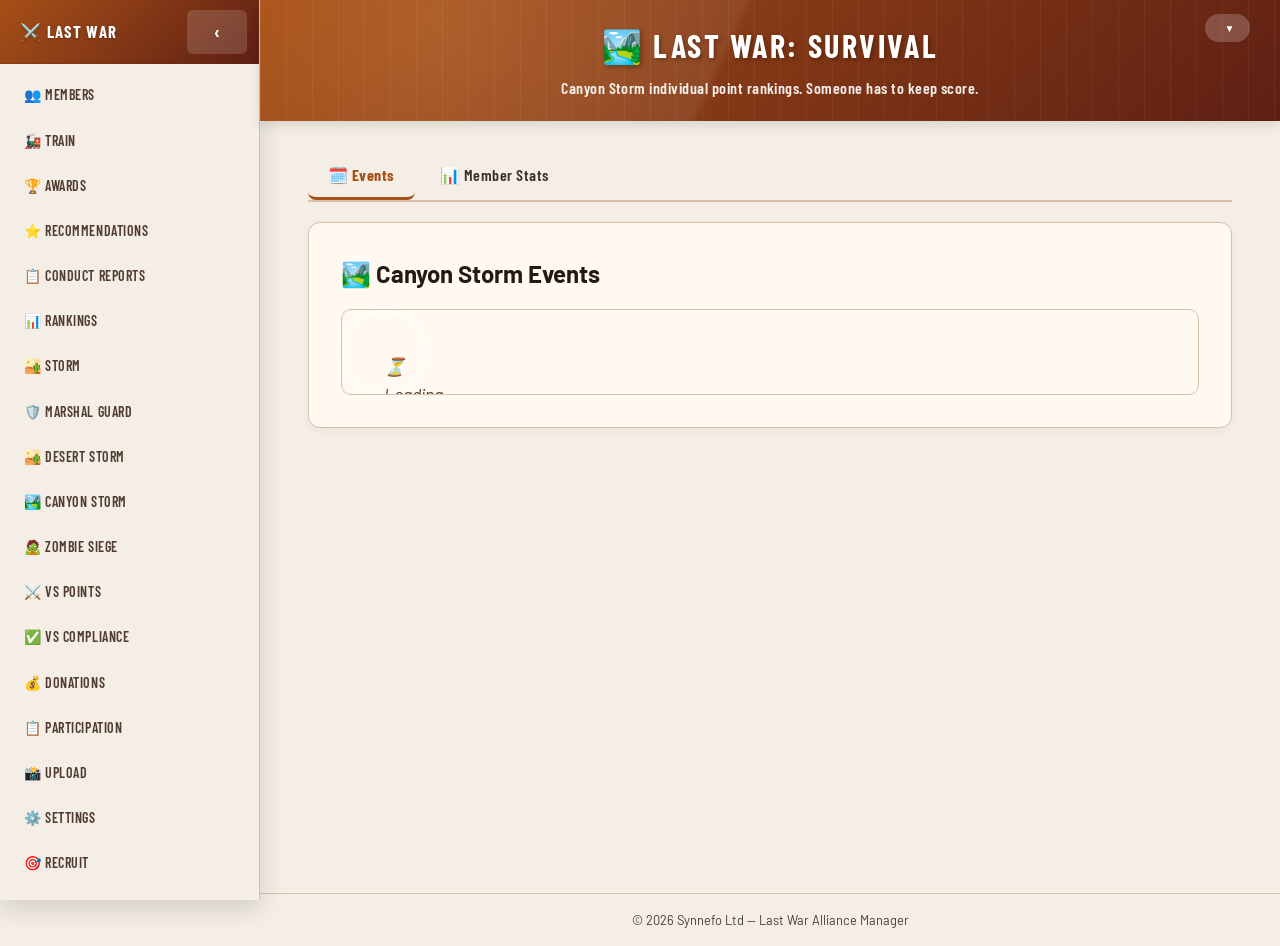
==== static/canyon-storm.html @ 79338794 "feat: Canyon Storm results, sharing the Desert Storm tables and FarmOps push Canyon Storm's result m" ====
<!DOCTYPE html>
<html lang="en">
<head>
    <meta charset="UTF-8">
    <meta name="viewport" content="width=device-width, initial-scale=1.0">
    <title>Canyon Storm - Last War Alliance</title>
    <link rel="stylesheet" href="styles.css">
    <script src="branding.js"></script>
    <script src="toast.js"></script>
    <script src="common.js"></script>
    <script src="navigation.js"></script>
</head>
<body data-h1="🏞️ Last War: Survival" data-subtitle="Canyon Storm individual point rankings. Someone has to keep score.">
    <div class="container">

        <main>
            <!-- Tab Buttons -->
            <div class="tab-buttons">
                <button class="tab-btn active" data-tab="events">🗓️ Events</button>
                <button class="tab-btn" data-tab="stats">📊 Member Stats</button>
            </div>

            <!-- Events Tab -->
            <div id="tab-events" class="tab-content active">
                <section class="form-section">
                    <div class="mg-toolbar">
                        <h3>🏞️ Canyon Storm Events</h3>
                        <button id="add-event-btn" class="primary-btn uploader-only" style="display:none;">➕ Add Event</button>
                    </div>
                    <div id="event-list" class="rk-table-wrapper">
                        <p class="loading">⏳ Loading events...</p>
                    </div>
                </section>
            </div>

            <!-- Member Stats Tab -->
            <div id="tab-stats" class="tab-content">
                <section class="form-section">
                    <div class="mg-toolbar">
                        <h3>📊 Member Statistics</h3>
                        <input type="text" id="stats-search" class="form-control mg-search" placeholder="🔍 Search member...">
                    </div>
                    <div id="stats-list" class="rk-table-wrapper">
                        <p class="loading">⏳ Loading stats...</p>
                    </div>
                </section>
            </div>
        </main>

    </div>

    <!-- Add Event Modal -->
    <div id="event-modal" class="modal" style="display:none;">
        <div class="modal-content">
            <span class="close" role="button" tabindex="0" aria-label="Close dialog">&times;</span>
            <h3 id="event-modal-title">Add Event</h3>
            <form id="event-form">

                <div class="tab-buttons">
                    <button type="button" class="tab-btn active" data-modal-tab="upload">📷 Screenshot Upload</button>
                    <button type="button" class="tab-btn" data-modal-tab="manual">✍️ Manual Entry</button>
                </div>

                <!-- Upload sub-tab -->
                <div id="modal-tab-upload" class="modal-tab-content active">
                    <input type="file" id="ds-image-input" accept="image/*" multiple style="display:none;">
                    <div id="ds-drop-zone" class="drop-zone">
                        <div id="ds-drop-content">
                            <div class="drop-icon">📁</div>
                            <p class="drop-text">Tap to upload or drag &amp; drop</p>
                            <p class="drop-subtext">Canyon Storm ranking screenshots (up to 40 images)</p>
                        </div>
                        <div id="ds-preview-container" class="preview-container">
                            <div class="preview-header">
                                <p id="ds-files-count"></p>
                                <button type="button" id="ds-clear-btn" class="btn btn-secondary">🗑️ Clear</button>
                            </div>
                            <div id="ds-preview-gallery"></div>
                        </div>
                    </div>
                    <button type="button" id="ds-process-btn" class="btn btn-primary" style="display:none;">🔍 Process Screenshots with OCR</button>
                    <div id="ds-progress-wrap" style="display:none;margin-top:.75rem;">
                        <div style="display:flex;justify-content:space-between;font-size:.82em;margin-bottom:.3rem;">
                            <span id="ds-progress-label">Processing…</span>
                            <span id="ds-progress-time">0s</span>
                        </div>
                        <div style="background:var(--bg-secondary,#e5e7eb);border-radius:999px;height:8px;overflow:hidden;">
                            <div id="ds-progress-bar" style="height:100%;width:0%;background:var(--primary,#6366f1);border-radius:999px;transition:width .3s ease;"></div>
                        </div>
                    </div>
                </div>

                <!-- Manual sub-tab -->
                <div id="modal-tab-manual" class="modal-tab-content">
                    <div class="form-group">
                        <label for="ds-date">Event Date</label>
                        <input type="date" id="ds-date" required>
                    </div>
                    <div class="form-group">
                        <label for="ds-total-damage">Total Alliance Points</label>
                        <input type="number" id="ds-total-damage" min="0" placeholder="e.g. 50000000">
                    </div>
                    <div class="form-group">
                        <label for="ds-notes">Notes (optional)</label>
                        <textarea id="ds-notes" rows="2" placeholder="Any notes about this event..."></textarea>
                    </div>
                    <button type="submit" class="btn btn-primary">💾 Save Event</button>
                </div>
            </form>
        </div>
    </div>

    <!-- OCR Preview Modal (single event, per-row editing) -->
    <div id="ds-ocr-modal" class="modal" style="display:none;">
        <div class="modal-content" style="max-width:800px;">
            <span class="close" role="button" tabindex="0" aria-label="Close dialog">&times;</span>
            <h3>📋 OCR Preview — Review &amp; Import</h3>
            <p class="text-muted" style="margin-top:0;font-size:0.9em;">
                Edit any cell before importing. Unmatched players need a member selected.
            </p>
            <div id="ds-ocr-event"></div>
            <div class="modal-footer" style="margin-top:1rem;">
                <button type="button" id="ds-ocr-cancel-btn" class="secondary-btn">Cancel</button>
                <button type="button" id="ds-ocr-import-btn" class="primary-btn">✔ Import Event</button>
            </div>
        </div>
    </div>

    <!-- Event Detail Modal -->
    <div id="detail-modal" class="modal" style="display:none;">
        <div class="modal-content" style="max-width:700px;">
            <span class="close" role="button" tabindex="0" aria-label="Close dialog">&times;</span>
            <h3 id="detail-modal-title">Event Details</h3>
            <div id="detail-summary"></div>
            <div id="detail-participants" class="rk-table-wrapper"></div>
        </div>
    </div>

    <script src="theme.js"></script>
    <!-- Same page logic as Desert Storm, scoped to Canyon events. -->
    <script>window.STORM_TYPE = 'CANYON';</script>
    <script src="desert-storm.js"></script>
</body>
</html>
---- static/styles.css ----
@import url('https://fonts.googleapis.com/css2?family=Barlow:wght@400;500;600;700&family=Barlow+Condensed:wght@600;700&display=swap');

* {
    margin: 0;
    padding: 0;
    box-sizing: border-box;
}

:root {
    color-scheme: light;
    --bg-gradient-start: #1d140f;
    --bg-gradient-end: #5d331a;
    --container-bg: #f4eee6;
    --text-primary: #241a13;
    --text-secondary: #4f3c2f;
    --text-muted: #3d2f24;
    --card-bg: #fff9f2;
    --border-color: #d7c1aa;
    --input-bg: #fffdf8;
    --input-border: #a89279;
    --accent-primary: #a75018;
    --accent-secondary: #5e1f13;
    --hover-bg: rgba(167, 80, 24, 0.06);
    --primary-gradient: linear-gradient(135deg, var(--accent-primary) 0%, var(--accent-secondary) 100%);
    --accent-glow: 0 8px 24px rgba(124, 36, 20, 0.25);
    --accent-focus-ring: 0 0 0 2px rgba(201, 109, 31, 0.14);
    --accent-bg-subtle: rgba(167, 80, 24, 0.06);
    --accent-bg-hover: rgba(167, 80, 24, 0.1);
    --accent-bg-active: rgba(167, 80, 24, 0.14);
    --accent-bg-light: rgba(167, 80, 24, 0.24);
    --tap-highlight: rgba(167, 80, 24, 0.3);
    --admin-gradient: linear-gradient(135deg, #8b1e16 0%, #c2410c 100%);
    --admin-gradient-hover: linear-gradient(135deg, #9f2418 0%, #d95510 100%);
    --admin-link-text: #fff6ed;
    --header-stripe: rgba(255, 244, 230, 0.06);
    --header-glow: rgba(255, 184, 107, 0.18);
    --font-body: 'Barlow', 'Segoe UI', sans-serif;
    --font-display: 'Barlow Condensed', 'Segoe UI', sans-serif;
    
    /* Rank Colors */
    --rank-r5-bg: linear-gradient(135deg, #ff6b35, #f7931e);
    --rank-r4-bg: var(--primary-gradient);
    --rank-r3-bg: linear-gradient(135deg, #28a745, #20c997);
    --rank-r2-bg: linear-gradient(135deg, #17a2b8, #6610f2);
    --rank-r1-bg: #6c757d;
    
    /* Bootstrap-compat Status Colors */
    --bs-success: #28a745;
    --bs-danger: #dc3545;
    --bs-warning: #ffc107;
    --bs-info: #17a2b8;
    --bs-secondary: #6c757d;
    --bs-warning-bg: #fff3cd;
    --bs-warning-text: #856404;
    --bs-success-bg: #d4edda;
    --bs-success-text: #155724;
    --bs-success-border: #c3e6cb;
    
    /* Misc UI */
    --interactive-hover-bg: #e9ecef;
    --border-subtle: #dee2e6;
    --border-light: #ddd;
    --bg-subtle: #f8f9fa;
    --bg-item-separator: #f0f0f0;
    --text-disabled: #adb5bd;
    --accent-primary-hover: #5568d3;
    --accent-secondary-hover: #653a8b;
    --danger-hover: #c82333;
    --btn-secondary-hover: #5a6268;
    --medal-gold: #ffd700;
    --medal-silver: #c0c0c0;
    --medal-bronze: #cd7f32;
    --color-orange: #fd7e14;
    --color-orange-warning: #ff9800;
    --schedule-gradient: linear-gradient(135deg, #14b8a6 0%, #4ade80 100%);
    --schedule-success-gradient: linear-gradient(135deg, #28a745 0%, #20c997 100%);
    
    /* Accent Colors */
    --success: #10b981;
    --success-light: #d1fae5;
    --success-dark: #047857;
    --warning: #f59e0b;
    --warning-light: #fef3c7;
    --warning-dark: #d97706;
    --danger: #ef4444;
    --danger-light: #fee2e2;
    --danger-dark: #dc2626;
    --info: #3b82f6;
    --info-light: #dbeafe;
    --info-dark: #1d4ed8;
    
    /* Elevation System (Box Shadows) */
    --shadow-sm: 0 1px 2px 0 rgba(0, 0, 0, 0.05);
    --shadow-base: 0 2px 4px 0 rgba(0, 0, 0, 0.08);
    --shadow-md: 0 4px 12px 0 rgba(0, 0, 0, 0.12);
    --shadow-lg: 0 8px 24px 0 rgba(0, 0, 0, 0.15);
    --shadow-xl: 0 16px 48px 0 rgba(0, 0, 0, 0.2);
    --shadow-focus: 0 0 0 3px rgba(102, 126, 234, 0.2);
    
    /* Spacing Scale */
    --space-xs: 0.5rem;
    --space-sm: 1rem;
    --space-md: 1.5rem;
    --space-lg: 2rem;
    --space-xl: 3rem;
    --space-2xl: 4rem;
    
    /* Border Radius */
    --radius-sm: 6px;
    --radius-md: 8px;
    --radius-lg: 12px;
    --radius-xl: 16px;
    --radius-full: 9999px;
    
    /* Transitions */
    --transition-fast: 150ms cubic-bezier(0.4, 0, 0.2, 1);
    --transition-base: 250ms cubic-bezier(0.4, 0, 0.2, 1);
    --transition-slow: 350ms cubic-bezier(0.4, 0, 0.2, 1);
}

/* Auto theme - respects browser preference */
@media (prefers-color-scheme: dark) {
    html.theme-auto {
        color-scheme: dark;
        --bg-gradient-start: #0e0a08;
        --bg-gradient-end: #26160d;
        --container-bg: #15110e;
        --text-primary: #f4ebe2;
        --text-secondary: #dac7b3;
        --text-muted: #b79f8b;
        --card-bg: #211913;
        --border-color: #4d382a;
        --input-bg: #1a1410;
        --input-border: #5b4332;
        --accent-primary: #df8730;
        --accent-secondary: #9b321a;
        --hover-bg: rgba(255, 174, 95, 0.08);
        --accent-glow: 0 8px 24px rgba(224, 135, 48, 0.18);
        --accent-focus-ring: 0 0 0 2px rgba(223, 135, 48, 0.22);
        --accent-bg-subtle: rgba(223, 135, 48, 0.08);
        --accent-bg-hover: rgba(223, 135, 48, 0.12);
        --accent-bg-active: rgba(223, 135, 48, 0.16);
        --accent-bg-light: rgba(223, 135, 48, 0.24);
        --tap-highlight: rgba(223, 135, 48, 0.3);
        --shadow-focus: 0 0 0 3px rgba(223, 135, 48, 0.24);
        --admin-gradient: linear-gradient(135deg, #8f2318 0%, #c24a12 100%);
        --admin-gradient-hover: linear-gradient(135deg, #a22a1d 0%, #d35c19 100%);
        --admin-link-text: #fff1e6;
        --header-stripe: rgba(255, 244, 230, 0.04);
        --header-glow: rgba(255, 164, 82, 0.16);
        
        /* Dark rank colors - brighter for contrast */
        --rank-r5-bg: linear-gradient(135deg, #ff8a57, #ffb347);
        --rank-r4-bg: linear-gradient(135deg, #7b93f5, #9b6fcc);
        --rank-r3-bg: linear-gradient(135deg, #38d96a, #5de6a0);
        --rank-r2-bg: linear-gradient(135deg, #3bc4d9, #8b5cf6);
        --rank-r1-bg: #8e99a4;
        
        /* Dark mode status colors - brighter */
        --bs-success: #3ddc84;
        --bs-danger: #ff6b6b;
        --bs-warning: #ffd93d;
        --bs-info: #4dd0e1;
        --bs-secondary: #8e99a4;
        --bs-warning-bg: #3d3520;
        --bs-warning-text: #ffd93d;
        --bs-success-bg: #1a3a2a;
        --bs-success-text: #3ddc84;
        --bs-success-border: #2d5a3e;
        
        --interactive-hover-bg: #4a5568;
        --border-subtle: #4a5568;
        --border-light: #4a5568;
        --bg-subtle: #2d3748;
        --bg-item-separator: #3a4556;
        --text-disabled: #718096;
        --accent-primary-hover: #ec9745;
        --accent-secondary-hover: #af3a1f;
        --danger-hover: #e04250;
        --btn-secondary-hover: #6b7b8d;
        --medal-gold: #ffd700;
        --medal-silver: #c0c0c0;
        --medal-bronze: #cd7f32;
        --color-orange: #ff9340;
        --color-orange-warning: #ffb74d;
        --schedule-gradient: linear-gradient(135deg, #14b8a6 0%, #4ade80 100%);
        --schedule-success-gradient: linear-gradient(135deg, #3ddc84 0%, #5de6a0 100%);
        
        /* Darker shadows for dark mode */
        --shadow-sm: 0 1px 2px 0 rgba(0, 0, 0, 0.22);
        --shadow-base: 0 2px 4px 0 rgba(0, 0, 0, 0.28);
        --shadow-md: 0 4px 12px 0 rgba(0, 0, 0, 0.36);
        --shadow-lg: 0 8px 24px 0 rgba(0, 0, 0, 0.44);
        --shadow-xl: 0 16px 48px 0 rgba(0, 0, 0, 0.52);
    }
}

/* Explicit dark theme */
html.theme-dark {
    color-scheme: dark;
    --bg-gradient-start: #0e0a08;
    --bg-gradient-end: #26160d;
    --container-bg: #15110e;
    --text-primary: #f4ebe2;
    --text-secondary: #dac7b3;
    --text-muted: #b79f8b;
    --card-bg: #211913;
    --border-color: #4d382a;
    --input-bg: #1a1410;
    --input-border: #5b4332;
    --accent-primary: #df8730;
    --accent-secondary: #9b321a;
    --hover-bg: rgba(255, 174, 95, 0.08);
    --accent-glow: 0 8px 24px rgba(224, 135, 48, 0.18);
    --accent-focus-ring: 0 0 0 2px rgba(223, 135, 48, 0.22);
    --accent-bg-subtle: rgba(223, 135, 48, 0.08);
    --accent-bg-hover: rgba(223, 135, 48, 0.12);
    --accent-bg-active: rgba(223, 135, 48, 0.16);
    --accent-bg-light: rgba(223, 135, 48, 0.24);
    --tap-highlight: rgba(223, 135, 48, 0.3);
    --shadow-focus: 0 0 0 3px rgba(223, 135, 48, 0.24);
    --admin-gradient: linear-gradient(135deg, #8f2318 0%, #c24a12 100%);
    --admin-gradient-hover: linear-gradient(135deg, #a22a1d 0%, #d35c19 100%);
    --admin-link-text: #fff1e6;
    --header-stripe: rgba(255, 244, 230, 0.04);
    --header-glow: rgba(255, 164, 82, 0.16);
    
    /* Dark rank colors - brighter for contrast */
    --rank-r5-bg: linear-gradient(135deg, #ff8a57, #ffb347);
    --rank-r4-bg: linear-gradient(135deg, #7b93f5, #9b6fcc);
    --rank-r3-bg: linear-gradient(135deg, #38d96a, #5de6a0);
    --rank-r2-bg: linear-gradient(135deg, #3bc4d9, #8b5cf6);
    --rank-r1-bg: #8e99a4;
    
    /* Dark mode status colors - brighter */
    --bs-success: #3ddc84;
    --bs-danger: #ff6b6b;
    --bs-warning: #ffd93d;
    --bs-info: #4dd0e1;
    --bs-secondary: #8e99a4;
    --bs-warning-bg: #3d3520;
    --bs-warning-text: #ffd93d;
    --bs-success-bg: #1a3a2a;
    --bs-success-text: #3ddc84;
    --bs-success-border: #2d5a3e;
    
    --interactive-hover-bg: #4a5568;
    --border-subtle: #4a5568;
    --border-light: #4a5568;
    --bg-subtle: #2d3748;
    --bg-item-separator: #3a4556;
    --text-disabled: #718096;
    --accent-primary-hover: #ec9745;
    --accent-secondary-hover: #af3a1f;
    --danger-hover: #e04250;
    --btn-secondary-hover: #6b7b8d;
    --medal-gold: #ffd700;
    --medal-silver: #c0c0c0;
    --medal-bronze: #cd7f32;
    --color-orange: #ff9340;
    --color-orange-warning: #ffb74d;
    --schedule-gradient: linear-gradient(135deg, #14b8a6 0%, #4ade80 100%);
    --schedule-success-gradient: linear-gradient(135deg, #3ddc84 0%, #5de6a0 100%);
    
    /* Darker shadows for dark mode */
    --shadow-sm: 0 1px 2px 0 rgba(0, 0, 0, 0.22);
    --shadow-base: 0 2px 4px 0 rgba(0, 0, 0, 0.28);
    --shadow-md: 0 4px 12px 0 rgba(0, 0, 0, 0.36);
    --shadow-lg: 0 8px 24px 0 rgba(0, 0, 0, 0.44);
    --shadow-xl: 0 16px 48px 0 rgba(0, 0, 0, 0.52);
}

/* Explicit light theme */
html.theme-light {
    color-scheme: light;
    --bg-gradient-start: #1d140f;
    --bg-gradient-end: #5d331a;
    --container-bg: #f4eee6;
    --text-primary: #241a13;
    --text-secondary: #4f3c2f;
    --text-muted: #3d2f24;
    --card-bg: #fff9f2;
    --border-color: #d7c1aa;
    --input-bg: #fffdf8;
    --input-border: #a89279;
    --accent-primary: #a75018;
    --accent-secondary: #5e1f13;
    --hover-bg: rgba(167, 80, 24, 0.06);
    --accent-glow: 0 8px 24px rgba(124, 36, 20, 0.25);
    --accent-focus-ring: 0 0 0 2px rgba(201, 109, 31, 0.14);
    --accent-bg-subtle: rgba(167, 80, 24, 0.06);
    --accent-bg-hover: rgba(167, 80, 24, 0.1);
    --accent-bg-active: rgba(167, 80, 24, 0.14);
    --accent-bg-light: rgba(167, 80, 24, 0.24);
    --tap-highlight: rgba(167, 80, 24, 0.3);
    --shadow-focus: 0 0 0 3px rgba(201, 109, 31, 0.18);
    --admin-gradient: linear-gradient(135deg, #8b1e16 0%, #c2410c 100%);
    --admin-gradient-hover: linear-gradient(135deg, #9f2418 0%, #d95510 100%);
    --admin-link-text: #fff6ed;
    --header-stripe: rgba(255, 244, 230, 0.06);
    --header-glow: rgba(255, 184, 107, 0.18);
}

html {
    scroll-behavior: smooth;
}

body {
    font-family: var(--font-body);
    background: linear-gradient(135deg, var(--bg-gradient-start) 0%, var(--bg-gradient-end) 100%);
    min-height: 100vh;
    padding: 0;
    margin: 0;
    line-height: 1.6;
    -webkit-tap-highlight-color: rgba(0, 0, 0, 0.1);
    -webkit-font-smoothing: antialiased;
    -moz-osx-font-smoothing: grayscale;
    text-rendering: optimizeLegibility;
    user-select: text;
    -webkit-user-select: text;
    -moz-user-select: text;
}

/* Touch-friendly improvements */
button,
a,
input,
select,
textarea {
    -webkit-tap-highlight-color: var(--tap-highlight);
}

/* Keyboard accessibility: show focus ring only for keyboard navigation */
*:focus {
    outline: none;
}

*:focus-visible {
    outline: 2px solid var(--accent-primary);
    outline-offset: 2px;
    border-radius: 2px;
}

@media (prefers-reduced-motion: reduce) {
    html {
        scroll-behavior: auto;
    }

    *,
    *::before,
    *::after {
        animation: none !important;
        transition: none !important;
        transform: none !important;
    }
}

/* Prevent text selection only on buttons for better UX */
button {
    -webkit-user-select: none;
    -moz-user-select: none;
    -ms-user-select: none;
    user-select: none;
}

/* Keep text selectable everywhere else */
* {
    -webkit-user-select: text;
    -moz-user-select: text;
    -ms-user-select: text;
    user-select: text;
}

/* Improve touch target sizes for mobile */
@media (hover: none) and (pointer: coarse) {
    button,
    a,
    input[type="checkbox"],
    input[type="radio"],
    select {
        min-height: 44px;
        min-width: 44px;
    }
    
    .nav-link {
        min-height: 48px;
        display: flex;
        align-items: center;
        justify-content: center;
    }
}

.container {
    width: 100%;
    min-height: 100vh;
    background: var(--container-bg);
    display: flex;
    flex-direction: column;
    overflow-x: hidden;
}

header {
    background: var(--primary-gradient);
    color: white;
    padding: 1.25rem 3rem;
    text-align: center;
    position: relative;
    overflow: visible;
    box-shadow: var(--shadow-md);
    z-index: 1200;
    margin-left: 260px;
    transition: margin-left var(--transition-base);
}

header.sidebar-collapsed {
    margin-left: 0;
}

header::before {
    content: '';
    position: absolute;
    inset: 0;
    background:
        radial-gradient(circle at 18% 22%, var(--header-glow) 0%, transparent 34%),
        linear-gradient(115deg, transparent 0%, rgba(255, 255, 255, 0.07) 45%, transparent 46%),
        repeating-linear-gradient(90deg, var(--header-stripe) 0, var(--header-stripe) 1px, transparent 1px, transparent 26px);
    pointer-events: none;
    z-index: -1;
}

header > * {
    position: relative;
}

header h1 {
    font-family: var(--font-display);
    font-size: 2rem;
    margin-bottom: 4px;
    letter-spacing: 0.08em;
    text-transform: uppercase;
    text-shadow: 2px 2px 4px rgba(0, 0, 0, 0.3);
}

header h2 {
    font-family: var(--font-display);
    font-size: 1rem;
    font-weight: 600;
    letter-spacing: 0.03em;
    opacity: 0.92;
}

header .user-info {
    position: absolute;
    top: 14px;
    right: 30px;
    display: flex;
    align-items: center;
    gap: 15px;
    z-index: 1201;
}

/* User Dropdown */
.user-dropdown {
    position: relative;
}

.username-btn {
    font-family: var(--font-display);
    background: rgba(255, 255, 255, 0.2);
    color: white;
    padding: 10px 20px;
    border: none;
    border-radius: 25px;
    font-size: 0.9em;
    font-weight: 500;
    cursor: pointer;
    transition: all 0.3s;
    display: flex;
    align-items: center;
    gap: 8px;
}

.username-btn:hover {
    background: rgba(255, 255, 255, 0.3);
    transform: translateY(-2px);
    box-shadow: 0 3px 10px rgba(0, 0, 0, 0.2);
}

.username-btn::after {
    content: '▼';
    font-size: 0.7em;
    margin-left: 5px;
}

.dropdown-menu {
    position: absolute;
    top: calc(100% + 10px);
    right: 0;
    background: var(--container-bg);
    border-radius: 12px;
    box-shadow: 0 8px 24px rgba(0, 0, 0, 0.3);
    min-width: 200px;
    opacity: 0;
    visibility: hidden;
    transform: translateY(-10px);
    transition: all 0.3s ease;
    z-index: 1300;
    overflow: hidden;
}

.dropdown-menu.show {
    opacity: 1;
    visibility: visible;
    transform: translateY(0);
}

.dropdown-item {
    display: block;
    padding: 12px 20px;
    color: var(--text-primary);
    text-decoration: none;
    font-weight: 500;
    transition: all 0.3s;
    border: none;
    background: none;
    width: 100%;
    text-align: left;
    cursor: pointer;
}

.dropdown-item:hover {
    background: var(--card-bg);
    color: var(--accent-secondary);
}

.dropdown-item:active {
    background: var(--interactive-hover-bg);
}

.dropdown-divider {
    height: 1px;
    background: var(--border-color);
    margin: 5px 0;
}

.admin-only {
    background: var(--accent-bg-active);
    color: var(--accent-secondary);
    font-weight: bold;
}

.admin-only:hover {
    background: var(--accent-bg-light);
    color: var(--accent-secondary);
}

/* Theme Options */
.theme-section {
    padding: 8px 0;
    margin: 5px 0;
}

.theme-section-label {
    padding: 8px 20px;
    font-size: 0.85em;
    color: var(--text-secondary);
    font-weight: 600;
    text-transform: uppercase;
    letter-spacing: 0.5px;
}

.theme-option {
    display: flex;
    align-items: center;
    padding: 12px 20px;
    text-decoration: none;
    color: var(--text-primary);
    transition: all 0.2s;
    border-radius: 8px;
    margin: 2px 0;
    cursor: pointer;
    gap: 10px;
}

.theme-option:hover {
    background: var(--card-bg);
}

.theme-option.active {
    background: var(--accent-bg-active);
    color: var(--accent-secondary);
    font-weight: 600;
}

@media (prefers-color-scheme: dark) {
    html.theme-auto .theme-option:hover,
    html.theme-dark .theme-option:hover {
        background: rgba(255, 255, 255, 0.1);
    }
}

#username-display {
    background: rgba(255, 255, 255, 0.2);
    padding: 8px 15px;
    border-radius: 20px;
    font-size: 0.9em;
    font-weight: 500;
}

.logout-btn {
    background: rgba(255, 255, 255, 0.9);
    color: var(--accent-primary);
    padding: 8px 20px;
    border: none;
    border-radius: 20px;
    font-size: 0.9em;
    font-weight: 600;
    cursor: pointer;
    transition: all 0.3s;
}

.logout-btn:hover {
    background: var(--container-bg);
    transform: translateY(-2px);
    box-shadow: 0 3px 10px rgba(0, 0, 0, 0.2);
}

/* Sidebar Toggle Button */
.sidebar-toggle {
    position: fixed;
    top: 20px;
    left: 20px;
    width: 40px;
    height: 40px;
    background: linear-gradient(135deg, var(--accent-primary) 0%, var(--accent-secondary) 100%);
    color: white;
    border: none;
    border-radius: var(--radius-md);
    font-size: 1.3em;
    cursor: pointer;
    box-shadow: var(--shadow-md);
    z-index: 1001;
    display: flex;
    align-items: center;
    justify-content: center;
    transition: all var(--transition-base);
}

.sidebar-toggle:hover {
    box-shadow: var(--shadow-lg);
    transform: scale(1.05);
}

.sidebar-toggle:active {
    transform: scale(0.95);
}

/* Content Wrapper */
.content-wrapper {
    display: flex;
    flex: 1;
    position: relative;
}

/* Sidebar Navigation */
.nav-menu {
    position: fixed;
    left: 0;
    top: 0;
    height: 100vh;
    width: 260px;
    background: var(--container-bg);
    border-right: 1px solid var(--border-color);
    box-shadow: var(--shadow-lg);
    z-index: 1000;
    display: flex;
    flex-direction: column;
    transition: transform var(--transition-base);
    overflow: hidden;
}

.nav-menu.collapsed {
    transform: translateX(-260px);
}

/* Sidebar branded header — anchors the panel at the top */
.nav-header {
    flex-shrink: 0;
    display: flex;
    align-items: center;
    justify-content: space-between;
    padding: 0 0.75rem 0 1.25rem;
    min-height: 64px;
    background: var(--primary-gradient);
    border-bottom: 1px solid rgba(0, 0, 0, 0.18);
}

.nav-logo {
    font-family: var(--font-display);
    font-size: 1.05em;
    font-weight: 700;
    letter-spacing: 0.08em;
    text-transform: uppercase;
    color: white;
    text-shadow: 0 1px 3px rgba(0, 0, 0, 0.25);
    white-space: nowrap;
    overflow: hidden;
    text-overflow: ellipsis;
    display: flex;
    align-items: center;
    gap: 8px;
}

.nav-collapse-btn {
    flex-shrink: 0;
    background: rgba(255, 255, 255, 0.15);
    border: none;
    color: white;
    width: 36px;
    height: 36px;
    min-width: 44px;
    min-height: 44px;
    border-radius: var(--radius-sm);
    cursor: pointer;
    display: flex;
    align-items: center;
    justify-content: center;
    font-size: 1.3em;
    line-height: 1;
    transition: background var(--transition-fast);
    margin-left: 8px;
}

.nav-collapse-btn:hover {
    background: rgba(255, 255, 255, 0.28);
}

.nav-collapse-btn:focus-visible {
    outline: 2px solid rgba(255, 255, 255, 0.7);
    outline-offset: 2px;
}

/* Scrollable links area */
.nav-links {
    flex: 1;
    overflow-y: auto;
    overflow-x: hidden;
    padding: 0.5rem 0 1rem;
}

.nav-links::-webkit-scrollbar { width: 4px; }
.nav-links::-webkit-scrollbar-track { background: transparent; }
.nav-links::-webkit-scrollbar-thumb { background: var(--border-color); border-radius: 2px; }
.nav-links::-webkit-scrollbar-thumb:hover { background: var(--text-muted); }

.nav-link {
    display: flex;
    align-items: center;
    gap: 10px;
    padding: 0.65rem 1rem;
    margin: 2px 8px;
    text-decoration: none;
    color: var(--text-secondary);
    font-family: var(--font-display);
    font-weight: 600;
    font-size: 0.875em;
    letter-spacing: 0.04em;
    text-transform: uppercase;
    transition: all var(--transition-fast);
    border-radius: var(--radius-md);
    position: relative;
    user-select: none;
}

.nav-link:hover {
    background: var(--accent-bg-hover);
    color: var(--text-primary);
}

.nav-link.active {
    background: var(--accent-bg-active);
    color: var(--accent-secondary);
    font-weight: 700;
}

.nav-link.active:hover {
    background: var(--accent-bg-active);
}

/* Admin link special styling */
.nav-link.admin-link {
    border: 1px solid var(--accent-primary);
    color: var(--accent-primary) !important;
    font-weight: bold;
    background: var(--accent-bg-subtle);
}

.nav-link.admin-link:hover {
    background: var(--accent-bg-hover);
    color: var(--accent-secondary) !important;
}

.nav-link.admin-link.active {
    background: var(--admin-gradient);
    color: var(--admin-link-text) !important;
    border-color: transparent;
}

main {
    padding: 2rem 3rem;
    flex: 1;
    width: calc(100% - 260px);
    background: var(--container-bg);
    margin-left: 260px;
    transition: margin-left var(--transition-base), width var(--transition-base);
    min-height: calc(100vh - 160px);
    box-sizing: border-box;
}

main.sidebar-collapsed {
    margin-left: 0;
    width: 100%;
}

@media (max-width: 1024px) {
    main {
        padding: 1.5rem 2rem;
    }
}

@media (max-width: 768px) {
    main {
        padding: 1rem 1.5rem;
    }

    /* On mobile, sidebar is overlay — header/footer always full width */
    header,
    header.sidebar-collapsed {
        margin-left: 0;
    }

    .app-footer,
    .app-footer.sidebar-collapsed {
        margin-left: 0;
    }
}

/* Action Bar */
.action-bar {
    display: flex;
    gap: 15px;
    margin-bottom: 30px;
    flex-wrap: wrap;
}

.primary-action-btn,
.secondary-action-btn {
    display: flex;
    align-items: center;
    gap: 10px;
    padding: 0.875rem 1.75rem;
    border: none;
    border-radius: 8px;
    font-family: var(--font-display);
    font-size: 15px;
    font-weight: 600;
    letter-spacing: 0.04em;
    text-transform: uppercase;
    cursor: pointer;
    transition: all 0.2s ease;
    box-shadow: 0 2px 8px rgba(0, 0, 0, 0.1);
    user-select: none;
}

.primary-action-btn {
    background: var(--primary-gradient);
    color: white;
}

.primary-action-btn:hover {
    transform: translateY(-2px);
    box-shadow: var(--accent-glow);
}

.secondary-action-btn {
    background: var(--container-bg);
    color: var(--accent-primary);
    border: 2px solid var(--accent-primary);
}

.secondary-action-btn:hover {
    background: var(--accent-primary);
    color: white;
    transform: translateY(-2px);
    box-shadow: var(--accent-glow);
}

.btn-icon {
    font-size: 1.2em;
}

.btn-text {
    font-weight: 600;
}

/* CSV Import Section */
.csv-import-section {
    margin-bottom: var(--space-md);
    padding-top: var(--space-md);
    border-top: 1px solid var(--border-color);
    animation: slideDown 0.3s ease-out;
}

@keyframes slideDown {
    from {
        opacity: 0;
        transform: translateY(-10px);
    }
    to {
        opacity: 1;
        transform: translateY(0);
    }
}

.csv-import-card {
    background: var(--container-bg);
    padding: 25px;
    border-radius: 12px;
    border: 2px solid var(--border-color);
    box-shadow: 0 2px 8px rgba(0, 0, 0, 0.05);
}

.csv-import-card h4 {
    color: var(--text-primary);
    margin-bottom: 15px;
    font-size: 1.3em;
}

.csv-help {
    color: var(--text-secondary);
    margin-bottom: 20px;
    font-size: 0.95em;
    line-height: 1.6;
}

.csv-help code {
    background: var(--card-bg);
    padding: 3px 8px;
    border-radius: 4px;
    font-family: 'Courier New', monospace;
    color: #e83e8c;
    font-size: 0.9em;
}

.csv-upload {
    display: flex;
    gap: 10px;
    align-items: center;
    flex-wrap: wrap;
}

.import-btn {
    background: var(--success);
    color: white;
    padding: 10px 25px;
    border: none;
    border-radius: var(--radius-md);
    font-size: 1rem;
    font-weight: 600;
    cursor: pointer;
    transition: all var(--transition-base);
    white-space: nowrap;
}

.import-btn:hover {
    background: var(--success-dark);
    transform: translateY(-2px);
    box-shadow: var(--shadow-md);
}

.import-btn:disabled {
    opacity: 0.6;
    cursor: not-allowed;
    transform: none;
}

.permission-notice {
    background: var(--info-light);
    border-left: 4px solid var(--info);
    padding: var(--space-lg);
    border-radius: var(--radius-md);
    margin-bottom: var(--space-xl);
    box-shadow: var(--shadow-sm);
}

.permission-notice p {
    color: var(--info-dark);
    font-size: 1em;
    font-weight: 500;
    margin: 0;
}

/* Modal Enhancements */
.modal {
    display: none;
    position: fixed;
    z-index: 1100;
    left: 0;
    top: 0;
    width: 100%;
    height: 100%;
    background-color: rgba(0, 0, 0, 0.6);
    backdrop-filter: blur(4px);
    align-items: center;
    justify-content: center;
    animation: fadeIn var(--transition-base) ease-out;
}

@keyframes fadeIn {
    from { opacity: 0; }
    to { opacity: 1; }
}

.modal-member {
    animation: slideUp var(--transition-slow) ease-out;
    box-shadow: var(--shadow-xl);
}

@keyframes slideUp {
    from {
        opacity: 0;
        transform: translateY(50px);
    }
    to {
        opacity: 1;
        transform: translateY(0);
    }
}

.modal-member h3 {
    color: var(--text-primary);
    margin-bottom: 25px;
    font-size: 1.6em;
    padding-right: 30px;
}

.modal-buttons {
    margin-top: 25px;
    display: flex;
    gap: 12px;
}

.primary-btn {
    background: linear-gradient(135deg, var(--accent-primary) 0%, var(--accent-secondary) 100%);
    color: white;
    flex: 1;
    padding: 0.875rem 1.75rem;
    border: none;
    border-radius: var(--radius-md);
    font-family: var(--font-display);
    font-size: 15px;
    font-weight: 600;
    letter-spacing: 0.04em;
    text-transform: uppercase;
    cursor: pointer;
    transition: all var(--transition-base);
    box-shadow: var(--shadow-base);
    user-select: none;
}

.primary-btn:hover {
    transform: translateY(-2px);
    box-shadow: var(--shadow-lg);
}

.primary-btn:active {
    transform: translateY(0);
    box-shadow: var(--shadow-base);
}

.primary-btn:disabled {
    opacity: 0.6;
    cursor: not-allowed;
    transform: none;
}

.secondary-btn {
    background: var(--card-bg);
    color: var(--text-secondary);
    border: 1px solid var(--border-color);
    padding: 0.75rem 1.5rem;
    border-radius: 8px;
    font-family: var(--font-display);
    font-size: 15px;
    font-weight: 600;
    letter-spacing: 0.04em;
    text-transform: uppercase;
    cursor: pointer;
    transition: all var(--transition-base);
    user-select: none;
}

.secondary-btn:hover {
    background: var(--accent-bg-subtle);
    border-color: var(--accent-primary);
    color: var(--accent-primary);
    transform: translateY(-1px);
    box-shadow: var(--shadow-sm);
}

.secondary-btn:active {
    transform: translateY(0);
    box-shadow: none;
}

.secondary-btn:disabled {
    opacity: 0.5;
    cursor: not-allowed;
    transform: none;
    box-shadow: none;
}

.form-section {
    background: var(--card-bg);
    padding: 2rem;
    border-radius: 12px;
    margin-bottom: 2rem;
    border: 1px solid var(--border-color);
    box-shadow: 0 2px 8px rgba(0, 0, 0, 0.05);
}

.form-section h3 {
    color: var(--text-primary);
    margin-bottom: 20px;
    font-size: 1.5em;
}

.form-group {
    margin-bottom: 20px;
}

.form-group label {
    display: block;
    margin-bottom: 8px;
    color: var(--text-primary);
    font-weight: 600;
}

.form-group label:has(input[type="radio"]),
.form-group label:has(input[type="checkbox"]) {
    display: inline-flex;
    align-items: center;
    gap: 6px;
    font-weight: normal;
    cursor: pointer;
}

.form-group input:not([type="radio"]):not([type="checkbox"]),
.form-group select {
    width: 100%;
    padding: 0.75rem 1rem;
    border: 1px solid var(--input-border);
    border-radius: 8px;
    font-size: 15px;
    transition: all 0.2s ease;
    background: var(--input-bg);
    color: var(--text-primary);
}

.form-group input:not([type="radio"]):not([type="checkbox"]):focus,
.form-group select:focus {
    outline: none;
    border-color: var(--accent-primary);
    box-shadow: var(--shadow-focus);
}

/* Standalone input/select outside a form-group (e.g. filter bars) */
.form-control {
    padding: 0.5rem 0.75rem;
    border: 1px solid var(--input-border);
    border-radius: 8px;
    font-size: 14px;
    background: var(--input-bg);
    color: var(--text-primary);
    transition: border-color 0.2s ease;
}

.form-control:focus {
    outline: none;
    border-color: var(--accent-primary);
    box-shadow: var(--shadow-focus);
}

.button-group {
    display: flex;
    gap: 10px;
}

button {
    padding: 12px 30px;
    border: none;
    border-radius: 8px;
    font-family: var(--font-display);
    font-size: 16px;
    font-weight: 600;
    letter-spacing: 0.03em;
    cursor: pointer;
    transition: all var(--transition-base);
}

.members-section h3 {
    color: var(--text-primary);
    margin-bottom: 20px;
    font-size: 1.5em;
}

.search-box {
    position: relative;
    margin-bottom: 20px;
}

#search-input {
    width: 100%;
    padding: 0.875rem 3rem 0.875rem 1rem;
    border: 2px solid var(--input-border);
    border-radius: var(--radius-md);
    font-size: 15px;
    transition: all var(--transition-base);
    background: var(--input-bg);
    color: var(--text-primary);
}

#search-input:focus {
    outline: none;
    border-color: var(--accent-primary);
    box-shadow: var(--shadow-focus);
}

.clear-search {
    position: absolute;
    right: 10px;
    top: 50%;
    transform: translateY(-50%);
    background: var(--text-muted);
    color: white;
    border: none;
    border-radius: 50%;
    width: 28px;
    height: 28px;
    font-size: 16px;
    cursor: pointer;
    display: flex;
    align-items: center;
    justify-content: center;
    padding: 0;
    transition: background var(--transition-base);
}

.clear-search:hover {
    background: var(--text-secondary);
}

.members-list {
    display: grid;
    gap: 15px;
}

.member-card {
    background: var(--container-bg);
    border: 1px solid var(--border-color);
    border-radius: var(--radius-lg);
    padding: 1.5rem;
    display: flex;
    justify-content: space-between;
    align-items: center;
    transition: all var(--transition-base);
    box-shadow: var(--shadow-base);
}

.member-card:hover {
    border-color: var(--accent-primary);
    box-shadow: var(--shadow-lg);
    transform: translateY(-3px);
}

.member-info {
    flex: 1;
}

.member-name {
    font-size: 1.3em;
    font-weight: 700;
    color: var(--text-primary);
    margin-bottom: 5px;
}

.member-nickname {
    font-size: 0.85em;
    color: var(--text-muted);
    font-style: italic;
    margin-bottom: 5px;
}

.member-rank {
    display: inline-block;
    padding: 5px 15px;
    border-radius: 20px;
    font-size: 0.9em;
    font-weight: 600;
}

.member-power {
    display: inline-block;
    padding: 5px 12px;
    border-radius: 15px;
    font-size: 0.85em;
    font-weight: 600;
    background: var(--primary-gradient);
    color: white;
    cursor: help;
}

.rank-R5 {
    background: var(--rank-r5-bg);
    color: white;
}

.rank-R4 {
    background: var(--rank-r4-bg);
    color: white;
}

.rank-R3 {
    background: var(--rank-r3-bg);
    color: white;
}

.rank-R2 {
    background: var(--rank-r2-bg);
    color: white;
}

.rank-R1 {
    background: var(--rank-r1-bg);
    color: white;
}

.member-eligible,
.member-merit {
    display: inline-block;
    padding: 4px 12px;
    border-radius: 15px;
    font-size: 0.85em;
    font-weight: 500;
    margin-left: 8px;
}


.member-eligible.eligible {
    background: var(--bs-success-bg);
    color: var(--bs-success-text);
}

.member-merit.merit {
    background: var(--warning-light);
    color: var(--warning-dark);
}

.member-eligible.not-eligible {
    background: var(--danger-light);
    color: var(--danger-dark);
}

.member-merit.not-merit {
    background: var(--info-light);
    color: var(--info-dark);
}

.member-actions {
    display: flex;
    gap: 10px;
    flex-wrap: wrap;
}

.edit-btn,
.delete-btn,
.create-user-btn,
.toggle-eligible-btn,
.toggle-merit-btn {
    padding: 8px 16px;
    font-size: 14px;
    border-radius: 6px;
}

.edit-btn {
    background: var(--success);
    color: white;
    transition: all var(--transition-base);
}

.edit-btn:hover {
    background: var(--success-dark);
    box-shadow: var(--shadow-md);
    transform: translateY(-2px);
}

.delete-btn {
    background: var(--danger);
    color: white;
    transition: all var(--transition-base);
}

.delete-btn:hover {
    background: var(--danger-dark);
    box-shadow: var(--shadow-md);
    transform: translateY(-2px);
}

.create-user-btn {
    background: var(--info);
    color: white;
    transition: all var(--transition-base);
}

.create-user-btn:hover {
    background: var(--info-dark);
    box-shadow: var(--shadow-md);
    transform: translateY(-2px);
}

.toggle-eligible-btn,
.toggle-merit-btn {
    font-size: 12px;
    padding: 4px 10px;
    border-radius: 12px;
    font-weight: 600;
    border: none;
    cursor: pointer;
    transition: all var(--transition-fast);
}

.toggle-eligible-btn.eligible {
    background: var(--bs-success-bg, rgba(34, 197, 94, 0.15));
    color: var(--bs-success-text, #16a34a);
}

.toggle-eligible-btn.eligible:hover {
    background: var(--bs-success, #22c55e);
    color: white;
}

.toggle-eligible-btn.not-eligible {
    background: var(--danger-light, rgba(239, 68, 68, 0.15));
    color: var(--danger-dark, #dc2626);
}

.toggle-merit-btn.merit {
    background: var(--warning-light, rgba(245, 158, 11, 0.15));
    color: var(--warning-dark, #d97706);
}

.toggle-merit-btn.merit:hover {
    background: var(--warning, #f59e0b);
    color: white;
}

.toggle-merit-btn.not-merit {
    background: var(--info-light, rgba(59, 130, 246, 0.15));
    color: var(--info-dark, #1d4ed8);
}

.toggle-merit-btn.not-merit:hover {
    background: var(--info, #3b82f6);
    color: white;
}

.toggle-eligible-btn.not-eligible:hover {
    background: var(--danger, #ef4444);
    color: white;
}

/* Overflow menu for member actions */
.member-overflow {
    position: relative;
}

.overflow-btn {
    background: var(--card-bg);
    border: 1px solid var(--border-color);
    color: var(--text-secondary);
    width: 36px;
    height: 36px;
    border-radius: var(--radius-md);
    cursor: pointer;
    font-size: 1.2em;
    font-weight: bold;
    display: flex;
    align-items: center;
    justify-content: center;
    transition: all var(--transition-fast);
    letter-spacing: 1px;
}

.overflow-btn:hover {
    background: var(--accent-bg-hover);
    border-color: var(--accent-primary);
    color: var(--accent-primary);
}

.overflow-menu {
    display: none;
    position: absolute;
    right: 0;
    top: 100%;
    margin-top: 4px;
    background: var(--container-bg);
    border: 1px solid var(--border-color);
    border-radius: var(--radius-md);
    box-shadow: var(--shadow-lg);
    min-width: 160px;
    z-index: 100;
    overflow: hidden;
}

.member-overflow.open .overflow-menu {
    display: block;
}

.overflow-item {
    display: flex;
    align-items: center;
    gap: 8px;
    width: 100%;
    padding: 10px 14px;
    background: none;
    border: none;
    color: var(--text-primary);
    font-size: 14px;
    cursor: pointer;
    text-align: left;
    transition: background var(--transition-fast);
}

.overflow-item:hover {
    background: var(--accent-bg-hover);
}

.overflow-item.overflow-danger:hover {
    background: var(--danger-light, rgba(239, 68, 68, 0.12));
    color: var(--danger, #ef4444);
}

.checkbox-label {
    display: flex;
    align-items: center;
    gap: 8px;
    cursor: pointer;
    user-select: none;
}

.checkbox-label input[type="checkbox"] {
    width: 18px;
    height: 18px;
    cursor: pointer;
}

.loading,
.empty {
    text-align: center;
    padding: 40px;
    color: var(--text-secondary);
    font-size: 1.1em;
}

/* ===== MOBILE RESPONSIVE STYLES ===== */

/* Tablet and below */
@media (max-width: 1024px) {
    body {
        padding: 0;
    }

    .container {
        border-radius: 0;
    }

    header {
        padding: 20px 15px;
    }

    header h1 {
        font-size: 2em;
    }

    header h2 {
        font-size: 1.1em;
    }

    main {
        padding: 20px;
    }
}

/* Mobile devices */
@media (max-width: 768px) {
    body {
        padding: 0;
    }

    .container {
        border-radius: 0;
    }

    /* Header adjustments */
    header {
        padding: 15px 10px 50px 10px;
    }

    header h1 {
        font-size: 1.5em;
        margin-bottom: 5px;
    }

    header h2 {
        font-size: 0.9em;
    }

    /* User info - move below header */
    header .user-info {
        position: static;
        width: 100%;
        justify-content: center;
        margin-top: 15px;
        padding-top: 15px;
        border-top: 1px solid rgba(255, 255, 255, 0.3);
    }

    .user-dropdown {
        width: 100%;
        max-width: 300px;
    }

    .username-btn {
        width: 100%;
        justify-content: center;
        font-size: 0.85em;
        padding: 10px 15px;
    }

    .dropdown-menu {
        left: 50%;
        right: auto;
        transform: translateX(-50%) translateY(-10px);
        min-width: 250px;
    }

    .dropdown-menu.show {
        transform: translateX(-50%) translateY(0);
    }

    #username-display {
        font-size: 0.85em;
        padding: 6px 12px;
    }

    .logout-btn {
        font-size: 0.85em;
        padding: 6px 15px;
    }

    /* Navigation menu - collapsible sidebar on mobile */
    .sidebar-toggle {
        top: 15px;
        left: 15px;
        width: 36px;
        height: 36px;
        font-size: 1.1em;
    }

    .nav-menu {
        width: 240px;
        padding-top: 70px;
    }

    .nav-menu.collapsed {
        transform: translateX(-240px);
    }

    .nav-link {
        padding: 0.875rem 1.25rem;
        font-size: 0.9em;
    }

    main {
        margin-left: 0;
        padding: 1rem;
        width: 100%;
    }

    main.sidebar-collapsed {
        margin-left: 0;
        width: 100%;
    }

    /* Form sections */
    .form-section {
        padding: 15px;
        margin-bottom: 20px;
    }

    .form-section h3 {
        font-size: 1.2em;
        margin-bottom: 15px;
    }

    .form-group {
        margin-bottom: 15px;
    }

    .form-group label {
        font-size: 0.95em;
    }

    .form-group input:not([type="radio"]):not([type="checkbox"]),
    .form-group select {
        padding: 10px;
        font-size: 16px; /* Prevent zoom on iOS */
    }

    /* Button adjustments */
    button {
        padding: 10px 20px;
        font-size: 15px;
    }

    .button-group {
        flex-direction: column;
        gap: 8px;
    }

    #submit-btn,
    #cancel-btn {
        width: 100%;
    }

    /* Member cards */
    .member-card {
        flex-direction: column;
        align-items: flex-start;
        padding: 15px;
    }

    .member-info {
        width: 100%;
        margin-bottom: 10px;
    }

    .member-name {
        font-size: 1.1em;
        margin-bottom: 8px;
    }

    .member-rank {
        font-size: 0.85em;
        padding: 4px 12px;
    }

    .member-eligible {
        display: block;
        margin-left: 0;
        margin-top: 8px;
        width: fit-content;
    }

    .member-actions {
        margin-top: 10px;
        width: 100%;
        gap: 8px;
    }

    .edit-btn,
    .delete-btn,
    .create-user-btn {
        flex: 1;
        min-width: 0;
        padding: 8px 12px;
        font-size: 13px;
    }

    .toggle-eligible-btn {
        width: 100%;
        margin-top: 5px;
    }

    /* Search box */
    .search-box {
        margin-bottom: 15px;
    }

    #search-input {
        font-size: 16px; /* Prevent zoom on iOS */
    }

    /* CSV Import section */
    .csv-upload {
        flex-direction: column;
        align-items: stretch;
    }

    #csv-file {
        width: 100%;
    }

    .import-btn {
        width: 100%;
        padding: 12px;
    }

    /* Summary stats */
    .summary-stats {
        grid-template-columns: repeat(auto-fit, minmax(100px, 1fr));
        gap: 10px;
        padding: 15px;
    }

    .stat-value {
        font-size: 1.5em;
    }

    /* Loading and empty states */
    .loading,
    .empty {
        padding: 30px 15px;
        font-size: 1em;
    }

    /* Permission notice */
    .permission-notice {
        padding: 15px;
        font-size: 0.95em;
    }

    .permission-notice p {
        font-size: 1em;
    }
}

/* Small mobile devices */
@media (max-width: 480px) {
    header h1 {
        font-size: 1.3em;
    }

    header h2 {
        font-size: 0.85em;
    }

    .nav-link {
        padding: 10px 12px;
        font-size: 0.85em;
    }

    .form-section h3 {
        font-size: 1.1em;
    }

    .member-name {
        font-size: 1em;
    }

    .member-actions {
        flex-direction: column;
    }

    .edit-btn,
    .delete-btn,
    .create-user-btn {
        width: 100%;
    }
}

#csv-file {
    flex: 1;
    padding: 10px;
    border: 2px solid var(--border-color);
    border-radius: var(--radius-md);
    font-size: 0.875rem;
    background: var(--input-bg);
    color: var(--text-primary);
}

.import-result {
    padding: 15px;
    border-radius: var(--radius-md);
    margin-top: 10px;
}

.import-result.success {
    background: var(--success-light);
    color: var(--success-dark);
    border: 1px solid var(--success);
}

.import-result.error {
    background: var(--danger-light);
    color: var(--danger-dark);
    border: 1px solid var(--danger);
}

.import-result.warning {
    background: var(--warning-light);
    color: var(--warning-dark);
    border: 1px solid var(--warning);
}

.import-result ul {
    margin: 10px 0 0 20px;
    padding: 0;
}

.import-result li {
    margin: 5px 0;
}

/* CSV Preview Modal Styles */
.csv-summary {
    margin-bottom: 20px;
}

.summary-stats {
    display: grid;
    grid-template-columns: repeat(auto-fit, minmax(150px, 1fr));
    gap: 15px;
    background: var(--card-bg);
    padding: 20px;
    border-radius: 8px;
}

.stat-item {
    text-align: center;
}

.stat-label {
    display: block;
    font-size: 0.85em;
    color: var(--text-muted);
    margin-bottom: 5px;
}

.stat-label.new {
    color: var(--bs-success);
}

.stat-label.change {
    color: var(--bs-warning);
}

.stat-value {
    display: block;
    font-size: 1.8em;
    font-weight: bold;
    color: var(--text-primary);
}

.stat-value.new {
    color: var(--bs-success);
}

.stat-value.change {
    color: var(--bs-warning);
}

.csv-members-preview {
    max-height: 400px;
    overflow-y: auto;
    margin-bottom: 20px;
}

.csv-members-list {
    display: flex;
    flex-direction: column;
    gap: 10px;
}

.csv-member-item {
    display: flex;
    align-items: center;
    gap: 15px;
    padding: 12px;
    background: var(--container-bg);
    border: 2px solid var(--border-color);
    border-radius: 8px;
    transition: all 0.2s;
}

.csv-member-item:hover {
    border-color: var(--accent-primary);
    box-shadow: 0 2px 8px rgba(0, 0, 0, 0.1);
}

.csv-member-item.new {
    border-left: 4px solid var(--bs-success);
    background: linear-gradient(to right, rgba(40, 167, 69, 0.1) 0%, var(--container-bg) 100%);
}

.csv-member-item.changed {
    border-left: 4px solid var(--bs-warning);
    background: linear-gradient(to right, rgba(255, 193, 7, 0.1) 0%, var(--container-bg) 100%);
}

.csv-member-item .member-checkbox {
    width: 20px;
    height: 20px;
    cursor: pointer;
}

.csv-member-item .member-info {
    display: flex;
    align-items: center;
    gap: 15px;
    flex: 1;
}

.csv-member-item .member-name {
    font-weight: bold;
    flex: 1;
}

.csv-member-item .member-rank {
    padding: 4px 12px;
    border-radius: 12px;
    font-weight: bold;
    font-size: 0.9em;
}

.csv-member-item .member-status {
    font-size: 0.85em;
    color: var(--text-muted);
    font-weight: 600;
    min-width: 100px;
    text-align: right;
}

.similar-match-notice {
    display: flex;
    align-items: center;
    gap: 10px;
    padding: 10px;
    margin-top: 8px;
    background: var(--bs-warning-bg);
    border-left: 3px solid var(--bs-warning);
    border-radius: 4px;
    font-size: 0.9em;
}

.similar-match-notice .warning-icon {
    font-size: 1.2em;
    flex-shrink: 0;
}

.rename-select {
    flex: 1;
    padding: 6px 10px;
    border: 1px solid var(--bs-warning);
    border-radius: 4px;
    background: var(--container-bg);
    font-size: 0.9em;
    cursor: pointer;
}

.rename-select:focus {
    outline: none;
    border-color: var(--color-orange-warning);
    box-shadow: 0 0 0 2px rgba(255, 152, 0, 0.2);
}

.stat-value.warning {
    color: var(--color-orange-warning);
}

.stat-label.warning {
    color: var(--color-orange-warning);
}

.remove-members-section {
    margin-top: 25px;
    padding: 20px;
    background: var(--bs-warning-bg);
    border: 2px solid var(--bs-warning);
    border-radius: 8px;
}

.remove-members-section h4 {
    margin: 0 0 10px 0;
    color: var(--bs-warning-text);
    font-size: 1.1em;
}

.remove-help {
    margin: 0 0 15px 0;
    color: var(--bs-warning-text);
    font-size: 0.9em;
}

.members-to-remove-grid {
    display: grid;
    grid-template-columns: repeat(auto-fill, minmax(250px, 1fr));
    gap: 10px;
    max-height: 300px;
    overflow-y: auto;
    padding: 10px;
    background: var(--card-bg);
    border-radius: 6px;
}

.remove-member-item {
    display: flex;
    align-items: center;
    gap: 10px;
    padding: 10px;
    background: var(--container-bg);
    border: 1px solid var(--bs-warning);
    border-radius: 6px;
    transition: all 0.2s;
}

.remove-member-item:hover {
    background: var(--bs-warning-bg);
    border-color: var(--color-orange-warning);
}

.remove-checkbox {
    width: 18px;
    height: 18px;
    cursor: pointer;
    flex-shrink: 0;
}

.remove-member-info {
    display: flex;
    flex-direction: column;
    gap: 4px;
    flex: 1;
}

.remove-member-name {
    font-weight: 600;
    color: var(--text-primary);
    font-size: 0.95em;
}

.csv-sync-option {
    background: var(--bs-warning-bg);
    border: 2px solid var(--bs-warning);
    border-radius: 8px;
    padding: 15px;
    margin-bottom: 20px;
}

.sync-checkbox-label {
    display: flex;
    align-items: flex-start;
    gap: 12px;
    cursor: pointer;
}

.sync-checkbox-label input[type="checkbox"] {
    width: 20px;
    height: 20px;
    margin-top: 2px;
    cursor: pointer;
}

.sync-text {
    display: flex;
    flex-direction: column;
    gap: 5px;
}

.sync-text strong {
    color: var(--bs-warning-text);
    font-size: 1em;
}

.sync-help {
    font-size: 0.85em;
    color: var(--bs-warning-text);
    font-style: italic;
}

/* Train Schedule Styles */
.merit-pool-section {
    background: var(--card-bg);
    padding: 12px 16px;
    border-radius: 10px;
    margin-bottom: 20px;
}

.merit-pool-header {
    display: flex;
    align-items: center;
    justify-content: space-between;
    gap: 12px;
}

.merit-pool-actions {
    display: flex;
    align-items: center;
    flex: 0 0 auto;
    gap: 8px;
}

.merit-pool-toggle {
    display: flex;
    flex: 1;
    min-width: 0;
    align-items: center;
    justify-content: space-between;
    gap: 12px;
    padding: 2px 0;
    border: 0;
    background: transparent;
    color: var(--text-primary);
    font: inherit;
    text-align: left;
    cursor: pointer;
}

.merit-pool-toggle:hover {
    color: var(--accent-primary);
}

.merit-pool-toggle:focus-visible {
    outline: 2px solid var(--accent-primary);
    outline-offset: 3px;
    border-radius: 4px;
}

.merit-pool-title {
    min-width: 0;
    font-family: var(--font-display);
    font-size: 1.15rem;
    font-weight: 700;
}

.merit-pool-toggle-label {
    flex: 0 0 auto;
    color: var(--text-muted);
    font-family: var(--font-body);
    font-size: 11px;
    font-weight: 600;
    letter-spacing: 0.04em;
    text-transform: uppercase;
}

.merit-pool-content {
    margin-top: 10px;
}

.merit-pool-content[hidden] {
    display: none;
}

.merit-pool-content .info-text {
    color: var(--text-secondary);
    margin: 0 0 12px;
    font-size: 13px;
}

.merit-pool-count {
    color: var(--accent-primary);
    font-size: 0.75em;
    font-weight: 600;
}

.merit-pool-list {
    min-width: 0;
}

.merit-pool-table-wrap {
    overflow-x: auto;
    border: 1px solid var(--border-color);
    border-radius: 8px;
}

.merit-pool-table {
    width: 100%;
    border-collapse: collapse;
    color: var(--text-primary);
}

.merit-pool-table th,
.merit-pool-table td {
    padding: 10px 12px;
    border-bottom: 1px solid var(--border-color);
    text-align: left;
}

.merit-pool-table th {
    background: var(--container-bg);
    color: var(--text-muted);
    font-size: 12px;
    text-transform: uppercase;
    letter-spacing: 0.04em;
}

.merit-pool-table tbody tr:last-child td {
    border-bottom: 0;
}

.merit-pool-table tbody tr:hover {
    background: var(--hover-bg);
}

.merit-pool-table .merit-pool-position {
    width: 42px;
    color: var(--text-muted);
    font-weight: 600;
    text-align: center;
}

.merit-pool-name {
    font-weight: 600;
    white-space: nowrap;
}

.merit-pool-rank {
    color: var(--text-muted);
    font-size: 12px;
}

.merit-pool-table .merit-pool-power {
    color: var(--text-secondary);
    font-size: 12px;
    white-space: nowrap;
    text-align: right;
    font-variant-numeric: tabular-nums;
}

.merit-pool-note {
    margin: 10px 0 0;
    color: var(--text-muted);
    font-size: 12px;
}

.merit-pool-refresh-status {
    margin: 8px 0 0;
    color: var(--text-muted);
    font-size: 12px;
}

@media (max-width: 768px) {
    .merit-pool-header {
        flex-wrap: wrap;
    }

    .merit-pool-actions {
        width: 100%;
        justify-content: flex-end;
    }

    .merit-pool-actions .secondary-btn {
        width: auto;
        padding: 8px 10px;
    }
}

.backup-none {
    color: var(--text-muted);
    font-style: italic;
}

.schedule-controls {
    background: var(--card-bg);
    padding: 20px;
    border-radius: 10px;
    margin-bottom: 30px;
}

.week-selector {
    display: flex;
    align-items: center;
    justify-content: space-between;
    gap: 20px;
}

.message-copy-section {
    display: flex;
    justify-content: center;
    margin-top: 15px;
}

.weekly-message-section {
    background: var(--card-bg);
    padding: 20px;
    border-radius: 10px;
    margin-bottom: 30px;
}

.message-section-header {
    display: flex;
    align-items: center;
    justify-content: space-between;
    margin-bottom: 15px;
}

.message-section-header h3 {
    color: var(--text-primary);
    margin: 0;
}

.weekly-message-section h3 {
    color: var(--text-primary);
    margin-bottom: 15px;
}

.dismiss-section-btn {
    background: none;
    border: 1px solid var(--border-color);
    color: var(--text-muted);
    padding: 4px 12px;
    border-radius: 6px;
    font-size: 13px;
    cursor: pointer;
    transition: all 0.2s;
    white-space: nowrap;
}

.dismiss-section-btn:hover {
    background: var(--accent-bg-hover);
    color: var(--text-secondary);
    border-color: var(--accent-primary);
}

.submit-btn:disabled {
    opacity: 0.45;
    cursor: not-allowed;
    transform: none !important;
    box-shadow: none !important;
}

.message-box {
    position: relative;
}

.message-box textarea {
    width: 100%;
    padding: 15px;
    border: 2px solid var(--border-color);
    border-radius: 8px;
    font-family: 'Courier New', monospace;
    font-size: 14px;
    resize: vertical;
    background: var(--container-bg);
}

.copy-btn {
    margin-top: 10px;
    background: var(--primary-gradient);
    color: white;
    border: none;
    padding: 10px 20px;
    border-radius: 8px;
    font-size: 14px;
    font-weight: 600;
    cursor: pointer;
    transition: all 0.3s;
}

.copy-btn:hover {
    transform: translateY(-2px);
    box-shadow: var(--accent-glow);
}

/* Conductor Messages */
.conductor-messages-section {
    background: var(--card-bg);
    padding: 20px;
    border-radius: 10px;
    margin-bottom: 30px;
}

.conductor-messages-section h3 {
    color: var(--text-primary);
    margin-bottom: 10px;
}

.conductor-messages-section .info-text {
    color: var(--text-secondary);
    margin-bottom: 20px;
    font-size: 14px;
}

.conductor-messages-list {
    display: grid;
    gap: 15px;
}

.conductor-message-card {
    background: var(--container-bg);
    border: 2px solid var(--border-color);
    border-radius: 8px;
    padding: 15px;
}

.conductor-message-header {
    color: var(--text-primary);
    margin-bottom: 10px;
    font-size: 16px;
}

.conductor-message-content textarea {
    width: 100%;
    padding: 10px;
    border: 1px solid var(--border-color);
    border-radius: 6px;
    font-family: 'Segoe UI', Tahoma, Geneva, Verdana, sans-serif;
    font-size: 13px;
    resize: vertical;
    background: var(--container-bg);
    color: var(--text-primary);
    margin-bottom: 10px;
}

.week-nav-btn {
    background: var(--primary-gradient);
    color: white;
    border: none;
    padding: 10px 20px;
    border-radius: 8px;
    font-size: 14px;
    font-weight: 600;
    cursor: pointer;
    transition: all 0.3s;
}

.week-nav-btn:hover {
    transform: translateY(-2px);
    box-shadow: var(--accent-glow);
}

.week-today-btn {
    background: var(--container-bg);
    color: var(--accent-primary);
    border: 2px solid var(--accent-primary) !important;
    font-size: 0.875rem;
    padding: 8px 14px;
}

.week-today-btn:hover {
    background: var(--hover-bg);
    box-shadow: none;
}

#week-display {
    color: var(--text-primary);
    font-size: 1.3em;
    margin: 0;
}

.auto-schedule-controls {
    display: flex;
    justify-content: center;
    margin-top: 15px;
}

.auto-schedule-btn {
    background: var(--schedule-gradient);
    color: white;
    border: none;
    padding: 12px 30px;
    border-radius: 8px;
    font-size: 15px;
    font-weight: 600;
    cursor: pointer;
    transition: all 0.3s;
}

.auto-schedule-btn:hover {
    transform: translateY(-2px);
    box-shadow: 0 5px 15px rgba(17, 153, 142, 0.4);
}

.schedule-grid {
    display: grid;
    grid-template-columns: repeat(auto-fit, minmax(280px, 1fr));
    gap: 20px;
    margin-bottom: 40px;
}

.day-card {
    background: var(--container-bg);
    border: 2px solid var(--border-color);
    border-radius: 10px;
    overflow: hidden;
    transition: all 0.3s;
}

.day-card:hover {
    border-color: var(--accent-primary);
    box-shadow: 0 5px 15px rgba(0, 0, 0, 0.1);
}

.day-card.past {
    opacity: 0.7;
}

.day-header {
    background: var(--primary-gradient);
    color: white;
    padding: 15px;
    display: flex;
    justify-content: space-between;
    align-items: center;
}

.day-header h4 {
    margin: 0;
    font-size: 1.1em;
}

.day-date {
    font-size: 0.9em;
    opacity: 0.9;
}

.schedule-info {
    padding: 15px;
}

.schedule-info.success {
    background: var(--bs-success-bg);
}

.schedule-info.warning {
    background: var(--bs-warning-bg);
}

.schedule-info .conductor,
.schedule-info .backup {
    margin-bottom: 10px;
    padding: 8px;
    background: rgba(255, 255, 255, 0.5);
    border-radius: 5px;
}

.schedule-info .notes {
    margin-top: 10px;
    padding: 8px;
    background: rgba(0, 0, 0, 0.05);
    border-radius: 5px;
    font-size: 0.9em;
    font-style: italic;
}

.status-badge {
    display: inline-block;
    padding: 2px 8px;
    border-radius: 12px;
    font-size: 0.85em;
    font-weight: 600;
    margin-left: 5px;
}

.status-badge.success {
    background: var(--bs-success);
    color: white;
}

.status-badge.warning {
    background: var(--bs-warning);
    color: var(--bs-warning-text);
}

.status-badge.active {
    background: var(--bs-info);
    color: white;
}

.status-badge.info {
    background: var(--text-muted);
    color: white;
}

.score-badge {
    display: inline-block;
    padding: 3px 10px;
    border-radius: 15px;
    font-size: 0.9em;
    font-weight: 700;
    margin-left: 8px;
    background: var(--primary-gradient);
    color: white;
    box-shadow: 0 2px 4px rgba(0,0,0,0.2);
}

.no-schedule {
    padding: 40px 15px;
    text-align: center;
}

.no-schedule p {
    color: var(--text-muted);
    margin-bottom: 15px;
}

.schedule-btn,
.edit-schedule-btn {
    background: var(--primary-gradient);
    color: white;
    border: none;
    padding: 10px 20px;
    border-radius: 8px;
    font-size: 14px;
    font-weight: 600;
    cursor: pointer;
    transition: all 0.3s;
    width: 100%;
}

.schedule-btn:hover,
.edit-schedule-btn:hover {
    transform: translateY(-2px);
    box-shadow: var(--accent-glow);
}

.schedule-actions {
    display: flex;
    gap: 10px;
    margin-top: 10px;
}

.edit-schedule-btn,
.clear-schedule-btn {
    flex: 1;
    padding: 10px 15px;
    border: none;
    border-radius: 8px;
    font-size: 14px;
    font-weight: 600;
    cursor: pointer;
    transition: all 0.3s;
}

.edit-schedule-btn {
    background: var(--primary-gradient);
    color: white;
}

.clear-schedule-btn {
    background: var(--bs-danger);
    color: white;
}

.clear-schedule-btn:hover {
    background: var(--danger-hover);
    transform: translateY(-2px);
}

/* Schedule view toggle */
.schedule-view-toggle {
    display: flex;
    gap: 4px;
    margin-bottom: 14px;
}
.view-toggle-btn {
    padding: 6px 14px;
    border: 1px solid var(--border-color);
    background: var(--card-bg);
    color: var(--text-primary);
    border-radius: 6px;
    cursor: pointer;
    font-size: 13px;
    transition: background 0.2s, border-color 0.2s;
}
.view-toggle-btn.active {
    background: var(--accent-primary);
    color: #fff;
    border-color: var(--accent-primary);
}

/* Schedule list (dense table view) */
.schedule-list-table {
    width: 100%;
    border-collapse: collapse;
    font-size: 14px;
}
.schedule-list-table th {
    text-align: left;
    padding: 8px 10px;
    background: var(--primary-gradient);
    color: #fff;
    font-weight: 600;
    white-space: nowrap;
}
.schedule-list-table th:first-child { border-radius: 8px 0 0 0; }
.schedule-list-table th:last-child  { border-radius: 0 8px 0 0; }
.schedule-list-table td {
    padding: 8px 10px;
    border-bottom: 1px solid var(--border-color);
    vertical-align: middle;
}
.schedule-list-table tr:last-child td { border-bottom: none; }
.schedule-list-table tr.past-row { opacity: 0.65; }
.list-day-cell { white-space: nowrap; }
.list-date { color: var(--text-muted); font-size: 0.85em; margin-left: 4px; }
.list-empty { color: var(--text-muted); font-style: italic; }
.list-actions { white-space: nowrap; }
.list-actions .edit-schedule-btn,
.list-actions .clear-schedule-btn,
.list-actions .schedule-btn {
    width: auto;
    padding: 4px 10px;
    font-size: 13px;
}

/* Modal Styles */
.modal-content {
    background: var(--container-bg);
    padding: 30px;
    border-radius: 15px;
    max-width: 500px;
    width: 90%;
    max-height: 90vh;
    overflow-y: auto;
    position: relative;
    box-shadow: var(--shadow-xl);
}

.close {
    position: absolute;
    right: 20px;
    top: 20px;
    font-size: 28px;
    font-weight: bold;
    color: var(--text-muted);
    cursor: pointer;
    transition: color 0.3s;
}

.close:hover {
    color: var(--text-primary);
}

.close:focus-visible {
    outline: 2px solid var(--accent-primary);
    outline-offset: 4px;
    border-radius: var(--radius-sm);
}

.date-display {
    background: var(--card-bg);
    padding: 10px;
    border-radius: 5px;
    font-weight: 600;
    color: var(--text-primary);
}

.dropdown-search {
    width: 100%;
    padding: 8px 12px;
    border: 2px solid var(--border-subtle);
    border-radius: 6px;
    font-size: 14px;
    margin-bottom: 8px;
    transition: border-color 0.3s;
}

.dropdown-search:focus {
    outline: none;
    border-color: var(--accent-primary);
}

#conductor-select,
#backup-select {
    width: 100%;
    padding: 8px;
    border: 2px solid var(--border-subtle);
    border-radius: 6px;
    font-size: 14px;
}

#conductor-select option,
#backup-select option {
    padding: 8px;
}

.radio-group {
    display: flex;
    flex-direction: column;
    gap: 10px;
}

.radio-label {
    display: flex;
    align-items: center;
    padding: 10px;
    border: 2px solid var(--border-subtle);
    border-radius: 8px;
    cursor: pointer;
    transition: all 0.3s;
}

.radio-label:hover {
    border-color: var(--accent-primary);
    background: var(--card-bg);
}

.radio-label input[type="radio"] {
    margin-right: 10px;
}

.submit-btn,
.cancel-btn {
    flex: 1;
}

.cancel-btn {
    background: var(--text-muted);
    color: white;
}

.cancel-btn:hover {
    background: var(--text-secondary);
    color: white;
}

/* History Section */
.history-section {
    margin-top: 40px;
    padding-top: 30px;
    border-top: 2px solid var(--border-subtle);
}

.history-section h3 {
    color: var(--text-secondary);
    margin-bottom: 20px;
}

.history-filters {
    display: flex;
    gap: 10px;
    margin-bottom: 20px;
    flex-wrap: wrap;
}

.filter-btn {
    padding: 8px 16px;
    border: 2px solid var(--border-color);
    background: var(--container-bg);
    border-radius: 8px;
    font-size: 14px;
    font-weight: 600;
    cursor: pointer;
    transition: all 0.3s;
    color: var(--text-primary);
}

.filter-btn:hover {
    border-color: var(--accent-primary);
    color: var(--accent-primary);
}

.filter-btn.active {
    background: var(--primary-gradient);
    color: white;
    border-color: var(--accent-primary);
}

.history-grid {
    display: grid;
    gap: 15px;
}

.history-card {
    background: var(--container-bg);
    border: 2px solid var(--border-color);
    border-radius: 10px;
    padding: 15px;
    transition: all 0.3s;
}

.history-card:hover {
    border-color: var(--accent-primary);
    box-shadow: 0 3px 10px rgba(0, 0, 0, 0.1);
}

.history-card.success {
    border-left: 5px solid var(--bs-success);
}

.history-card.warning {
    border-left: 5px solid var(--bs-warning);
}

.history-date {
    font-weight: 700;
    color: var(--accent-primary);
    margin-bottom: 10px;
    font-size: 1.1em;
}

.history-details {
    display: flex;
    flex-direction: column;
    gap: 8px;
}

.history-notes {
    margin-top: 8px;
    padding: 8px;
    background: var(--card-bg);
    border-radius: 5px;
    font-size: 0.9em;
    font-style: italic;
    color: var(--text-muted);
}

@media (max-width: 768px) {
    .week-selector {
        flex-direction: column;
    }
    
    .week-nav-btn {
        width: 100%;
    }
    
    .schedule-grid {
        grid-template-columns: 1fr;
    }
    
    .nav-menu {
        flex-direction: column;
    }
    
    .nav-link {
        border-bottom: 1px solid var(--border-subtle);
        border-left: 3px solid transparent;
    }
    
    .nav-link.active {
        border-bottom: 1px solid var(--border-subtle);
        border-left-color: var(--accent-primary);
    }
}

/* Awards Page Styles */
.awards-controls {
    background: var(--card-bg);
    padding: 20px;
    border-radius: 10px;
    margin-bottom: 30px;
}

.week-info {
    text-align: center;
}

.week-info h3 {
    margin: 0;
    color: var(--text-primary);
}

.week-subtitle {
    margin: 5px 0 0 0;
    color: var(--text-muted);
    font-size: 0.9em;
}

.awards-actions {
    display: flex;
    gap: 10px;
    justify-content: center;
    margin-top: 15px;
}

.save-btn,
.clear-btn {
    padding: 10px 25px;
    border: none;
    border-radius: 8px;
    font-size: 16px;
    font-weight: 600;
    cursor: pointer;
    transition: all 0.3s;
}

.save-btn {
    background: var(--schedule-success-gradient);
    color: white;
}

.save-btn:hover {
    transform: translateY(-2px);
    box-shadow: 0 5px 15px rgba(40, 167, 69, 0.4);
}

.clear-btn {
    background: var(--bs-danger);
    color: white;
}

.clear-btn:hover {
    background: var(--danger-hover);
    transform: translateY(-2px);
}

.awards-grid {
    display: grid;
    grid-template-columns: repeat(auto-fit, minmax(320px, 1fr));
    gap: 20px;
    margin-bottom: 40px;
}

.award-card {
    background: var(--container-bg);
    border: 2px solid var(--border-color);
    border-radius: 10px;
    padding: 20px;
    transition: all 0.5s cubic-bezier(0.4, 0, 0.2, 1);
    position: relative;
}

.award-card.focused {
    border-color: var(--accent-primary);
    box-shadow: var(--shadow-focus), var(--shadow-lg);
    transform: scale(1.02);
    z-index: 10;
    background: var(--accent-bg-subtle);
}

.award-card.unfocused {
    opacity: 0.4;
    filter: grayscale(50%);
    transform: scale(0.98);
}

.award-card:hover {
    border-color: var(--accent-primary);
    box-shadow: 0 5px 15px rgba(0, 0, 0, 0.1);
}

.award-header {
    display: flex;
    justify-content: space-between;
    align-items: center;
    margin-bottom: 15px;
    padding-bottom: 10px;
    border-bottom: 2px solid var(--interactive-hover-bg);
}

.award-title {
    margin: 0;
    color: var(--accent-primary);
    font-size: 1.1em;
}

.toggle-award-btn {
    background: var(--bs-danger);
    color: white;
    border: none;
    border-radius: 4px;
    padding: 6px 12px;
    min-height: 36px;
    font-size: 14px;
    cursor: pointer;
    transition: all 0.2s;
    font-weight: bold;
}

.toggle-award-btn:hover {
    background: var(--danger-hover);
    transform: scale(1.1);
}

.inactive-awards-section {
    grid-column: 1 / -1;
    background: var(--card-bg);
    border: 2px dashed var(--border-color);
    border-radius: 10px;
    padding: 20px;
    margin-top: 20px;
}

.inactive-title {
    color: var(--text-muted);
    font-size: 1.1em;
    margin: 0 0 15px 0;
    text-align: center;
}

.inactive-awards-chips {
    display: flex;
    flex-wrap: wrap;
    gap: 10px;
    justify-content: center;
}

.inactive-award-chip {
    background: var(--container-bg);
    color: var(--text-primary);
    border: 2px dashed var(--border-color);
    border-radius: 20px;
    padding: 8px 16px;
    font-size: 14px;
    cursor: pointer;
    transition: all 0.2s;
}

.inactive-award-chip::before {
    content: '+ ';
    font-weight: bold;
    color: var(--accent-primary);
}

.inactive-award-chip:hover {
    background: var(--accent-primary);
    color: white;
    border-color: var(--accent-primary);
    border-style: solid;
    transform: translateY(-2px);
    box-shadow: var(--accent-glow);
}

.inactive-award-chip:hover::before {
    color: white;
}

.award-suggestions-box {
    padding: 10px;
    background: var(--container-bg);
    border-radius: 6px;
    border: 1px solid var(--border-subtle);
}

.award-suggestions-label {
    display: block;
    font-size: 0.9em;
    margin-bottom: 5px;
    font-weight: bold;
}

.award-suggestions-label.hidden-label {
    color: var(--accent-primary);
}

.award-suggestions-label.inactive-label {
    color: var(--bs-danger);
}

.award-chip-activate {
    background: var(--accent-bg-subtle);
    border-color: var(--accent-primary);
    cursor: pointer;
}

.award-chip-activate .chip-icon {
    color: var(--accent-primary);
}

.award-chip-reactivate {
    background: var(--bs-warning-bg);
    border-color: var(--bs-warning);
    cursor: pointer;
    position: relative;
}

.award-chip-reactivate .chip-restore {
    color: var(--bs-success);
}

.award-chip-reactivate .chip-delete {
    color: var(--bs-danger);
    margin-left: 5px;
    font-weight: bold;
}

.award-similar-box {
    padding: 10px;
    background: var(--bs-success-bg);
    border-radius: 6px;
    border: 1px solid var(--bs-success-border);
    color: var(--bs-success-text);
    font-size: 0.9em;
}

.award-position {
    margin-bottom: 15px;
}

.award-position label {
    display: block;
    margin-bottom: 5px;
    font-weight: 600;
    color: var(--text-secondary);
    font-size: 0.95em;
}

.member-search {
    width: 100%;
    padding: 8px 12px;
    border: 2px solid var(--border-subtle);
    border-radius: 6px;
    font-size: 14px;
    margin-bottom: 5px;
    transition: border-color 0.3s;
}

.member-search:focus {
    outline: none;
    border-color: var(--accent-primary);
}

.member-select {
    width: 100%;
    padding: 8px;
    border: 2px solid var(--border-subtle);
    border-radius: 6px;
    font-size: 14px;
}

.member-select option {
    padding: 8px;
}

.history-search,
.week-filter {
    padding: 10px 15px;
    border: 2px solid var(--border-subtle);
    border-radius: 8px;
    font-size: 14px;
    transition: border-color 0.3s;
}

.history-search {
    flex: 1;
}

.history-search:focus,
.week-filter:focus {
    outline: none;
    border-color: var(--accent-primary);
}

.week-filter {
    min-width: 200px;
}

.history-content {
    margin-top: 20px;
}

.week-history {
    margin-bottom: 40px;
    padding: 20px;
    background: var(--card-bg);
    border-radius: 10px;
}

.week-history-title {
    margin: 0 0 20px 0;
    color: var(--text-secondary);
    font-size: 1.3em;
    padding-bottom: 10px;
    border-bottom: 2px solid var(--border-subtle);
}

.awards-history-grid {
    display: grid;
    grid-template-columns: repeat(auto-fill, minmax(250px, 1fr));
    gap: 15px;
}

.history-award-card {
    background: var(--container-bg);
    border: 2px solid var(--border-color);
    border-radius: 8px;
    padding: 15px;
}

.history-award-title {
    margin: 0 0 10px 0;
    color: var(--accent-primary);
    font-size: 1em;
    padding-bottom: 8px;
    border-bottom: 1px solid var(--interactive-hover-bg);
}

.history-award-item {
    padding: 8px;
    margin: 5px 0;
    border-radius: 5px;
    font-weight: 500;
}

.history-award-item.rank-1 {
    background: var(--medal-gold);
    color: #2d1d00;
}

.history-award-item.rank-2 {
    background: var(--medal-silver);
    color: #2d2d2d;
}

.history-award-item.rank-3 {
    background: var(--medal-bronze);
    color: white;
}

@media (max-width: 768px) {
    .awards-grid {
        grid-template-columns: 1fr;
    }
    
    .awards-history-grid {
        grid-template-columns: 1fr;
    }
    
    .history-filters {
        flex-direction: column;
    }
    
    .week-filter {
        width: 100%;
    }
}

/* Recommendations Page Styles */
.recommendation-form-section {
    background: var(--card-bg);
    padding: 25px;
    border-radius: 10px;
    margin: 30px;
}

.recommendation-form-section h3 {
    margin-bottom: 20px;
    color: var(--text-primary);
}

.recommendation-form {
    background: var(--container-bg);
    padding: 20px;
    border-radius: 8px;
    border: 2px solid var(--border-color);
}

.form-group {
    margin-bottom: 20px;
}

.form-group label {
    display: block;
    margin-bottom: 8px;
    font-weight: 600;
    color: var(--text-secondary);
}

.notes-input {
    width: 100%;
    padding: 10px;
    border: 2px solid var(--border-subtle);
    border-radius: 6px;
    font-size: 14px;
    font-family: inherit;
    resize: vertical;
    transition: border-color 0.3s;
}

.notes-input:focus {
    outline: none;
    border-color: var(--accent-primary);
}

.btn-primary {
    width: 100%;
    padding: 12px 25px;
    border: none;
    border-radius: 8px;
    font-size: 16px;
    font-weight: 600;
    cursor: pointer;
    background: var(--primary-gradient);
    color: white;
    transition: all 0.3s;
}

.btn-primary:hover {
    transform: translateY(-2px);
    box-shadow: var(--accent-glow);
}

.recommendations-list-section {
    padding: 30px;
}

.recommendations-list-section h3 {
    margin-bottom: 20px;
    color: var(--text-secondary);
}

.filter-section {
    margin-bottom: 20px;
    display: flex;
    flex-direction: column;
    gap: 15px;
}

.filter-buttons {
    display: flex;
    gap: 10px;
    flex-wrap: wrap;
}

.filter-chip {
    padding: 8px 16px;
    border: 2px solid var(--border-color);
    border-radius: 20px;
    background: var(--container-bg);
    cursor: pointer;
    font-size: 0.9em;
    transition: all 0.3s;
    color: var(--text-secondary);
}

.filter-chip:hover {
    border-color: var(--accent-primary);
    background: var(--card-bg);
}

.filter-chip.active {
    background: var(--accent-primary);
    color: white;
    border-color: var(--accent-primary);
}

.filter-chip:focus-visible {
    outline: 2px solid var(--accent-primary);
    outline-offset: 2px;
}

.section-header-controls {
    display: flex;
    justify-content: space-between;
    align-items: center;
    margin-bottom: 20px;
    flex-wrap: wrap;
    gap: 15px;
}

.view-toggle {
    display: flex;
    gap: 10px;
}

.toggle-btn {
    padding: 10px 20px;
    border: 2px solid var(--border-color);
    border-radius: 8px;
    background: var(--container-bg);
    cursor: pointer;
    font-size: 0.9em;
    transition: all 0.3s;
    color: var(--text-primary);
}

.toggle-btn:hover {
    border-color: var(--accent-primary);
    background: var(--card-bg);
}

.toggle-btn.active {
    background: var(--accent-primary);
    color: white;
    border-color: var(--accent-primary);
}

/* Statistics Dashboard */
.stats-dashboard {
    background: var(--container-bg);
    padding: 30px;
    border-radius: 15px;
    box-shadow: 0 5px 15px rgba(0, 0, 0, 0.08);
    margin-bottom: 30px;
}

.stats-grid {
    display: grid;
    grid-template-columns: repeat(auto-fit, minmax(200px, 1fr));
    gap: 20px;
    margin-top: 20px;
}

.stat-card {
    background: var(--card-bg);
    border: 1px solid var(--border-color);
    border-left: 4px solid var(--accent-primary);
    border-radius: 12px;
    padding: 20px;
    display: flex;
    align-items: center;
    gap: 15px;
    color: var(--text-primary);
    transition: transform 0.3s, box-shadow 0.3s;
}

.stat-card:hover {
    transform: translateY(-5px);
    box-shadow: var(--shadow-lg);
}

.stat-card:nth-child(2) {
    border-left-color: var(--accent-secondary);
}

.stat-card:nth-child(3) {
    border-left-color: var(--info, #3b82f6);
}

.stat-card:nth-child(4) {
    border-left-color: var(--success, #22c55e);
}

.stat-icon {
    font-size: 2.5em;
    opacity: 0.85;
}

.stat-content {
    flex: 1;
    min-width: 0;
}

.stat-value {
    font-size: 2em;
    font-weight: bold;
    line-height: 1;
    color: var(--text-primary);
    word-wrap: break-word;
    overflow-wrap: break-word;
}

.stat-label {
    font-size: 0.85em;
    margin-top: 5px;
    color: var(--text-secondary);
}

/* Charts Section */
.charts-section {
    background: var(--container-bg);
    padding: 30px;
    border-radius: 15px;
    box-shadow: 0 5px 15px rgba(0, 0, 0, 0.08);
    margin-bottom: 30px;
}

.charts-grid {
    display: grid;
    grid-template-columns: repeat(auto-fit, minmax(300px, 1fr));
    gap: 25px;
    margin-top: 20px;
}

.chart-container {
    background: var(--section-bg);
    border: 1px solid var(--border-color);
    border-radius: 12px;
    padding: 20px;
    position: relative;
    min-height: 300px;
}

.chart-container.full-width {
    grid-column: 1 / -1;
}

.chart-container h4 {
    margin: 0 0 15px 0;
    color: var(--text-primary);
    font-size: 1.1em;
    text-align: center;
}

.chart-container canvas {
    max-height: 300px;
}

/* Grouped View Styles */
.grouped-card {
    background: var(--container-bg);
    border: 2px solid var(--border-color);
    border-radius: 10px;
    padding: 20px;
    margin-bottom: 15px;
    transition: all 0.3s;
}

.grouped-card:hover {
    border-color: var(--accent-primary);
    box-shadow: 0 5px 15px rgba(0, 0, 0, 0.1);
}

.grouped-header {
    display: flex;
    justify-content: space-between;
    align-items: center;
    margin-bottom: 15px;
    padding-bottom: 15px;
    border-bottom: 2px solid var(--interactive-hover-bg);
    flex-wrap: wrap;
    gap: 10px;
}

.grouped-member-info {
    display: flex;
    align-items: center;
    gap: 10px;
}

.member-name-large {
    font-size: 1.3em;
    font-weight: 700;
    color: var(--text-primary);
}

.grouped-badges {
    display: flex;
    gap: 10px;
}

.count-badge {
    padding: 6px 14px;
    border-radius: 15px;
    font-size: 0.85em;
    font-weight: 600;
}

.active-count {
    background: var(--accent-primary);
    color: white;
}

.assigned-count {
    background: var(--bs-success);
    color: white;
}

.grouped-recommendations {
    display: flex;
    flex-direction: column;
    gap: 10px;
}

.recommendation-item {
    background: var(--card-bg);
    padding: 12px 15px;
    border-radius: 8px;
    border-left: 4px solid var(--interactive-hover-bg);
    transition: all 0.3s;
}

.recommendation-item:hover {
    background: var(--interactive-hover-bg);
}

.recommendation-item.active-rec {
    border-left-color: var(--accent-primary);
}

.recommendation-item.expired-rec {
    border-left-color: var(--bs-success);
    opacity: 0.8;
}

.recommendation-item.trial-expired {
    border-left-color: var(--accent-danger, #dc2626);
    opacity: 0.9;
}

.rec-item-header {
    display: flex;
    justify-content: space-between;
    align-items: center;
    gap: 10px;
    flex-wrap: wrap;
    margin-bottom: 5px;
}

.rec-by {
    font-size: 0.9em;
    color: var(--text-secondary);
    font-weight: 500;
}

.rec-date {
    font-size: 0.85em;
    color: var(--text-disabled);
}

.delete-btn-small {
    padding: 4px 10px;
    border: none;
    border-radius: 5px;
    background: var(--bs-danger);
    color: white;
    cursor: pointer;
    font-size: 0.85em;
    transition: all 0.3s;
}

.delete-btn-small:hover {
    background: var(--danger-hover);
}

.rec-notes-small {
    font-size: 0.9em;
    color: var(--text-secondary);
    font-style: italic;
    padding: 8px;
    background: var(--card-bg);
    border-radius: 5px;
    margin-top: 5px;
}

.active-badge {
    padding: 4px 10px;
    background: var(--accent-primary);
    color: white;
    font-size: 0.75em;
    border-radius: 12px;
    font-weight: 600;
}

.recommendations-list {
    display: flex;
    flex-direction: column;
    gap: 15px;
}

.recommendation-card {
    background: var(--container-bg);
    border: 2px solid var(--border-color);
    border-radius: 10px;
    padding: 20px;
    transition: all 0.3s;
}

.recommendation-card.expired {
    opacity: 0.7;
    background: var(--card-bg);
    border-color: var(--bs-success);
}

.recommendation-card:hover {
    border-color: var(--accent-primary);
    box-shadow: 0 5px 15px rgba(0, 0, 0, 0.1);
}

.recommendation-card.expired:hover {
    border-color: var(--bs-success);
}

.recommendation-header {
    display: flex;
    justify-content: space-between;
    align-items: center;
    margin-bottom: 15px;
    padding-bottom: 15px;
    border-bottom: 2px solid var(--interactive-hover-bg);
}

.recommendation-member {
    display: flex;
    align-items: center;
    gap: 10px;
    flex-wrap: wrap;
}

.expired-badge {
    padding: 4px 10px;
    background: var(--bs-success);
    color: white;
    font-size: 0.75em;
    border-radius: 12px;
    font-weight: 600;
}

.member-name {
    font-size: 1.2em;
    font-weight: 600;
    color: var(--text-primary);
}

.member-rank {
    padding: 5px 12px;
    border-radius: 20px;
    font-size: 0.85em;
    font-weight: 600;
    color: white;
}

.rank-R5 {
    background: linear-gradient(135deg, #f093fb 0%, #f5576c 100%);
}

.rank-R4 {
    background: linear-gradient(135deg, #4facfe 0%, #00f2fe 100%);
}

.rank-R3 {
    background: linear-gradient(135deg, #43e97b 0%, #38f9d7 100%);
}

.rank-R2 {
    background: linear-gradient(135deg, #fa709a 0%, #fee140 100%);
}

.rank-R1 {
    background: linear-gradient(135deg, #a8edea 0%, #fed6e3 100%);
}

.delete-btn {
    padding: 8px 15px;
    border: none;
    border-radius: 6px;
    background: var(--bs-danger);
    color: white;
    cursor: pointer;
    font-size: 14px;
    transition: all 0.3s;
}

.delete-btn:hover {
    background: var(--danger-hover);
    transform: translateY(-2px);
}

.recommendation-body {
    display: flex;
    flex-direction: column;
    gap: 10px;
}

.recommendation-meta {
    display: flex;
    justify-content: space-between;
    flex-wrap: wrap;
    gap: 10px;
    color: var(--text-muted);
    font-size: 0.9em;
}

.recommended-by strong {
    color: var(--text-primary);
}

.recommendation-date {
    color: var(--text-disabled);
}

.recommendation-notes {
    background: var(--card-bg);
    padding: 12px;
    border-radius: 6px;
    border-left: 4px solid var(--accent-primary);
    color: var(--text-muted);
    font-style: italic;
    margin-top: 5px;
}

.no-data {
    text-align: center;
    padding: 40px;
    color: var(--text-disabled);
    font-size: 1.1em;
}

@media (max-width: 768px) {
    .recommendation-header {
        flex-direction: column;
        align-items: flex-start;
        gap: 10px;
    }
    
    .recommendation-meta {
        flex-direction: column;
        gap: 5px;
    }
    
    .delete-btn {
        width: 100%;
    }
}

/* Settings page styles */
.settings-group {
    margin-bottom: 30px;
    padding: 20px;
    background: var(--card-bg);
    border-radius: 8px;
    border-left: 4px solid var(--accent-primary);
}

.settings-group h4 {
    margin-bottom: 15px;
    color: var(--accent-primary);
    font-size: 1.1em;
}

.help-text {
    display: block;
    font-size: 0.85em;
    color: var(--text-muted);
    margin-top: 5px;
    font-style: italic;
}

.info-text {
    color: var(--text-muted);
    margin-bottom: 20px;
    padding: 15px;
    background: var(--card-bg);
    border-radius: 5px;
    border-left: 4px solid #2196F3;
}

.info-section {
    background: var(--container-bg);
    padding: 30px;
    border-top: 2px solid var(--border-color);
}

.info-section h3 {
    color: var(--accent-primary);
    margin-bottom: 15px;
}

.info-card {
    background: var(--card-bg);
    padding: 20px;
    border-radius: 8px;
    border-left: 4px solid var(--accent-primary);
}

.info-card ul {
    margin: 15px 0;
    padding-left: 20px;
}

.info-card li {
    margin: 10px 0;
    line-height: 1.6;
}

.info-card strong {
    color: var(--accent-primary);
}

.info-box {
    background: var(--card-bg);
    padding: 15px;
    border-radius: 5px;
    border-left: 4px solid #4a90e2;
    margin-bottom: 20px;
    color: var(--text-primary);
}

.info-box p {
    margin: 5px 0;
    line-height: 1.6;
}

.info-box code {
    background: var(--container-bg);
    padding: 2px 6px;
    border-radius: 3px;
    font-family: 'Courier New', monospace;
    color: var(--text-primary);
}

/* Rankings page styles */
.charts-section {
    background: var(--container-bg);
    padding: 30px;
    margin-top: 20px;
}

.charts-section h3 {
    color: var(--accent-primary);
    margin-bottom: 20px;
}

.charts-grid {
    display: grid;
    grid-template-columns: repeat(auto-fit, minmax(450px, 1fr));
    gap: 30px;
    margin-top: 20px;
}

.chart-container {
    background: var(--card-bg);
    padding: 20px;
    border-radius: 10px;
    border: 2px solid var(--border-color);
    min-height: 350px;
}

.chart-container h4 {
    color: var(--text-secondary);
    margin-bottom: 15px;
    text-align: center;
    font-size: 1.1em;
}

.chart-container canvas {
    max-height: 300px;
}

.chart-options {
    display: flex;
    gap: 20px;
    align-items: center;
    justify-content: center;
    margin: 20px 0;
    padding: 15px;
    background: var(--card-bg);
    border-radius: 8px;
    flex-wrap: wrap;
}

.chart-options label {
    display: flex;
    align-items: center;
    gap: 8px;
    cursor: pointer;
    padding: 8px 15px;
    background: var(--container-bg);
    border-radius: 6px;
    border: 2px solid var(--border-color);
    transition: all 0.3s ease;
}

.chart-options label:hover {
    border-color: var(--accent-primary);
    background: var(--accent-bg-subtle);
}

.chart-options input[type="checkbox"],
.chart-options input[type="radio"] {
    width: 18px;
    height: 18px;
    cursor: pointer;
}

.member-search-box {
    display: flex;
    gap: 10px;
    align-items: center;
    justify-content: center;
    margin: 20px auto;
    max-width: 600px;
    padding: 15px;
    background: var(--card-bg);
    border-radius: 8px;
}

.member-search-box input {
    flex: 1;
    padding: 10px 15px;
    border: 2px solid var(--border-subtle);
    border-radius: 6px;
    font-size: 1em;
    transition: border-color 0.3s ease;
}

.member-search-box input:focus {
    outline: none;
    border-color: var(--accent-primary);
}

.member-search-box .clear-search {
    padding: 10px 20px;
    background: var(--bs-secondary);
    color: white;
    border: none;
    border-radius: 6px;
    cursor: pointer;
    transition: background 0.3s ease;
}

.member-search-box .clear-search:hover {
    background: var(--btn-secondary-hover);
}

.member-charts-grid {
    display: grid;
    grid-template-columns: repeat(auto-fit, minmax(500px, 1fr));
    gap: 25px;
    margin-top: 30px;
}

.member-timeline-chart {
    background: var(--card-bg);
    padding: 20px;
    border-radius: 10px;
    border: 2px solid var(--interactive-hover-bg);
}

.member-timeline-chart h5 {
    color: var(--text-secondary);
    margin-bottom: 15px;
    text-align: center;
    font-size: 1.05em;
    font-weight: 600;
}

.member-timeline-chart canvas {
    max-height: 250px;
}

.rankings-section {
    background: var(--container-bg);
    padding: 30px;
    margin-top: 20px;
}

.rankings-section h3 {
    color: var(--accent-primary);
    margin-bottom: 20px;
}

.rankings-controls {
    display: flex;
    justify-content: space-between;
    align-items: center;
    margin-bottom: 20px;
    flex-wrap: wrap;
    gap: 15px;
}

.filter-controls {
    display: flex;
    align-items: center;
    gap: 15px;
    margin-bottom: 20px;
    padding: 15px;
    background: var(--card-bg);
    border-radius: 8px;
    border: 1px solid var(--border-color);
    flex-wrap: wrap;
    position: sticky;
    top: 0;
    z-index: 10;
    box-shadow: 0 2px 8px rgba(0, 0, 0, 0.05);
}

.filter-group {
    display: flex;
    align-items: center;
    gap: 10px;
}

.filter-group label {
    font-weight: 600;
    color: var(--text-secondary);
    white-space: nowrap;
}

.filter-group input[type="text"] {
    padding: 8px 12px;
    border: 1px solid var(--border-light);
    border-radius: 5px;
    font-size: 1em;
    min-width: 200px;
    transition: border-color 0.3s;
}

.filter-group input[type="text"]:focus {
    outline: none;
    border-color: var(--accent-primary);
    box-shadow: var(--accent-focus-ring);
}

.filter-group select {
    padding: 8px 12px;
    border: 1px solid var(--border-color);
    border-radius: 5px;
    font-size: 1em;
    background: var(--container-bg);
    cursor: pointer;
    min-width: 150px;
    transition: border-color 0.3s;
}

.filter-group select:focus {
    outline: none;
    border-color: var(--accent-primary);
    box-shadow: var(--accent-focus-ring);
}

.info-badge {
    background: var(--card-bg);
    padding: 10px 20px;
    border-radius: 20px;
    border-left: 4px solid #2196F3;
    color: var(--text-primary);
}

.system-info-card {
    background: var(--card-bg);
    padding: 25px;
    border-radius: 8px;
    border-left: 4px solid var(--accent-primary);
}

.system-info-grid {
    display: grid;
    grid-template-columns: repeat(auto-fit, minmax(250px, 1fr));
    gap: 15px;
    margin-bottom: 20px;
}

.system-info-item {
    display: flex;
    justify-content: space-between;
    align-items: center;
    padding: 12px;
    background: var(--container-bg);
    border-radius: 6px;
    border: 1px solid var(--border-color);
}

.info-label {
    font-weight: 600;
    color: var(--text-secondary);
}

.info-value {
    font-weight: 700;
    color: var(--accent-primary);
}

.system-note {
    padding: 15px;
    background: var(--bs-warning-bg);
    border-left: 4px solid var(--bs-warning);
    border-radius: 4px;
    color: var(--bs-warning-text);
    line-height: 1.6;
}

.rankings-list {
    display: flex;
    flex-direction: column;
    gap: 20px;
}

.ranking-card {
    background: var(--container-bg);
    border: 2px solid var(--border-color);
    border-radius: 10px;
    padding: 20px;
    transition: all 0.3s;
}

.ranking-card:hover {
    box-shadow: 0 4px 12px rgba(0,0,0,0.1);
    transform: translateY(-2px);
}

.rank-first {
    border-color: var(--medal-gold);
    background: linear-gradient(to right, rgba(255, 215, 0, 0.1), var(--container-bg));
}

.rank-second {
    border-color: var(--medal-silver);
    background: linear-gradient(to right, rgba(192, 192, 192, 0.1), var(--container-bg));
}

.rank-third {
    border-color: var(--medal-bronze);
    background: linear-gradient(to right, rgba(205, 127, 50, 0.1), var(--container-bg));
}

.ranking-position {
    display: flex;
    flex-direction: column;
    gap: 5px;
}

.position-number {
    font-size: 1.2em;
    font-weight: 700;
    color: var(--accent-primary);
}

.ranking-position h4 {
    margin: 0;
    font-size: 1.5em;
    color: var(--text-primary);
}

.rank-badge {
    display: inline-block;
    padding: 4px 12px;
    background: var(--accent-primary);
    color: white;
    border-radius: 15px;
    font-size: 0.7em;
    font-weight: 600;
    margin-left: 10px;
}

.rank-badge-r5 {
    background: var(--rank-r5-bg);
}

.rank-badge-r4 {
    background: var(--rank-r4-bg);
}

.rank-badge-r3 {
    background: var(--rank-r3-bg);
}

.rank-badge-r2 {
    background: var(--rank-r2-bg);
}

.rank-badge-r1 {
    background: var(--rank-r1-bg);
}

.total-score {
    display: flex;
    flex-direction: column;
    align-items: center;
    background: var(--primary-gradient);
    color: white;
    padding: 15px 25px;
    border-radius: 10px;
    box-shadow: 0 4px 8px rgba(0,0,0,0.2);
}

.score-value {
    font-size: 2.5em;
    font-weight: 700;
    line-height: 1;
}

.score-label {
    font-size: 0.9em;
    opacity: 0.9;
}

.ranking-details {
    display: flex;
    flex-direction: column;
    gap: 20px;
}

.ranking-details.collapsed {
    display: none;
}

.ranking-header {
    display: flex;
    justify-content: space-between;
    align-items: center;
    margin-bottom: 0;
    padding-bottom: 0;
    border-bottom: none;
    cursor: pointer;
    user-select: none;
    transition: background 0.2s;
    border-radius: 8px;
    padding: 10px;
}

.ranking-header:hover {
    background: var(--accent-bg-subtle);
}

.ranking-card:not(:has(.ranking-details.collapsed)) .ranking-header {
    margin-bottom: 20px;
    padding-bottom: 15px;
    border-bottom: 2px solid var(--border-color);
}

.expand-icon {
    font-size: 1.2em;
    color: var(--text-muted);
    transition: transform 0.2s;
    margin-left: 15px;
}

.rank-change {
    font-size: 0.75em;
    font-weight: 700;
    margin-left: 8px;
}

.rank-up {
    color: var(--bs-success);
}

.rank-down {
    color: var(--bs-danger);
}

.rank-same {
    color: var(--text-muted);
    font-size: 0.65em;
}

.timeline-loading {
    text-align: center;
    padding: 30px;
    color: var(--text-muted);
    font-style: italic;
}

.detail-section {
    background: var(--card-bg);
    padding: 15px;
    border-radius: 8px;
}

.detail-section h5 {
    margin: 0 0 15px 0;
    color: var(--accent-primary);
    font-size: 1.1em;
}

.section-header-with-toggle {
    display: flex;
    justify-content: space-between;
    align-items: center;
    margin-bottom: 15px;
    gap: 15px;
}

.section-header-with-toggle h5 {
    margin: 0;
    color: var(--accent-primary);
    font-size: 1.1em;
}

.section-header-with-toggle .checkbox-label {
    margin: 0;
    white-space: nowrap;
}

.member-timeline-canvas {
    max-height: 300px;
    width: 100% !important;
    height: auto !important;
}

.detail-grid {
    display: grid;
    grid-template-columns: repeat(auto-fit, minmax(200px, 1fr));
    gap: 12px;
}

.detail-item {
    display: flex;
    justify-content: space-between;
    padding: 10px;
    background: var(--card-bg);
    border-radius: 5px;
    border-left: 3px solid var(--border-color);
}

.detail-item.positive {
    border-left-color: var(--bs-success);
}

.detail-item.positive .detail-value {
    color: var(--bs-success);
}

.detail-item.negative {
    border-left-color: var(--bs-danger);
}

.detail-item.negative .detail-value {
    color: var(--bs-danger);
}

.detail-label {
    font-weight: 600;
    color: var(--text-secondary);
}

.detail-value {
    font-weight: 700;
}

.awards-list {
    display: flex;
    flex-wrap: wrap;
    gap: 10px;
}

.award-chip {
    display: inline-block;
    padding: 6px 12px;
    background: var(--container-bg);
    border: 1px solid var(--accent-primary);
    border-radius: 20px;
    font-size: 0.9em;
    color: var(--accent-primary);
    font-weight: 600;
}

.awards-detailed-list {
    display: flex;
    flex-direction: column;
    gap: 8px;
}

.award-detail-item {
    display: grid;
    grid-template-columns: 40px 1fr 100px 80px;
    align-items: center;
    gap: 10px;
    padding: 10px;
    background: var(--card-bg);
    border-radius: 6px;
    border-left: 4px solid var(--accent-primary);
}

.award-icon {
    font-size: 1.5em;
    text-align: center;
}

.award-type {
    font-weight: 600;
    color: var(--text-primary);
}

.award-rank {
    color: var(--text-muted);
    font-size: 0.9em;
}

.award-points {
    font-weight: 700;
    color: var(--bs-success);
    text-align: right;
}

/* Compact awards list */
.awards-compact-list {
    display: flex;
    flex-wrap: wrap;
    gap: 8px;
}

.award-compact-item {
    display: flex;
    align-items: center;
    gap: 8px;
    padding: 6px 10px;
    background: var(--card-bg);
    border-radius: 20px;
    border: 1px solid var(--border-subtle);
    font-size: 0.9em;
    transition: all 0.2s;
}

.award-compact-item:hover {
    background: var(--interactive-hover-bg);
    border-color: var(--accent-primary);
}

.award-compact-item.expired-award {
    opacity: 0.5;
    background: var(--card-bg);
    border-color: var(--input-border);
    border-style: dashed;
}

.award-compact-item.expired-award:hover {
    opacity: 0.7;
    background: var(--interactive-hover-bg);
    border-color: var(--text-disabled);
}

.award-compact-item.expired-award .award-type-compact {
    color: var(--text-muted);
    text-decoration: line-through;
}

.award-compact-item.expired-award .award-points-compact {
    color: var(--text-muted);
    text-decoration: line-through;
}

.award-icon-compact {
    font-size: 1.2em;
}

.award-info-compact {
    display: flex;
    flex-direction: column;
    gap: 2px;
}

.award-type-compact {
    font-weight: 600;
    color: var(--text-primary);
    line-height: 1.2;
}

.award-week-compact {
    font-size: 0.85em;
    color: var(--text-muted);
    line-height: 1;
}

.award-points-compact {
    font-weight: 700;
    color: var(--bs-success);
    margin-left: 5px;
}

.no-awards {
    color: var(--text-disabled);
    font-style: italic;
    text-align: center;
    padding: 20px;
}

.stats-grid {
    display: grid;
    grid-template-columns: repeat(auto-fit, minmax(180px, 1fr));
    gap: 12px;
}

.stat-item {
    display: flex;
    flex-direction: column;
    gap: 5px;
    padding: 10px;
    background: var(--container-bg);
    border-radius: 5px;
    border: 1px solid var(--border-color);
    color: var(--text-primary);
}

.stat-label {
    font-size: 0.85em;
    color: var(--text-secondary) !important;
    font-weight: 600;
}

.stat-value {
    font-size: 1.2em;
    font-weight: 700;
    color: var(--text-primary) !important;
}

.loading, .error, .empty {
    text-align: center;
    padding: 40px;
    color: var(--text-muted);
    font-style: italic;
}

.error {
    color: var(--bs-danger);
}

@media (max-width: 768px) {
    .charts-grid {
        grid-template-columns: 1fr;
    }
    
    .chart-container {
        min-height: 300px;
    }
    
    .member-charts-grid {
        grid-template-columns: 1fr;
    }
    
    .chart-options {
        flex-direction: column;
        gap: 10px;
    }
    
    .chart-options label {
        width: 100%;
        justify-content: center;
    }
    
    .member-search-box {
        flex-direction: column;
        gap: 10px;
    }
    
    .member-search-box input,
    .member-search-box .clear-search {
        width: 100%;
    }
    
    .award-detail-item {
        grid-template-columns: 30px 1fr;
        gap: 5px;
    }
    
    .award-rank {
        grid-column: 2;
    }
    
    .award-points {
        grid-column: 2;
        text-align: left;
    }
    
    .award-compact-item {
        flex: 1 1 100%;
        justify-content: space-between;
    }
    
    .ranking-header {
        flex-direction: column;
        align-items: flex-start;
        gap: 15px;
    }
    
    .expand-icon {
        position: absolute;
        right: 15px;
        top: 15px;
    }
    
    .filter-controls {
        position: static;
    }
    
    .total-score {
        align-self: flex-end;
    }
    
    .rankings-controls {
        flex-direction: column;
        align-items: stretch;
    }
    
    .info-badge {
        text-align: center;
    }
}

/* ========================================
   DESERT STORM STYLES
   ======================================== */

.storm-strategy {
    background: var(--card-bg);
}

.strategy-phases {
    display: grid;
    grid-template-columns: repeat(auto-fit, minmax(280px, 1fr));
    gap: 20px;
    margin-top: 20px;
}

.phase-card {
    background: var(--container-bg);
    padding: 20px;
    border-radius: 10px;
    box-shadow: 0 2px 8px rgba(0, 0, 0, 0.1);
}

.phase-card h4 {
    margin: 0 0 15px 0;
    color: var(--text-primary);
    font-size: 1.1em;
}

.phase-card ul {
    margin: 0;
    padding-left: 20px;
}

.phase-card li {
    margin-bottom: 8px;
    line-height: 1.6;
}

.storm-buildings-grid {
    display: flex;
    flex-direction: column;
    gap: 30px;
}

.storm-stage {
    background: var(--card-bg);
    padding: 20px;
    border-radius: 10px;
}

.storm-stage-title {
    margin: 0 0 20px 0;
    color: var(--text-primary);
    font-size: 1.2em;
    padding-bottom: 10px;
    border-bottom: 2px solid var(--border-color);
}

.storm-stage-buildings {
    display: grid;
    grid-template-columns: repeat(auto-fill, minmax(320px, 1fr));
    gap: 20px;
}

.storm-building {
    background: var(--container-bg);
    padding: 20px;
    border-radius: 10px;
    box-shadow: 0 2px 8px rgba(0, 0, 0, 0.1);
    border-left: 4px solid var(--bs-secondary);
    transition: transform 0.3s, box-shadow 0.3s;
}

.storm-building:hover {
    transform: translateY(-2px);
    box-shadow: 0 4px 12px rgba(0, 0, 0, 0.15);
}

.storm-building.critical {
    border-left-color: var(--bs-danger);
    background: linear-gradient(to right, rgba(220, 53, 69, 0.1) 0%, var(--container-bg) 100%);
}

.storm-building.high {
    border-left-color: var(--color-orange);
    background: linear-gradient(to right, rgba(253, 126, 20, 0.1) 0%, var(--container-bg) 100%);
}

.storm-building.medium {
    border-left-color: var(--bs-warning);
    background: linear-gradient(to right, rgba(255, 193, 7, 0.1) 0%, var(--container-bg) 100%);
}

.storm-building.low {
    border-left-color: var(--bs-secondary);
}

.building-header {
    display: flex;
    justify-content: space-between;
    align-items: center;
    margin-bottom: 15px;
}

.building-header h5 {
    margin: 0;
    color: var(--text-primary);
    font-size: 1.1em;
}

.priority-badge {
    padding: 4px 12px;
    border-radius: 12px;
    font-size: 0.75em;
    font-weight: bold;
    text-transform: uppercase;
    color: white;
}

.priority-badge.critical {
    background: var(--bs-danger);
    animation: pulse 2s infinite;
}

.priority-badge.high {
    background: var(--color-orange);
}

.priority-badge.medium {
    background: var(--bs-warning);
    color: var(--text-primary);
}

.priority-badge.low {
    background: var(--bs-secondary);
}

@keyframes pulse {
    0%, 100% {
        opacity: 1;
    }
    50% {
        opacity: 0.7;
    }
}

.building-info {
    display: flex;
    gap: 15px;
    margin-bottom: 15px;
    flex-wrap: wrap;
}

.building-info .points {
    color: var(--bs-success);
    font-weight: bold;
    font-size: 0.9em;
}

.building-info .boost {
    color: var(--accent-primary);
    font-size: 0.85em;
    font-style: italic;
}

.member-slots {
    display: grid;
    grid-template-columns: 1fr 1fr;
    gap: 10px;
}

.slot-container {
    display: flex;
    flex-direction: column;
    gap: 5px;
    position: relative;
}

.slot-container label {
    font-size: 0.85em;
    color: var(--text-muted);
    font-weight: 600;
}

.searchable-select {
    position: relative;
    width: 100%;
}

.search-input {
    width: 100%;
    padding: 8px;
    border: 2px solid var(--border-color);
    border-radius: 6px;
    font-size: 0.9em;
    background: var(--container-bg);
    cursor: text;
    transition: border-color 0.3s;
}

.search-input:focus {
    outline: none;
    border-color: var(--accent-primary);
}

.dropdown-list {
    position: absolute;
    top: 100%;
    left: 0;
    right: 0;
    background: var(--container-bg);
    border: 2px solid var(--accent-primary);
    border-top: none;
    border-radius: 0 0 6px 6px;
    max-height: 200px;
    overflow-y: auto;
    z-index: 1000;
    box-shadow: 0 4px 6px rgba(0, 0, 0, 0.1);
    margin-top: -2px;
}

.dropdown-item {
    padding: 8px 10px;
    cursor: pointer;
    font-size: 0.9em;
    transition: background-color 0.2s;
    border-bottom: 1px solid var(--bg-item-separator);
}

.dropdown-item:last-child {
    border-bottom: none;
}

.dropdown-item:hover {
    background-color: var(--bg-subtle);
}

.dropdown-item.disabled {
    color: var(--text-muted);
    cursor: default;
    font-style: italic;
}

.dropdown-item.disabled:hover {
    background-color: white;
}

.member-select-storm {
    width: 100%;
    padding: 8px;
    border: 2px solid var(--border-subtle);
    border-radius: 6px;
    font-size: 0.9em;
    transition: border-color 0.3s;
}

.member-select-storm:focus {
    outline: none;
    border-color: var(--accent-primary);
}

.member-select-storm option:first-child {
    color: var(--text-muted);
    font-style: italic;
}

.mail-content {
    background: var(--card-bg);
    padding: 20px;
    border-radius: 8px;
    font-family: 'Courier New', monospace;
    white-space: pre-wrap;
    font-size: 0.9em;
    line-height: 1.6;
    max-height: 600px;
    overflow-y: auto;
    border: 2px solid var(--border-subtle);
}

.mail-header {
    margin-bottom: 15px;
    display: flex;
    justify-content: flex-end;
}

@media (max-width: 768px) {
    .strategy-phases {
        grid-template-columns: 1fr;
    }
    
    .storm-stage-buildings {
        grid-template-columns: 1fr;
    }
    
    .member-slots {
        grid-template-columns: 1fr;
    }
}

/* ========================================
   UPLOAD PAGE STYLES
   ======================================== */

.upload-instructions {
    background: var(--card-bg);
    padding: 20px;
    border-radius: 8px;
    margin-bottom: 20px;
}

.upload-instructions h4 {
    margin: 0 0 15px 0;
    color: var(--text-secondary);
}

.upload-instructions ol {
    margin: 0;
    padding-left: 25px;
}

.upload-instructions li {
    margin-bottom: 10px;
    line-height: 1.6;
}

.preview-section {
    margin-top: 20px;
}

.file-previews {
    display: grid;
    grid-template-columns: repeat(auto-fill, minmax(200px, 1fr));
    gap: 15px;
    margin-top: 15px;
}

.file-preview {
    position: relative;
    background: var(--card-bg);
    border: 2px solid var(--border-subtle);
    border-radius: 8px;
    padding: 10px;
    text-align: center;
}

.preview-image {
    width: 100%;
    height: 150px;
    object-fit: cover;
    border-radius: 6px;
    margin-bottom: 10px;
}

.file-info {
    font-size: 0.85em;
}

.file-size {
    color: var(--text-muted);
    font-size: 0.9em;
}

.remove-file-btn {
    position: absolute;
    top: 5px;
    right: 5px;
    background: var(--bs-danger);
    color: white;
    border: none;
    border-radius: 50%;
    width: 30px;
    height: 30px;
    cursor: pointer;
    font-size: 16px;
    display: flex;
    align-items: center;
    justify-content: center;
    transition: background 0.3s;
}

.remove-file-btn:hover {
    background: var(--danger-hover);
}

.processing-status {
    text-align: center;
    padding: 40px 20px;
}

.progress-bar {
    width: 100%;
    height: 30px;
    background: var(--interactive-hover-bg);
    border-radius: 15px;
    overflow: hidden;
    margin-bottom: 20px;
}

.progress-fill {
    height: 100%;
    background: linear-gradient(90deg, var(--accent-primary) 0%, var(--accent-secondary) 100%);
    transition: width 0.5s ease;
    width: 0%;
}

#processing-message {
    font-size: 1.1em;
    color: var(--text-secondary);
}

.results-summary {
    margin-bottom: 30px;
}

.summary-card {
    display: grid;
    grid-template-columns: repeat(auto-fit, minmax(200px, 1fr));
    gap: 20px;
    background: var(--primary-gradient);
    padding: 30px;
    border-radius: 10px;
    color: white;
}

.summary-item {
    text-align: center;
}

.summary-label {
    display: block;
    font-size: 0.9em;
    opacity: 0.9;
    margin-bottom: 5px;
}

.summary-value {
    display: block;
    font-size: 2em;
    font-weight: bold;
}

.summary-value.new {
    color: #90ee90;
}

.summary-value.change {
    color: var(--medal-gold);
}

.detected-members h4 {
    margin: 0 0 20px 0;
    color: var(--text-secondary);
}

.members-grid {
    display: grid;
    grid-template-columns: repeat(auto-fill, minmax(250px, 1fr));
    gap: 15px;
}

.detected-member-card {
    background: var(--container-bg);
    border: 2px solid var(--border-color);
    border-radius: 8px;
    padding: 15px;
    display: flex;
    align-items: center;
    justify-content: space-between;
    transition: transform 0.2s, box-shadow 0.2s;
}

.detected-member-card:hover {
    transform: translateY(-2px);
    box-shadow: 0 4px 12px rgba(0, 0, 0, 0.15);
}

.detected-member-card.new {
    border-color: var(--bs-success);
    background: linear-gradient(to right, rgba(40, 167, 69, 0.1) 0%, var(--container-bg) 100%);
}

.detected-member-card.changed {
    border-color: var(--bs-warning);
    background: linear-gradient(to right, #fff8e1 0%, white 100%);
}

.detected-member-card .member-name {
    font-weight: bold;
    flex: 1;
}

.detected-member-card .member-rank {
    padding: 4px 12px;
    border-radius: 12px;
    font-weight: bold;
    margin: 0 10px;
}

.detected-member-card .member-status {
    font-size: 0.85em;
    color: var(--text-muted);
    font-weight: 600;
}

.success-message {
    text-align: center;
    padding: 40px 20px;
}

.success-message h4 {
    color: var(--bs-success);
    font-size: 1.5em;
    margin-bottom: 30px;
}

.update-stats {
    display: grid;
    grid-template-columns: repeat(auto-fit, minmax(200px, 1fr));
    gap: 20px;
    background: var(--card-bg);
    padding: 30px;
    border-radius: 10px;
}

.stat-item {
    text-align: center;
    padding: 20px;
    background: var(--container-bg);
    border-radius: 8px;
    box-shadow: 0 2px 8px rgba(0, 0, 0, 0.1);
}

.stat-label {
    display: block;
    font-size: 0.9em;
    color: var(--text-secondary);
    margin-bottom: 10px;
}

.stat-value {
    display: block;
    font-size: 2.5em;
    font-weight: bold;
    color: var(--accent-primary);
}

/* ===== ADDITIONAL MOBILE STYLES FOR ALL PAGES ===== */
@media (max-width: 768px) {
    /* File upload and preview styles */
    .file-previews {
        grid-template-columns: 1fr;
    }
    
    .summary-card,
    .update-stats {
        grid-template-columns: 1fr;
    }
    
    .members-grid {
        grid-template-columns: 1fr;
    }

    /* Awards page mobile styles */
    .awards-controls {
        padding: 15px;
    }

    .awards-actions {
        flex-direction: column;
        gap: 8px;
    }

    .save-btn,
    .clear-btn {
        width: 100%;
        padding: 12px;
    }

    .awards-grid {
        grid-template-columns: 1fr;
        gap: 15px;
    }

    .award-card {
        padding: 15px;
    }

    .award-header {
        flex-wrap: wrap;
    }

    .inactive-awards-section {
        padding: 15px;
    }

    .inactive-awards-chips {
        gap: 8px;
    }

    .inactive-award-chip {
        font-size: 13px;
        padding: 6px 12px;
    }

    .awards-history-grid {
        grid-template-columns: 1fr;
        gap: 12px;
    }

    .history-filters {
        flex-direction: column;
        gap: 10px;
    }

    .history-search,
    .week-filter {
        width: 100%;
        min-width: 0;
    }

    .week-history {
        padding: 15px;
    }

    /* Recommendations page mobile styles */
    .recommendation-form-section {
        padding: 15px;
        margin: 15px 10px;
    }

    .recommendation-form {
        padding: 15px;
    }

    .recommendation-card {
        padding: 15px;
    }

    .recommendation-header {
        flex-direction: column;
        align-items: flex-start;
        gap: 10px;
    }

    .recommendation-member {
        width: 100%;
        justify-content: space-between;
    }

    .member-name {
        font-size: 1.1em;
    }

    .member-rank {
        font-size: 0.8em;
        padding: 4px 10px;
    }

    .recommendation-meta {
        flex-direction: column;
        gap: 5px;
    }

    .delete-btn {
        width: 100%;
        margin-top: 10px;
    }

    .delete-btn-small {
        width: 100%;
        padding: 8px;
    }

    .recommendations-list {
        gap: 12px;
    }

    /* Rankings page mobile styles */
    .rankings-section {
        padding: 15px;
    }

    .rankings-controls {
        flex-direction: column;
        align-items: stretch;
        gap: 10px;
    }

    .rankings-controls select,
    .rankings-controls button {
        width: 100%;
    }

    .info-badge {
        text-align: center;
        margin: 10px 0;
    }

    .charts-section {
        padding: 15px;
    }

    .charts-grid {
        grid-template-columns: 1fr;
        gap: 20px;
    }

    .rankings-list {
        gap: 12px;
    }

    .ranking-card {
        padding: 15px;
    }

    .ranking-header {
        flex-wrap: wrap;
        gap: 8px;
    }

    .ranking-position {
        font-size: 1.8em;
    }

    .ranking-info h4 {
        font-size: 1.1em;
    }

    .score-details {
        flex-direction: column;
        align-items: flex-start;
        gap: 8px;
    }

    .total-score {
        align-self: flex-start;
        font-size: 1.3em;
    }

    /* Desert Storm page mobile styles */
    .storm-strategy {
        padding: 15px;
    }

    .strategy-phases {
        grid-template-columns: 1fr;
        gap: 15px;
    }

    .phase-card {
        padding: 15px;
    }

    .storm-buildings-grid {
        gap: 20px;
    }

    .storm-stage {
        padding: 15px;
    }

    .storm-stage-buildings {
        grid-template-columns: 1fr;
        gap: 15px;
    }

    .storm-building {
        padding: 15px;
    }

    .building-header {
        flex-wrap: wrap;
        gap: 8px;
    }

    /* Settings page mobile styles */
    .settings-group {
        padding: 15px;
        margin-bottom: 20px;
    }

    .info-section {
        padding: 15px;
    }

    .info-card {
        padding: 15px;
    }

    .secondary-btn {
        width: 100%;
        padding: 12px;
    }

    /* Profile page mobile styles */
    .profile-section {
        padding: 15px;
    }

    .profile-info {
        flex-direction: column;
        align-items: flex-start;
    }

    /* Train schedule mobile styles */
    .train-schedule-section {
        padding: 15px;
    }

    .train-controls {
        flex-direction: column;
        gap: 10px;
    }

    .train-controls input,
    .train-controls select,
    .train-controls button {
        width: 100%;
    }

    .train-list {
        gap: 12px;
    }

    .train-card {
        padding: 15px;
    }

    .train-header {
        flex-direction: column;
        align-items: flex-start;
        gap: 10px;
    }

    .train-actions {
        width: 100%;
        flex-direction: column;
        gap: 8px;
    }

    .train-actions button {
        width: 100%;
    }

    /* Modal mobile styles */
    .modal-content {
        width: 95%;
        max-width: 95%;
        margin: 10px;
        padding: 20px 15px;
        max-height: 90vh;
        overflow-y: auto;
    }

    .modal-header {
        padding: 15px;
        margin: -20px -15px 15px -15px;
    }

    .modal-body {
        padding: 10px 0;
    }

    .modal-footer {
        padding: 15px;
        margin: 15px -15px -20px -15px;
        flex-direction: column-reverse;
        gap: 8px;
    }

    .modal-footer button {
        width: 100%;
        margin: 0;
    }

    /* Member modal mobile styles */
    .modal-member h3 {
        font-size: 1.3em;
        margin-bottom: 20px;
    }

    .modal-buttons {
        flex-direction: column;
        gap: 10px;
    }

    .modal-buttons button {
        width: 100%;
    }

    /* Action bar mobile */
    .action-bar {
        flex-direction: column;
        margin-bottom: 20px;
        gap: 10px;
    }

    .primary-action-btn,
    .secondary-action-btn {
        width: 100%;
        justify-content: center;
        padding: 12px 20px;
    }

    .csv-import-card {
        padding: 15px;
    }

    .csv-import-card h4 {
        font-size: 1.1em;
    }

    .csv-upload {
        flex-direction: column;
        gap: 8px;
    }

    .csv-upload input,
    .csv-upload button {
        width: 100%;
    }

    /* Table mobile styles */
    table {
        font-size: 0.9em;
    }

    th,
    td {
        padding: 8px 6px;
    }

    /* Make tables scrollable on mobile */
    .table-responsive {
        overflow-x: auto;
        -webkit-overflow-scrolling: touch;
    }

    /* Compact display for long content */
    .compact-mobile {
        display: block;
        overflow: hidden;
        text-overflow: ellipsis;
        white-space: nowrap;
        max-width: 150px;
    }
}

/* Small mobile adjustments (smaller phones) */
@media (max-width: 480px) {
    /* Further reduce padding and font sizes */
    .award-title {
        font-size: 1em;
    }

    .ranking-position {
        font-size: 1.5em;
    }

    .total-score {
        font-size: 1.2em;
    }

    .phase-card {
        padding: 12px;
    }

    .storm-building {
        padding: 12px;
    }

    .stat-value {
        font-size: 2em;
    }

    /* Adjust chart containers for very small screens */
    .chart-container {
        min-height: 250px;
    }
}

/* ================================================ */
/* ADMIN PANEL STYLES */
/* ================================================ */

/* Tabs */
.tabs {
    display: flex;
    gap: 10px;
    margin-bottom: 25px;
    border-bottom: 2px solid var(--border-color);
    flex-wrap: wrap;
}

.tab-button {
    background: transparent;
    border: none;
    color: var(--text-secondary);
    padding: 15px 25px;
    cursor: pointer;
    font-size: 16px;
    font-weight: 500;
    border-bottom: 3px solid transparent;
    transition: all 0.3s ease;
    white-space: nowrap;
}

.tab-button:hover {
    color: var(--text-primary);
    background: var(--card-bg);
}

.tab-button.active {
    color: var(--accent-secondary);
    border-bottom-color: var(--accent-primary);
    background: var(--accent-bg-active);
    font-weight: 700;
}

.tab-button:focus-visible {
    outline: 2px solid var(--accent-primary);
    outline-offset: -2px;
}

.tab-content {
    display: none;
}

.tab-content.active {
    display: block;
}

/* Users List */
.users-list {
    display: flex;
    flex-direction: column;
    gap: 15px;
}

.user-card {
    background: var(--card-bg);
    border-radius: 12px;
    padding: 20px;
    border: 1px solid var(--border-color);
    transition: all 0.3s ease;
}

.user-card:hover {
    background: var(--card-bg);
    border-color: var(--accent-primary);
    transform: translateY(-2px);
    box-shadow: var(--shadow-md);
}

.user-header {
    display: flex;
    justify-content: space-between;
    align-items: flex-start;
    margin-bottom: 15px;
    flex-wrap: wrap;
    gap: 15px;
}

.user-card .user-info {
    position: static;
    flex: 1;
}

.user-info h3 {
    color: var(--text-primary);
    font-size: 1.3em;
    margin-bottom: 8px;
    display: flex;
    align-items: center;
    gap: 10px;
    flex-wrap: wrap;
}

.admin-badge {
    background: var(--primary-gradient);
    color: white;
    padding: 3px 12px;
    border-radius: 20px;
    font-size: 0.75em;
    font-weight: bold;
    box-shadow: 0 2px 8px rgba(102, 126, 234, 0.3);
}

.member-badge {
    background: linear-gradient(135deg, #f093fb 0%, #f5576c 100%);
    color: white;
    padding: 4px 12px;
    border-radius: 15px;
    font-size: 0.9em;
}

.no-member {
    color: var(--text-secondary);
    font-size: 0.9em;
    font-style: italic;
    opacity: 0.6;
}

.user-actions {
    display: flex;
    gap: 8px;
    flex-wrap: wrap;
}

.user-stats {
    display: grid;
    grid-template-columns: repeat(auto-fit, minmax(200px, 1fr));
    gap: 15px;
    margin-bottom: 15px;
}

.stat {
    display: flex;
    justify-content: space-between;
    align-items: center;
    padding: 10px;
    background: var(--card-bg);
    border-radius: 8px;
    border: 1px solid var(--border-color);
}

.stat-label {
    color: var(--text-secondary);
    font-size: 0.9em;
}

.stat-value {
    color: var(--text-primary);
    font-weight: bold;
}

/* Recent Logins */
.recent-logins {
    margin-top: 15px;
    padding-top: 15px;
    border-top: 1px solid var(--border-color);
}

.recent-logins strong {
    color: var(--text-primary);
    display: block;
    margin-bottom: 10px;
}

.login-entry {
    display: grid;
    grid-template-columns: 1fr 120px 150px;
    gap: 10px;
    padding: 8px;
    background: var(--card-bg);
    border: 1px solid var(--border-color);
    border-radius: 6px;
    margin-bottom: 6px;
    font-size: 0.85em;
}

.login-location {
    color: var(--text-primary);
}

.login-ip {
    color: var(--text-secondary);
    font-family: 'Courier New', monospace;
}

.login-time {
    color: var(--text-secondary);
    font-size: 0.9em;
    opacity: 0.8;
}

/* Login History Table */
.login-table {
    width: 100%;
    border-collapse: separate;
    border-spacing: 0;
    background: var(--container-bg);
    border-radius: var(--radius-lg);
    overflow: hidden;
    border: 1px solid var(--border-color);
    box-shadow: var(--shadow-base);
}

.login-table thead {
    background: linear-gradient(135deg, var(--accent-primary) 0%, var(--accent-secondary) 100%);
}

.login-table th {
    color: white;
    font-weight: 600;
    padding: 15px;
    text-align: left;
    text-transform: uppercase;
    font-size: 0.85em;
    letter-spacing: 0.05em;
}

.login-table tbody tr {
    transition: all var(--transition-fast);
}

.login-table tbody tr:nth-child(even) {
    background: var(--card-bg);
}

.login-table tbody tr:hover {
    background: var(--accent-bg-hover);
    transform: scale(1.01);
    box-shadow: var(--shadow-sm);
}

.login-table td {
    padding: 12px 15px;
    color: var(--text-primary);
    border-bottom: 1px solid var(--border-color);
}

.login-table tbody tr:last-child td {
    border-bottom: none;
}

.login-row.failed {
    background: rgba(229, 62, 62, 0.1);
}

.status-badge {
    padding: 4px 8px;
    border-radius: 12px;
    font-size: 1.2em;
}

.status-badge.success {
    background: rgba(72, 187, 120, 0.2);
}

.status-badge.failed {
    background: rgba(229, 62, 62, 0.2);
}

.device-info {
    font-size: 0.9em;
    color: var(--text-secondary);
}

/* Filter Controls */
.filter-controls {
    display: flex;
    gap: 10px;
    flex-wrap: wrap;
}

.filter-controls select {
    padding: 8px 12px;
    border-radius: 8px;
    border: 1px solid var(--input-border);
    background: var(--input-bg);
    color: var(--text-primary);
    font-size: 14px;
}

/* Search Box */
.search-box {
    margin-bottom: 20px;
}

.search-box input {
    width: 100%;
    padding: 12px 20px;
    border-radius: 10px;
    border: 1px solid var(--border-color);
    background: var(--card-bg);
    color: var(--text-primary);
    font-size: 16px;
}

.search-box input::placeholder {
    color: var(--text-secondary);
    opacity: 0.7;
}

/* Modal Overrides for Admin */
#reset-password-result {
    padding: 20px;
    background: rgba(72, 187, 120, 0.1);
    border-radius: 10px;
    border: 2px solid rgba(72, 187, 120, 0.3);
}

#result-password {
    background: var(--input-bg);
    border: 1px solid var(--border-color);
    padding: 10px 15px;
    border-radius: 8px;
    display: inline-block;
    margin: 10px 0;
    font-family: 'Courier New', monospace;
    letter-spacing: 2px;
    color: var(--text-primary);
}

.checkbox-group {
    background: var(--accent-bg-subtle);
    padding: 15px;
    border-radius: 8px;
    border: 1px solid var(--border-color);
}

.checkbox-group label {
    display: flex;
    align-items: center;
    gap: 10px;
    cursor: pointer;
    font-weight: bold;
}

.checkbox-group input[type="checkbox"] {
    width: 20px;
    height: 20px;
    cursor: pointer;
}

/* Empty States and Loading */
.empty-state {
    text-align: center;
    padding: 60px 20px;
    color: var(--text-secondary);
    font-size: 1.1em;
    opacity: 1;
}

.loading-state {
    text-align: center;
    padding: 40px;
    color: var(--text-secondary);
    font-size: 1em;
}

.loading {
    text-align: center;
    padding: 40px;
    color: var(--text-secondary);
    font-size: 1.1em;
}

/* Error and Info Messages */
.error-message {
    padding: 20px;
    margin: 20px 0;
    background: rgba(229, 62, 62, 0.1);
    border-left: 4px solid #e53e3e;
    border-radius: 8px;
    color: var(--text-primary);
}

.info-message {
    padding: 20px;
    margin: 20px 0;
    background: rgba(66, 153, 225, 0.1);
    border-left: 4px solid #4299e1;
    border-radius: 8px;
    color: var(--text-primary);
}

html.theme-dark .error-message {
    color: var(--danger);
}

html.theme-dark .info-message {
    color: var(--info);
}

@media (prefers-color-scheme: dark) {
    html.theme-auto .error-message {
        color: var(--danger);
    }

    html.theme-auto .info-message {
        color: var(--info);
    }
}

/* Responsive Admin Styles */
@media (max-width: 768px) {
    .user-header {
        flex-direction: column;
    }
    
    .user-actions {
        width: 100%;
        justify-content: flex-start;
    }
    
    .user-actions button {
        flex: 1;
        min-width: 0;
        font-size: 0.85em;
        padding: 8px 12px;
    }
    
    .login-entry {
        grid-template-columns: 1fr;
        gap: 5px;
    }
    
    .login-table {
        font-size: 0.85em;
    }
    
    .login-table th,
    .login-table td {
        padding: 8px;
    }
    
    .stats-grid {
        grid-template-columns: 1fr;
    }
    
    .tabs {
        overflow-x: auto;
        -webkit-overflow-scrolling: touch;
    }
    
    .tab-button {
        padding: 12px 20px;
        font-size: 14px;
    }
}

/* Very small screens */
@media (max-width: 480px) {
    .login-table {
        display: block;
        overflow-x: auto;
    }
    
    .user-actions button {
        font-size: 0.75em;
        padding: 6px 8px;
    }
}

/* Admin Panel Cards */
.card {
    background: var(--container-bg);
    border-radius: var(--radius-lg);
    padding: var(--space-lg);
    margin-bottom: var(--space-lg);
    border: 1px solid var(--border-color);
    box-shadow: var(--shadow-base);
    transition: all var(--transition-base);
}

.card:hover {
    box-shadow: var(--shadow-md);
}

.card-header {
    display: flex;
    justify-content: space-between;
    align-items: center;
    margin-bottom: var(--space-lg);
    padding-bottom: var(--space-md);
    border-bottom: 2px solid var(--border-color);
    flex-wrap: wrap;
    gap: var(--space-md);
}

.card-header h2 {
    color: var(--text-primary);
    font-size: 1.5em;
    margin: 0;
    font-weight: 700;
    letter-spacing: -0.02em;
}

/* ========================================
   UTILITY CLASSES
   ======================================== */

.text-muted {
    color: var(--text-muted);
}

.text-center {
    text-align: center;
}

/* Inline count badge */
.badge {
    display: inline-block;
    padding: 3px 12px;
    background: var(--accent-bg-light);
    color: var(--accent-secondary);
    border-radius: var(--radius-full);
    font-size: 0.85em;
    font-weight: 600;
}

/* Button size modifier — overrides upload-page full-width defaults */
.btn-sm {
    padding: 6px 14px !important;
    font-size: 0.85em !important;
    width: auto !important;
    margin: 0 !important;
    display: inline-flex !important;
}

/* Button color variants */
.btn-danger {
    background: linear-gradient(135deg, var(--danger) 0%, var(--danger-dark) 100%);
    color: white;
}

.btn-danger:hover {
    box-shadow: 0 4px 12px rgba(239, 68, 68, 0.4);
    transform: translateY(-2px);
}

.btn-warning {
    background: linear-gradient(135deg, var(--warning) 0%, var(--warning-dark) 100%);
    color: white;
}

.btn-warning:hover {
    box-shadow: 0 4px 12px rgba(245, 158, 11, 0.4);
    transform: translateY(-2px);
}

/* Modal structural helpers */
.modal-header {
    display: flex;
    justify-content: space-between;
    align-items: center;
    margin-bottom: var(--space-md);
    padding-bottom: var(--space-sm);
    border-bottom: 1px solid var(--border-color);
}

.modal-header h3 {
    margin: 0;
    color: var(--text-primary);
    font-size: 1.3em;
    font-weight: 700;
}

.modal-body {
    padding: var(--space-xs) 0;
    color: var(--text-primary);
}

.modal-body p {
    margin-bottom: var(--space-xs);
    line-height: 1.6;
}

.modal-footer,
.modal-actions {
    display: flex;
    justify-content: flex-end;
    gap: var(--space-xs);
    margin-top: var(--space-md);
    padding-top: var(--space-sm);
    border-top: 1px solid var(--border-color);
    flex-wrap: wrap;
}

/* ✕ close button used inside .modal-header */
.modal-close {
    background: none;
    border: none;
    font-size: 1.4em;
    line-height: 1;
    color: var(--text-muted);
    cursor: pointer;
    padding: 0 4px;
    transition: color var(--transition-fast);
}

.modal-close:hover {
    color: var(--text-primary);
}

/* Timezone tags styling */
.timezone-tags {
    display: flex;
    flex-wrap: wrap;
    gap: 8px;
    min-height: 40px;
    padding: 10px;
    background: var(--input-bg);
    border: 1px solid var(--input-border);
    border-radius: 4px;
}

.timezone-tag {
    display: inline-flex;
    align-items: center;
    gap: 6px;
    padding: 6px 12px;
    background: var(--accent-primary);
    color: white;
    border-radius: 4px;
    font-size: 0.9em;
    transition: background 0.2s;
}

.timezone-tag:hover {
    background: var(--accent-primary-hover);
}

.timezone-tag .remove-btn {
    background: none;
    border: none;
    color: white;
    cursor: pointer;
    font-size: 1.2em;
    line-height: 1;
    padding: 0;
    width: 18px;
    height: 18px;
    display: flex;
    align-items: center;
    justify-content: center;
    border-radius: 50%;
    transition: background 0.2s;
}

.timezone-tag .remove-btn:hover {
    background: rgba(255, 255, 255, 0.2);
}

#time-preview {
    font-family: monospace;
    color: var(--accent-primary);
    font-weight: bold;
}

/* ===== TOAST NOTIFICATION SYSTEM ===== */
.toast-container {
    position: fixed;
    top: 20px;
    right: 20px;
    z-index: 10000;
    display: flex;
    flex-direction: column;
    gap: 10px;
    pointer-events: none;
}

.toast {
    background: var(--container-bg);
    color: var(--text-primary);
    padding: 16px 20px;
    border-radius: var(--radius-md);
    box-shadow: var(--shadow-xl);
    min-width: 300px;
    max-width: 500px;
    display: flex;
    align-items: center;
    gap: 12px;
    pointer-events: all;
    animation: toastSlideIn var(--transition-base) ease-out;
    border-left: 4px solid var(--accent-primary);
}

.toast.toast-success {
    border-left-color: var(--success);
}

.toast.toast-error {
    border-left-color: var(--danger);
}

.toast.toast-warning {
    border-left-color: var(--warning);
}

.toast.toast-info {
    border-left-color: var(--info);
}

.toast-icon {
    font-size: 1.5em;
    flex-shrink: 0;
}

.toast-success .toast-icon { color: var(--success); }
.toast-error .toast-icon { color: var(--danger); }
.toast-warning .toast-icon { color: var(--warning); }
.toast-info .toast-icon { color: var(--info); }

.toast-content {
    flex: 1;
}

.toast-title {
    font-weight: 600;
    margin-bottom: 4px;
}

.toast-message {
    font-size: 0.9em;
    color: var(--text-secondary);
}

.toast-close {
    background: none;
    border: none;
    color: var(--text-muted);
    cursor: pointer;
    font-size: 1.2em;
    padding: 0;
    width: 24px;
    height: 24px;
    display: flex;
    align-items: center;
    justify-content: center;
    border-radius: var(--radius-full);
    transition: all var(--transition-fast);
    flex-shrink: 0;
}

.toast-close:hover {
    background: var(--card-bg);
    color: var(--text-primary);
}

@keyframes toastSlideIn {
    from {
        transform: translateX(400px);
        opacity: 0;
    }
    to {
        transform: translateX(0);
        opacity: 1;
    }
}

.toast.toast-exit {
    animation: toastSlideOut var(--transition-base) ease-in;
}

@keyframes toastSlideOut {
    from {
        transform: translateX(0);
        opacity: 1;
    }
    to {
        transform: translateX(400px);
        opacity: 0;
    }
}

@media (max-width: 640px) {
    .toast-container {
        top: 10px;
        right: 10px;
        left: 10px;
    }
    
    .toast {
        min-width: auto;
        max-width: 100%;
    }
}

/* ===== SCROLL TO TOP BUTTON ===== */
.scroll-to-top {
    position: fixed;
    bottom: 30px;
    right: 30px;
    width: 50px;
    height: 50px;
    background: linear-gradient(135deg, var(--accent-primary) 0%, var(--accent-secondary) 100%);
    color: white;
    border: none;
    border-radius: var(--radius-full);
    font-size: 1.5em;
    cursor: pointer;
    box-shadow: var(--shadow-lg);
    z-index: 1000;
    opacity: 0;
    visibility: hidden;
    transition: all var(--transition-base);
    display: flex;
    align-items: center;
    justify-content: center;
}

.scroll-to-top.visible {
    opacity: 1;
    visibility: visible;
}

.scroll-to-top:hover {
    transform: translateY(-5px);
    box-shadow: var(--shadow-xl);
}

.scroll-to-top:active {
    transform: translateY(-2px);
}

@media (max-width: 768px) {
    .scroll-to-top {
        bottom: 20px;
        right: 20px;
        width: 45px;
        height: 45px;
        font-size: 1.3em;
    }
}

/* ===== LOADING SKELETON ===== */
.skeleton {
    background: linear-gradient(
        90deg,
        var(--card-bg) 0%,
        var(--border-color) 20%,
        var(--card-bg) 40%,
        var(--card-bg) 100%
    );
    background-size: 200% 100%;
    animation: skeletonLoading 1.5s ease-in-out infinite;
    border-radius: var(--radius-md);
}

@keyframes skeletonLoading {
    0% { background-position: 200% 0; }
    100% { background-position: -200% 0; }
}

.skeleton-text {
    height: 16px;
    margin-bottom: 10px;
}

.skeleton-text:last-child {
    width: 70%;
    margin-bottom: 0;
}

.skeleton-title {
    height: 24px;
    width: 40%;
    margin-bottom: 15px;
}

.skeleton-card {
    padding: 1.5rem;
    border: 1px solid var(--border-color);
    border-radius: var(--radius-lg);
    margin-bottom: 15px;
}

/* ===== SECTION SPACING UTILITIES ===== */
section {
    margin-bottom: var(--space-xl);
}

section:last-child {
    margin-bottom: 0;
}

.section-spacing-sm { margin-bottom: var(--space-md); }
.section-spacing-md { margin-bottom: var(--space-lg); }
.section-spacing-lg { margin-bottom: var(--space-xl); }
.section-spacing-xl { margin-bottom: var(--space-2xl); }

/* ===== UTILITY CLASSES ===== */
.text-success { color: var(--success) !important; }
.text-warning { color: var(--warning) !important; }
.text-danger { color: var(--danger) !important; }
.text-info { color: var(--info) !important; }

.bg-success { background-color: var(--success-light) !important; }
.bg-warning { background-color: var(--warning-light) !important; }
.bg-danger { background-color: var(--danger-light) !important; }
.bg-info { background-color: var(--info-light) !important; }

.elevation-0 { box-shadow: none !important; }
.elevation-1 { box-shadow: var(--shadow-sm) !important; }
.elevation-2 { box-shadow: var(--shadow-base) !important; }
.elevation-3 { box-shadow: var(--shadow-md) !important; }
.elevation-4 { box-shadow: var(--shadow-lg) !important; }
.elevation-5 { box-shadow: var(--shadow-xl) !important; }

/* ========================================
   CONFIRM DIALOG
   ======================================== */
.confirm-overlay {
    position: fixed;
    inset: 0;
    background: rgba(0, 0, 0, 0.55);
    backdrop-filter: blur(3px);
    z-index: 9000;
    display: flex;
    align-items: center;
    justify-content: center;
    animation: fadeIn var(--transition-fast) ease-out;
}

.confirm-overlay.confirm-hiding {
    animation: fadeOut var(--transition-fast) ease-in forwards;
}

@keyframes fadeOut {
    from { opacity: 1; }
    to { opacity: 0; }
}

.confirm-dialog {
    background: var(--container-bg);
    border-radius: var(--radius-lg);
    padding: 2rem;
    max-width: 420px;
    width: 90%;
    box-shadow: var(--shadow-xl);
    animation: slideUp var(--transition-base) ease-out;
}

.confirm-title {
    font-size: 1.1rem;
    font-weight: 700;
    color: var(--text-primary);
    margin-bottom: 0.75rem;
}

.confirm-message {
    color: var(--text-secondary);
    font-size: 0.95rem;
    line-height: 1.6;
    margin-bottom: 1.5rem;
}

.confirm-buttons {
    display: flex;
    gap: 0.75rem;
    justify-content: flex-end;
}

.confirm-cancel-btn {
    padding: 0.625rem 1.25rem;
    border: 2px solid var(--border-color);
    border-radius: var(--radius-md);
    background: var(--container-bg);
    color: var(--text-secondary);
    font-size: 0.9rem;
    font-weight: 600;
    cursor: pointer;
    transition: all var(--transition-fast);
}

.confirm-cancel-btn:hover {
    border-color: var(--accent-primary);
    color: var(--accent-primary);
}

.confirm-ok-btn {
    padding: 0.625rem 1.25rem;
    border: none;
    border-radius: var(--radius-md);
    background: linear-gradient(135deg, var(--accent-primary) 0%, var(--accent-secondary) 100%);
    color: white;
    font-size: 0.9rem;
    font-weight: 600;
    cursor: pointer;
    transition: all var(--transition-fast);
}

.confirm-ok-btn:hover {
    box-shadow: var(--shadow-md);
    transform: translateY(-1px);
}

.confirm-ok-btn.confirm-dangerous {
    background: var(--danger);
}

.confirm-ok-btn.confirm-dangerous:hover {
    background: var(--danger-dark);
}

/* ========================================
   BUTTON SPINNER
   ======================================== */
.btn-spinner {
    display: inline-block;
    width: 14px;
    height: 14px;
    border: 2px solid rgba(255, 255, 255, 0.4);
    border-top-color: white;
    border-radius: 50%;
    animation: btn-spin 0.6s linear infinite;
    vertical-align: middle;
    margin-right: 6px;
    flex-shrink: 0;
}

@keyframes btn-spin {
    to { transform: rotate(360deg); }
}

/* ========================================
   FORM FIELD ERROR STATES
   ======================================== */
.form-group.has-error input,
.form-group.has-error select,
.form-group.has-error textarea {
    border-color: var(--danger) !important;
    box-shadow: 0 0 0 3px rgba(239, 68, 68, 0.15);
}

.form-group .field-error {
    display: none;
    color: var(--danger);
    font-size: 0.8rem;
    margin-top: 4px;
    font-weight: 500;
}

.form-group.has-error .field-error {
    display: block;
}

/* ========================================
   SKELETON LOADING
   ======================================== */
@keyframes skeleton-pulse {
    0%, 100% { opacity: 1; }
    50% { opacity: 0.4; }
}

.skeleton-card {
    background: var(--card-bg);
    border: 1px solid var(--border-color);
    border-radius: var(--radius-lg);
    padding: 1.5rem;
    display: flex;
    justify-content: space-between;
    align-items: center;
    animation: skeleton-pulse 1.4s ease-in-out infinite;
}

.skeleton-line {
    height: 14px;
    border-radius: var(--radius-full);
    background: var(--border-color);
    margin-bottom: 8px;
}

.skeleton-line:last-child { margin-bottom: 0; }

.skeleton-badge {
    height: 24px;
    width: 56px;
    border-radius: var(--radius-full);
    background: var(--border-color);
}

/* ========================================
   LOGIN PAGE STYLES
   ======================================== */
.login-container {
    max-width: 450px;
    margin: 100px auto;
    padding: 0;
}

.login-box {
    background: var(--container-bg);
    border-radius: var(--radius-xl);
    box-shadow: var(--shadow-xl);
    overflow: hidden;
}

.login-header {
    background: linear-gradient(135deg, var(--accent-primary) 0%, var(--accent-secondary) 100%);
    color: white;
    padding: 40px 30px;
    text-align: center;
}

.login-header h1 {
    font-size: 2rem;
    margin-bottom: 10px;
    text-shadow: 2px 2px 4px rgba(0, 0, 0, 0.3);
}

.login-header p {
    font-size: 1em;
    opacity: 0.95;
}

.login-form {
    padding: 40px 30px;
}

.login-error {
    background: var(--danger-light);
    color: var(--danger-dark);
    padding: 12px;
    border-radius: var(--radius-md);
    margin-bottom: 20px;
    display: none;
    border: 1px solid var(--danger);
}

.login-success {
    background: var(--success-light);
    color: var(--success-dark);
    padding: 12px;
    border-radius: var(--radius-md);
    margin-bottom: 20px;
    display: none;
    border: 1px solid var(--success);
}

.password-change-banner {
    background: var(--warning-light, #fff3cd);
    color: var(--warning-dark, #856404);
    padding: 16px 20px;
    border-radius: var(--radius-md);
    margin-bottom: 24px;
    border: 2px solid var(--warning, #ffc107);
    font-size: 15px;
    text-align: center;
}

.login-btn {
    width: 100%;
    padding: 15px;
    background: linear-gradient(135deg, var(--accent-primary) 0%, var(--accent-secondary) 100%);
    color: white;
    border: none;
    border-radius: var(--radius-md);
    font-size: 1.125rem;
    font-weight: 600;
    cursor: pointer;
    transition: all var(--transition-base);
}

.login-btn:hover {
    transform: translateY(-2px);
    box-shadow: var(--shadow-lg);
}

.login-btn:disabled {
    opacity: 0.6;
    cursor: not-allowed;
    transform: none;
}

@media (max-width: 768px) {
    .login-container {
        margin: 50px auto 20px;
        padding: 0 10px;
        max-width: 100%;
    }

    .login-box {
        border-radius: var(--radius-lg);
    }

    .login-header {
        padding: 30px 20px;
    }

    .login-header h1 {
        font-size: 1.6em;
    }

    .login-form {
        padding: 25px 20px;
    }

    .login-btn {
        padding: 14px;
        font-size: 1rem;
    }
}

@media (max-width: 480px) {
    .login-container {
        margin: 30px auto 20px;
    }

    .login-header {
        padding: 25px 15px;
    }

    .login-header h1 {
        font-size: 1.4em;
    }

    .login-form {
        padding: 20px 15px;
    }
}

/* ========================================
   VS POINTS PAGE STYLES
   ======================================== */
.vs-table {
    width: 100%;
    border-collapse: collapse;
    background: var(--card-bg);
    border-radius: var(--radius-lg);
    overflow: hidden;
    box-shadow: var(--shadow-base);
}

.vs-table th {
    background: var(--accent-primary);
    color: white;
    padding: 12px;
    text-align: left;
    font-weight: 600;
}

.vs-table td {
    padding: 10px 12px;
    border-bottom: 1px solid var(--border-color);
}

.vs-table tr:last-child td {
    border-bottom: none;
}

.vs-table tr:hover {
    background: var(--hover-bg);
}

.vs-input {
    width: 70px;
    padding: 8px;
    min-height: 44px;
    border: 2px solid var(--border-color);
    border-radius: var(--radius-sm);
    font-size: 0.875rem;
    text-align: center;
    background: var(--input-bg);
    color: var(--text-primary);
    transition: border-color var(--transition-fast);
}

.vs-input:focus {
    outline: none;
    border-color: var(--accent-primary);
    box-shadow: var(--shadow-focus);
}

.total-column {
    font-weight: bold;
    color: var(--accent-primary);
    font-size: 1.1em;
}

.vs-controls {
    display: flex;
    justify-content: space-between;
    align-items: center;
    margin-bottom: 20px;
    gap: 15px;
    flex-wrap: wrap;
}

.vs-search-box {
    width: 100%;
    max-width: 300px;
    padding: 10px 15px;
    border: 2px solid var(--border-color);
    border-radius: var(--radius-md);
    font-size: 0.875rem;
    background: var(--input-bg);
    color: var(--text-primary);
    transition: border-color var(--transition-fast);
}

.vs-search-box:focus {
    outline: none;
    border-color: var(--accent-primary);
}

.table-wrapper {
    overflow-x: auto;
}

@media (max-width: 768px) {
    .vs-input {
        width: 50px;
        padding: 4px 6px;
        font-size: 0.75rem;
    }

    .vs-table th,
    .vs-table td {
        padding: 8px 6px;
        font-size: 0.8125rem;
    }
}

/* ========================================
   UPLOAD PAGE STYLES
   ======================================== */
.upload-container {
    max-width: 800px;
    margin: 0 auto;
    padding: 10px;
}

.upload-section {
    background: var(--container-bg);
    border-radius: var(--radius-lg);
    padding: 20px;
    margin-bottom: 20px;
    box-shadow: var(--shadow-base);
}

.tab-buttons {
    display: flex;
    gap: 5px;
    margin-bottom: 20px;
    border-bottom: 2px solid var(--border-color);
    overflow-x: auto;
    -webkit-overflow-scrolling: touch;
}

.tab-btn {
    padding: 12px 20px;
    border: none;
    background: none;
    cursor: pointer;
    border-bottom: 3px solid transparent;
    color: var(--text-muted);
    font-size: 1rem;
    white-space: nowrap;
    transition: all var(--transition-base);
}

.tab-btn.active {
    border-bottom-color: var(--accent-primary);
    color: var(--accent-primary);
    font-weight: 700;
}

.tab-content {
    display: none;
}

.tab-content.active {
    display: block;
}

.drop-zone {
    border: 3px dashed var(--border-color);
    border-radius: var(--radius-lg);
    padding: 40px 20px;
    text-align: center;
    cursor: pointer;
    background: var(--card-bg);
    transition: all var(--transition-base);
    margin-bottom: 15px;
}

.drop-zone:hover,
.drop-zone.dragover {
    border-color: var(--accent-primary);
    background: var(--input-bg);
}

.drop-zone.dragover {
    border-style: solid;
}

.drop-icon {
    font-size: 64px;
    margin-bottom: 10px;
}

.preview-container {
    display: none;
}

.preview-img {
    width: 100%;
    height: 120px;
    object-fit: cover;
    border-radius: var(--radius-md);
    cursor: pointer;
    transition: transform var(--transition-fast);
}

.preview-img:hover {
    transform: scale(1.05);
}

.preview-item {
    position: relative;
    border: 2px solid var(--border-color);
    border-radius: var(--radius-md);
    padding: 5px;
    background: var(--card-bg);
}

.preview-item .remove-file {
    position: absolute;
    top: 8px;
    right: 8px;
    background: rgba(220, 53, 69, 0.9);
    color: white;
    border: none;
    border-radius: 50%;
    width: 24px;
    height: 24px;
    cursor: pointer;
    font-size: 16px;
    line-height: 1;
    padding: 0;
    display: flex;
    align-items: center;
    justify-content: center;
}

.preview-item .remove-file:hover {
    background: var(--danger);
}

.preview-item .file-name {
    font-size: 11px;
    color: var(--text-muted);
    margin-top: 5px;
    overflow: hidden;
    text-overflow: ellipsis;
    white-space: nowrap;
}

/* Per-tile OCR status overlay */
.preview-status {
    position: absolute;
    bottom: 24px;
    left: 50%;
    transform: translateX(-50%);
    font-size: 1.4em;
    pointer-events: none;
    opacity: 0;
    transition: opacity 0.2s;
}

.tile-pending .preview-status,
.tile-processing .preview-status,
.tile-done .preview-status,
.tile-error .preview-status {
    opacity: 1;
}

.tile-pending .preview-img { opacity: 0.5; }
.tile-processing .preview-img { opacity: 0.6; }
.tile-done { border-color: var(--success, #22c55e); }
.tile-error { border-color: var(--danger, #ef4444); }

.tile-spinner {
    display: inline-block;
    width: 20px;
    height: 20px;
    border: 3px solid var(--border-color);
    border-top-color: var(--accent-primary);
    border-radius: 50%;
    animation: tile-spin 0.7s linear infinite;
}

@keyframes tile-spin {
    to { transform: rotate(360deg); }
}

.text-input {
    width: 100%;
    min-height: 300px;
    padding: 15px;
    border: 2px solid var(--border-color);
    border-radius: var(--radius-md);
    font-family: 'Courier New', monospace;
    font-size: 0.875rem;
    resize: vertical;
    background: var(--input-bg);
    color: var(--text-primary);
    box-sizing: border-box;
    transition: border-color var(--transition-fast);
}

.text-input:focus {
    outline: none;
    border-color: var(--accent-primary);
    box-shadow: var(--shadow-focus);
}

.upload-btn {
    padding: 15px 30px;
    border: none;
    border-radius: var(--radius-md);
    font-size: 1rem;
    font-weight: 700;
    cursor: pointer;
    width: 100%;
    transition: all var(--transition-base);
    margin: 5px 0;
    background: linear-gradient(135deg, var(--accent-primary) 0%, var(--accent-secondary) 100%);
    color: white;
    display: flex;
    align-items: center;
    justify-content: center;
    gap: 8px;
}

.upload-btn:hover {
    transform: translateY(-2px);
    box-shadow: var(--shadow-lg);
}

.result-box {
    padding: 15px;
    border-radius: var(--radius-md);
    margin-top: 15px;
    animation: result-fade-in 0.2s ease-out;
}

@keyframes result-fade-in {
    from { opacity: 0; transform: translateY(-4px); }
    to { opacity: 1; transform: translateY(0); }
}

.result-success {
    background: var(--success-light);
    border: 1px solid var(--success);
    color: var(--success-dark);
}

.result-error {
    background: var(--danger-light);
    border: 1px solid var(--danger);
    color: var(--danger-dark);
}

.result-info {
    background: var(--info-light);
    border: 1px solid var(--info);
    color: var(--info-dark);
}

.upload-help-text {
    font-size: 0.875rem;
    color: var(--text-muted);
    margin: 10px 0;
    line-height: 1.5;
}

@media (max-width: 768px) {
    .drop-icon {
        font-size: 48px;
    }

    .upload-section {
        padding: 15px;
        border-radius: var(--radius-md);
    }

    .tab-btn {
        padding: 10px 15px;
        font-size: 0.875rem;
    }

    .upload-btn {
        padding: 12px 20px;
        font-size: 0.9375rem;
    }

    .text-input {
        min-height: 250px;
        font-size: 0.8125rem;
    }

    .preview-img {
        max-height: 300px;
    }

    .vs-controls {
        flex-direction: column;
        align-items: stretch;
    }

    .vs-search-box {
        max-width: 100%;
    }
}

/* ========================================
   INLINE-STYLE MIGRATIONS
   ======================================== */

/* -- Upload page -- */
.upload-section > h3 { margin-top: 0; }
.screenshot-types { margin: 20px 0; padding: 15px; background: var(--card-bg); border-radius: 8px; }
.screenshot-types summary { cursor: pointer; font-weight: bold; color: var(--accent-secondary); }
.screenshot-types ul { margin: 10px 0 0; padding-left: 20px; line-height: 1.8; }
.upload-field-group { margin-bottom: 20px; }
.upload-field-group > label { display: block; margin-bottom: 8px; font-weight: bold; color: var(--text-primary); }
.upload-field-group .form-input { width: 100%; max-width: 400px; }
.upload-field-group .help-text { margin-top: 8px; }
#image-input { display: none; }
.drop-text { margin: 10px 0; font-weight: bold; font-size: 18px; }
.drop-subtext { margin: 0; color: var(--text-muted); }
.preview-header { display: flex; justify-content: space-between; align-items: center; margin-bottom: 15px; }
#files-count { margin: 0; font-weight: bold; color: var(--accent-secondary); }
#clear-btn { width: auto; padding: 8px 16px; margin: 0; }
#preview-gallery { display: grid; grid-template-columns: repeat(auto-fill, minmax(150px, 1fr)); gap: 10px; max-height: 400px; overflow-y: auto; }
.help-text-sm { font-style: italic; font-size: 13px; }
#member-ocr-preview { margin-top: 20px; }
#member-ocr-preview > h4 { color: var(--accent-secondary); margin-bottom: 12px; }
#member-ocr-list { max-height: 350px; overflow-y: auto; margin-bottom: 16px; }
#member-ocr-remove { margin-bottom: 16px; }
#member-ocr-remove > h5 { color: var(--danger-color, #e57373); margin-bottom: 8px; }
#member-ocr-remove .help-text { font-size: 12px; }
#member-ocr-remove-list { max-height: 200px; overflow-y: auto; }
#member-ocr-errors { margin-bottom: 12px; }
#confirm-member-ocr-btn { margin-right: 8px; }

/* -- Train page -- */
#week-mode-bar { display: flex; align-items: center; gap: 14px; margin-top: 12px; padding: 10px 14px; background: var(--card-bg); border-radius: 8px; border: 1px solid var(--border-color); }
#week-mode-bar > span:first-child { font-weight: 600; color: var(--text-primary); }
#week-mode-bar label { cursor: pointer; display: flex; align-items: center; gap: 6px; }
#week-mode-bar small { color: var(--text-muted); }
#week-mode-saved { font-size: 12px; color: var(--text-muted); }
#lucky-draw-panel { margin-top: 10px; padding: 12px 14px; background: var(--card-bg); border-radius: 8px; border: 1px solid var(--border-color); }
.lucky-draw-info { margin: 0 0 10px; color: var(--text-muted); font-size: 13px; }
.lucky-draw-actions { display: flex; gap: 10px; flex-wrap: wrap; }
.lucky-draw-actions .primary-btn { padding: 8px 16px; }
#draw-result { margin-top: 10px; }
#rotation-hint { margin-top: 6px; font-size: 12px; color: var(--accent-primary); }

/* -- Recruit page -- */
.applicant-header { display: flex; align-items: center; justify-content: space-between; flex-wrap: wrap; gap: 10px; margin-bottom: 16px; }
.applicant-header h3 { margin: 0; }
.applicant-controls { display: flex; gap: 8px; flex-wrap: wrap; align-items: center; }
#status-filter { min-width: 140px; }
#applicant-modal .modal-content { max-width: 540px; }
.required-mark { color: var(--accent-danger); }
.modal-footer { display: flex; gap: 10px; justify-content: flex-end; margin-top: 16px; }
#status-modal .modal-content { max-width: 440px; }
.officer-hint { font-size: 0.8em; color: var(--text-muted); }

/* -- Marshal Guard page -- */
.mg-toolbar {
    display: flex;
    align-items: center;
    justify-content: space-between;
    flex-wrap: wrap;
    gap: 10px;
    margin-bottom: 16px;
}
.mg-toolbar h3 { margin: 0; }
.mg-search { max-width: 280px; }
.mg-event-row:hover { background: var(--input-bg); }
.mg-mvp-row { background: rgba(255, 215, 0, 0.08); }
.modal-tab-content { display: none; }
.modal-tab-content.active { display: block; }

/* ─── V2 OCR preview ─────────────────────────────────────────────────────── */
.mg-v2-event-card {
    border: 1px solid var(--border-color, #e2e8f0);
    border-radius: 8px;
    padding: 1rem;
    margin-bottom: 1.25rem;
}
.mg-v2-card-header {
    display: flex;
    justify-content: space-between;
    align-items: center;
    gap: .75rem;
    flex-wrap: wrap;
    margin-bottom: .6rem;
}
.mg-card-meta {
    display: flex;
    flex-direction: column;
    gap: .15rem;
    min-width: 0;
}
.mg-event-date { font-size: 1rem; }
.mg-match-summary { font-size: .8em; color: var(--text-muted, #666); display: flex; gap: .4rem; flex-wrap: wrap; }
.mg-sum-ok  { color: #16a34a; font-weight: 600; }
.mg-sum-gy  { color: #92400e; font-weight: 600; }
.mg-sum-un  { color: #6b7280; font-weight: 600; }
.mg-card-controls {
    display: flex;
    align-items: center;
    gap: .4rem;
    flex-wrap: wrap;
}
.mg-card-controls .mg-date-input {
    padding: .25rem .4rem;
    font-size: .82em;
    border: 1px solid var(--border-color, #e2e8f0);
    border-radius: 5px;
    background: var(--input-bg, #fff);
    color: var(--text-primary, #241a13);
    width: auto;
}
.mg-card-controls .mg-notes-input {
    padding: .25rem .4rem;
    font-size: .82em;
    border: 1px solid var(--border-color, #e2e8f0);
    border-radius: 5px;
    background: var(--input-bg, #fff);
    color: var(--text-primary, #241a13);
    width: 10rem;
}
.mg-import-btn {
    padding: .3rem .85rem;
    font-size: .82em;
    font-weight: 700;
    white-space: nowrap;
    border: none;
    border-radius: 6px;
    cursor: pointer;
    background: var(--accent-primary, #6366f1);
    color: #fff;
    transition: opacity .15s;
}
.mg-import-btn:hover { opacity: .88; }
.mg-import-btn:disabled { opacity: .5; cursor: not-allowed; }

/* Table column sizing */
.mg-v2-table .mg-rank-col   { width: 2.2rem; text-align: center; }
.mg-v2-table .mg-dmg-col    { width: 7rem; }
.mg-v2-table .mg-status-col { width: 2.2rem; text-align: center; }

/* Player cell: search input + member select + OCR hint stacked */
.mg-player-cell { display: flex; flex-direction: column; gap: 3px; }
.mg-search-input {
    width: 100%;
    box-sizing: border-box;
    padding: 2px 6px;
    border: 1px solid var(--border-color, #e2e8f0);
    border-radius: 4px;
    background: var(--input-bg, #fff);
    color: var(--text-primary, #241a13);
    font-size: .82em;
}
.mg-member-select {
    width: 100%;
    box-sizing: border-box;
    padding: 2px 4px;
    border: 1px solid var(--border-color, #e2e8f0);
    border-radius: 4px;
    background: var(--input-bg, #fff);
    color: var(--text-primary, #241a13);
    font-size: .82em;
    max-width: 100%;
}
.mg-member-select--warn { border-color: var(--warning, #f59e0b); }
.zs-warn-row { background: var(--warning-light, #fef3c7); }
.mg-ocr-hint  { font-size: .73em; color: var(--text-muted, #9ca3af); font-style: italic; white-space: nowrap; overflow: hidden; text-overflow: ellipsis; }

/* Status icon */
.mg-si { font-size: .85em; font-weight: 700; }
.mg-si-ok    { color: #16a34a; }
.mg-si-warn  { color: #d97706; }
.mg-si-fixed { color: #2563eb; font-size: .8em; }
.mg-si-gap   { color: #9ca3af; }
.mg-si-none  { color: #9ca3af; }

.mg-v2-top-row { background: rgba(255,215,0,.08); font-weight: 600; }
.mg-v2-gap-row  { background: rgba(239,68,68,.07); }
.mg-v2-warn-row { background: rgba(245,158,11,.07); }
.mg-cell-input {
    width: 100%;
    box-sizing: border-box;
    padding: 2px 6px;
    border: 1px solid var(--border-color, #e2e8f0);
    border-radius: 4px;
    background: var(--input-bg, #fff);
    color: var(--text-primary, #241a13);
    font-size: .85em;
}
.mg-dmg-input { max-width: 8rem; }

/* Inline screenshot crop in ⚠ damage cell */
.mg-row-crop {
    display: block;
    margin-top: 3px;
    border-radius: 3px;
    max-width: 100%;
    border: 1px solid var(--border-color, #e2e8f0);
    cursor: zoom-in;
}

/* Screenshot viewer button inside MG event card header */
.mg-view-screenshots-btn {
    padding: .25rem .7rem;
    font-size: .82em;
    font-weight: 600;
    white-space: nowrap;
    border: 1px solid var(--border-color, #e2e8f0);
    border-radius: 6px;
    cursor: pointer;
    background: var(--card-bg, #fff);
    color: var(--text-primary, #241a13);
    transition: background .15s;
}
.mg-view-screenshots-btn:hover {
    background: var(--accent-primary, #df8730);
    color: #fff;
    border-color: transparent;
}

/* ── Screenshot Lightbox ─────────────────────────────────────────────────── */
#mg-lightbox {
    position: fixed;
    inset: 0;
    z-index: 10000;
    background: rgba(0, 0, 0, .93);
    display: flex;
    align-items: center;
    justify-content: center;
    flex-direction: column;
    /* allow vertical scrolling if image is taller than viewport */
    overflow: auto;
}
#mg-lightbox-close {
    position: fixed;
    top: 12px;
    right: 16px;
    background: none;
    border: none;
    color: #fff;
    font-size: 2.2rem;
    line-height: 1;
    cursor: pointer;
    padding: 2px 10px;
    z-index: 10001;
    border-radius: 4px;
    transition: color .15s;
}
#mg-lightbox-close:hover { color: #f59e0b; }
#mg-lightbox-img-wrap {
    display: flex;
    align-items: center;
    justify-content: center;
    padding: 3rem 3.5rem;   /* space for arrows + close btn */
    max-width: 100vw;
    box-sizing: border-box;
}
#mg-lightbox-img {
    max-width: min(100%, 960px);
    max-height: 80vh;
    object-fit: contain;
    border-radius: 4px;
    user-select: none;
    box-shadow: 0 4px 32px rgba(0,0,0,.6);
}
#mg-lightbox-prev,
#mg-lightbox-next {
    position: fixed;
    top: 50%;
    transform: translateY(-50%);
    background: rgba(255, 255, 255, .12);
    border: none;
    color: #fff;
    font-size: 2.8rem;
    line-height: 1;
    /* large touch target */
    padding: 16px 14px;
    min-width: 54px;
    min-height: 70px;
    cursor: pointer;
    border-radius: 6px;
    z-index: 10001;
    transition: background .15s;
    display: flex;
    align-items: center;
    justify-content: center;
}
#mg-lightbox-prev { left: 4px; }
#mg-lightbox-next { right: 4px; }
#mg-lightbox-prev:hover,
#mg-lightbox-next:hover { background: rgba(255, 255, 255, .25); }
#mg-lightbox-counter {
    position: fixed;
    bottom: 14px;
    left: 50%;
    transform: translateX(-50%);
    color: rgba(255, 255, 255, .65);
    font-size: .9rem;
    pointer-events: none;
    letter-spacing: .04em;
}
/* Mobile: reduce padding so full image fits */
@media (max-width: 600px) {
    #mg-lightbox-img-wrap { padding: 3.5rem 1.2rem; }
    #mg-lightbox-prev, #mg-lightbox-next { font-size: 2rem; padding: 12px 10px; min-width: 42px; }
    #mg-lightbox-img { max-height: 75vh; }
}
.badge {
    display: inline-block;
    padding: 1px 7px;
    border-radius: 12px;
    font-size: .75em;
    font-weight: 600;
    white-space: nowrap;
}
.badge-ok   { background: rgba(34,197,94,.15); color: #15803d; }
.badge-warn { background: rgba(245,158,11,.15); color: #b45309; }
.badge-info { background: rgba(59,130,246,.15); color: #1d4ed8; }

/* ========================================
   SHARED ACTION BUTTONS ROW
   ======================================== */
.action-buttons {
    display: flex;
    gap: 10px;
    flex-wrap: wrap;
    align-items: center;
}

/* ========================================
   GENERIC BTN CLASSES (upload page)
   ======================================== */
.btn {
    padding: 15px 30px;
    border: none;
    border-radius: var(--radius-md);
    font-size: 1rem;
    font-weight: 700;
    cursor: pointer;
    width: 100%;
    transition: all var(--transition-base);
    margin: 5px 0;
    display: flex;
    align-items: center;
    justify-content: center;
    gap: 8px;
}

.btn-primary {
    background: linear-gradient(135deg, var(--accent-primary) 0%, var(--accent-secondary) 100%);
    color: white;
}

.btn-primary:hover {
    transform: translateY(-2px);
    box-shadow: var(--shadow-lg);
}

.btn-secondary {
    background: var(--border-color);
    color: var(--text-primary);
}

.btn-secondary:hover {
    background: var(--interactive-hover-bg);
}

.btn-primary:active,
.btn-secondary:active {
    transform: translateY(0);
    box-shadow: none;
}

.btn-primary:disabled,
.btn-secondary:disabled {
    opacity: 0.55;
    cursor: not-allowed;
    transform: none;
    box-shadow: none;
}

/* Info banner */
.info-banner {
    background: var(--card-bg);
    border: 1px solid var(--border-color);
    border-left: 4px solid var(--accent-primary);
    border-radius: var(--radius-md);
    padding: 12px 16px;
    margin-bottom: 16px;
}

.info-content {
    display: flex;
    align-items: flex-start;
    gap: 10px;
}

/* ── Participation Overview ───────────────────────────────────────────────── */
.pt-summary-row {
    display: grid;
    grid-template-columns: repeat(4, 1fr);
    gap: 12px;
    margin-bottom: 18px;
}
@media (max-width: 700px) {
    .pt-summary-row { grid-template-columns: repeat(2, 1fr); }
}
.pt-card {
    border-radius: 8px;
    padding: 14px 16px;
    text-align: center;
    cursor: pointer;
    border: 1px solid var(--border-color);
    background: var(--card-bg, var(--input-bg));
    transition: transform .12s, box-shadow .12s;
}
.pt-card:hover { transform: translateY(-2px); box-shadow: 0 4px 12px rgba(0,0,0,.15); }
.pt-card-num { font-size: 2rem; font-weight: 700; line-height: 1.1; }
.pt-card-lbl { font-size: .78rem; color: var(--text-muted); margin-top: 3px; }
.pt-card-total  { border-left: 4px solid var(--accent-primary); }
.pt-card-absent { border-left: 4px solid #e05252; }
.pt-card-absent .pt-card-num { color: #e05252; }
.pt-card-warn   { border-left: 4px solid #e0a44a; }
.pt-card-warn .pt-card-num   { color: #e0a44a; }
.pt-card-info   { border-left: 4px solid #5b9bd5; }
.pt-card-info .pt-card-num   { color: #5b9bd5; }

.pt-toolbar {
    display: flex;
    flex-wrap: wrap;
    gap: 8px;
    align-items: center;
    margin-bottom: 14px;
}
.pt-filter-chips {
    display: flex;
    flex-wrap: wrap;
    gap: 6px;
}

/* Participation table */
.pt-table .pt-col-name  { min-width: 140px; }
.pt-table .pt-col-rank  { width: 60px; text-align: center; }
.pt-table .pt-col-mg,
.pt-table .pt-col-vs,
.pt-table .pt-col-train { width: 130px; text-align: center; }
.pt-table .pt-col-status { min-width: 120px; }

.pt-stat { font-size: .85rem; white-space: nowrap; }
.pt-dim  { color: var(--text-muted); }

.pt-good      { color: #4caf7d; }
.pt-partial   { color: #e0a44a; }
.pt-absent    { color: #e05252; font-weight: 600; }
.pt-warn-text { color: #e0a44a; }

/* Row highlight */
.pt-row-critical td { background: rgba(224,82,82,.06); }
.pt-row-warn     td { background: rgba(224,164,74,.05); }

/* Status badges */
.pt-badge {
    display: inline-block;
    padding: 2px 7px;
    border-radius: 10px;
    font-size: .72rem;
    font-weight: 600;
    white-space: nowrap;
    margin: 1px 2px;
}
.pt-badge-absent { background: rgba(224,82,82,.18);  color: #e05252; border: 1px solid rgba(224,82,82,.3); }
.pt-badge-low    { background: rgba(224,164,74,.18); color: #e0a44a; border: 1px solid rgba(224,164,74,.3); }
.pt-badge-ok     { background: rgba(76,175,125,.15); color: #4caf7d; border: 1px solid rgba(76,175,125,.3); }
.pt-badge-info   { background: rgba(91,155,213,.15); color: #5b9bd5; border: 1px solid rgba(91,155,213,.3); }


.info-icon {
    font-size: 1.2em;
    flex-shrink: 0;
    margin-top: 2px;
}

.info-text {
    color: var(--text-secondary);
    font-size: 0.9em;
    line-height: 1.5;
}

/* Info banner variants */
.info-banner--warning {
    background: var(--bs-warning-bg);
    border-color: var(--bs-warning);
}

/* Required field indicator */
.form-group label:has(+ input[required])::after,
.form-group label:has(+ select[required])::after,
.form-group label:has(+ textarea[required])::after {
    content: ' *';
    color: var(--danger);
}

/* Upload spinner (used via innerHTML in upload.js) */
.loading {
    display: inline-block;
    width: 18px;
    height: 18px;
    border: 2px solid rgba(255, 255, 255, 0.4);
    border-top-color: white;
    border-radius: 50%;
    animation: btn-spin 0.6s linear infinite;
    vertical-align: middle;
    margin-right: 6px;
}

/* ===== SIDEBAR OVERLAY FOR MOBILE ===== */
.sidebar-overlay {
    position: fixed;
    top: 0;
    left: 0;
    width: 100%;
    height: 100%;
    background: rgba(0, 0, 0, 0.5);
    backdrop-filter: blur(2px);
    z-index: 999;
    opacity: 0;
    visibility: hidden;
    transition: all var(--transition-base);
}

.sidebar-overlay.active {
    opacity: 1;
    visibility: visible;
}

@media (min-width: 769px) {
    .sidebar-overlay {
        display: none;
    }
}

/* ===== SIDEBAR NAVIGATION IMPROVEMENTS ===== */
.nav-menu .nav-section {
    padding: 0.5rem 1.5rem;
    font-size: 0.75em;
    font-weight: 600;
    text-transform: uppercase;
    letter-spacing: 0.1em;
    color: var(--text-muted);
    margin-top: 1rem;
}

.nav-menu .nav-section:first-child {
    margin-top: 0;
}

/* Improve admin link in sidebar */
.nav-link.admin-link {
    border: 1px solid var(--accent-primary);
    color: var(--accent-primary) !important;
    background: var(--accent-bg-subtle);
    margin: 0.5rem;
    border-radius: var(--radius-md);
}

.nav-link.admin-link:hover {
    background: var(--accent-bg-hover);
    color: var(--accent-secondary) !important;
    padding-left: 1.5rem;
    box-shadow: var(--shadow-md);
}

.nav-link.admin-link.active {
    background: linear-gradient(135deg, var(--accent-primary) 0%, var(--accent-secondary) 100%);
    color: white !important;
    border-color: transparent;
}

.nav-link.admin-link.active::before {
    background: white;
}

/* Responsive adjustments for tablets */
@media (max-width: 1024px) and (min-width: 769px) {
    .nav-menu {
        width: 220px;
    }

    .nav-menu.collapsed {
        transform: translateX(-220px);
    }

    main {
        margin-left: 220px;
    }

    header:not(.sidebar-collapsed) {
        margin-left: 220px;
    }

    .app-footer:not(.sidebar-collapsed) {
        margin-left: 220px;
    }

    .nav-link {
        font-size: 0.875em;
        padding: 0.6rem 0.9rem;
        margin: 2px 6px;
    }
}

/* ── Footer ─────────────────────────────────── */
.app-footer {
    text-align: center;
    padding: 1rem 1.5rem;
    margin-top: 2rem;
    border-top: 1px solid var(--border-color);
    font-size: 0.8rem;
    color: var(--text-secondary);
    margin-left: 260px;
    transition: margin-left var(--transition-base);
}

.app-footer.sidebar-collapsed {
    margin-left: 0;
}

.app-footer a {
    color: var(--accent-color);
    text-decoration: none;
}

.app-footer a:hover {
    text-decoration: underline;
}

/* ========================================
   RANKINGS PAGE  (rk-* namespace)
   ======================================== */

/* ── Up Next strip ───────────────────────────────────────────────────────── */
.rk-up-next-section {
    margin-bottom: 1.5rem;
}

.rk-up-next-header {
    display: flex;
    align-items: center;
    justify-content: space-between;
    gap: 1rem;
    margin-bottom: 0.75rem;
    flex-wrap: wrap;
}

.rk-up-next-title {
    margin: 0;
    font-size: 1.1rem;
    font-weight: 700;
    color: var(--text-primary);
}

.rk-up-next-meta {
    display: flex;
    align-items: center;
    gap: 0.5rem;
    font-size: 0.9rem;
    color: var(--text-secondary);
}

.rk-meta-sep {
    opacity: 0.4;
}

.rk-formula-btn {
    background: none;
    border: 1px solid var(--border-color);
    border-radius: 6px;
    padding: 3px 10px;
    font-size: 0.8rem;
    color: var(--text-secondary);
    cursor: pointer;
    transition: border-color 0.2s, color 0.2s;
}

.rk-formula-btn:hover {
    border-color: var(--accent-primary);
    color: var(--accent-primary);
}

.rk-up-next-list {
    display: grid;
    grid-template-columns: repeat(3, 1fr);
    gap: 0.75rem;
}

.rk-up-card {
    background: var(--card-bg);
    border: 1px solid var(--border-color);
    border-radius: 10px;
    padding: 1rem 1.1rem;
    position: relative;
    transition: transform 0.15s, box-shadow 0.15s;
}

.rk-up-card:hover {
    transform: translateY(-2px);
    box-shadow: 0 4px 16px var(--shadow-md);
}

.rk-up-1 { border-top: 3px solid var(--medal-gold, #ffd700); }
.rk-up-2 { border-top: 3px solid var(--medal-silver, #c0c0c0); }
.rk-up-3 { border-top: 3px solid var(--medal-bronze, #cd7f32); }

.rk-up-label {
    font-size: 0.7rem;
    font-weight: 700;
    letter-spacing: 0.08em;
    text-transform: uppercase;
    color: var(--text-muted);
    margin-bottom: 0.3rem;
}

.rk-up-name {
    font-size: 1rem;
    font-weight: 700;
    color: var(--text-primary);
    margin-bottom: 0.25rem;
    display: flex;
    align-items: center;
    gap: 0.4rem;
    flex-wrap: wrap;
}

.rk-up-score {
    font-size: 1.4rem;
    font-weight: 800;
    color: var(--accent-primary);
    line-height: 1;
    margin-bottom: 0.15rem;
}

.rk-up-pts {
    font-size: 0.75rem;
    font-weight: 400;
    color: var(--text-muted);
}

.rk-up-since {
    font-size: 0.8rem;
    color: var(--text-secondary);
}

.rk-never {
    color: var(--accent-primary);
    font-weight: 600;
}

.first-timer-badge {
    font-size: 0.8em;
    opacity: 0.85;
}

/* ── Toolbar ──────────────────────────────────────────────────────────────── */
.rk-section {
    margin-bottom: 1.5rem;
}

.rk-toolbar {
    display: flex;
    align-items: center;
    gap: 0.75rem;
    margin-bottom: 0.75rem;
    flex-wrap: wrap;
}

.rk-search-input {
    flex: 1 1 160px;
    min-width: 130px;
    padding: 7px 12px;
    border: 1px solid var(--border-color);
    border-radius: 8px;
    background: var(--input-bg, var(--container-bg));
    color: var(--text-primary);
    font-size: 0.9rem;
    transition: border-color 0.2s;
}

.rk-search-input:focus {
    outline: none;
    border-color: var(--accent-primary);
}

.rk-rank-chips {
    display: flex;
    gap: 0.35rem;
    flex-wrap: wrap;
}

.rk-first-timer-chip {
    font-size: 0.8em;
    padding: 6px 12px;
}

.rk-actions {
    display: flex;
    align-items: center;
    gap: 0.5rem;
    margin-left: auto;
}

.rk-sort-select {
    padding: 7px 10px;
    border: 1px solid var(--border-color);
    border-radius: 8px;
    background: var(--input-bg, var(--container-bg));
    color: var(--text-primary);
    font-size: 0.85rem;
    cursor: pointer;
}

/* ── Rankings table ───────────────────────────────────────────────────────── */
.rk-table-wrapper {
    overflow-x: auto;
    border-radius: 10px;
    border: 1px solid var(--border-color);
}

.rk-table {
    width: 100%;
    border-collapse: collapse;
    font-size: 0.9rem;
}

.rk-table thead th {
    background: var(--card-bg);
    color: var(--text-secondary);
    font-size: 0.75rem;
    font-weight: 700;
    letter-spacing: 0.05em;
    text-transform: uppercase;
    padding: 10px 12px;
    border-bottom: 1px solid var(--border-color);
    white-space: nowrap;
}

.rk-table tbody tr.rk-row {
    cursor: pointer;
    transition: background 0.15s;
}

.rk-table tbody tr.rk-row:hover {
    background: var(--card-bg);
}

.rk-table tbody tr.rk-row.rk-row-open {
    background: var(--card-bg);
}

.rk-table td {
    padding: 10px 12px;
    border-bottom: 1px solid var(--border-color);
    vertical-align: middle;
    color: var(--text-primary);
}

.rk-table tbody tr:last-child td {
    border-bottom: none;
}

/* column widths */
.rk-col-pos    { width: 56px; text-align: center; font-weight: 700; white-space: nowrap; }
.rk-col-name   { min-width: 140px; }
.rk-col-score  { width: 120px; }
.rk-col-runs   { width: 60px; text-align: center; }
.rk-col-since  { width: 80px; text-align: center; }
.rk-col-awards { width: 70px; text-align: center; }
.rk-col-recs   { width: 70px; text-align: center; }
.rk-col-expand { width: 32px; text-align: center; color: var(--text-muted); }

.rk-member-name {
    font-weight: 600;
    margin-right: 0.3rem;
}

.rk-score-num {
    display: block;
    font-weight: 700;
    font-size: 1rem;
    color: var(--accent-primary);
    margin-bottom: 3px;
}

.rk-score-bar {
    height: 4px;
    background: var(--border-color);
    border-radius: 2px;
    overflow: hidden;
}

.rk-score-fill {
    height: 100%;
    background: var(--accent-primary);
    border-radius: 2px;
    transition: width 0.4s ease;
}

.rk-zero {
    color: var(--text-muted);
    opacity: 0.5;
}

.rk-expand-icon {
    font-size: 0.7rem;
    transition: transform 0.2s;
    display: inline-block;
    color: var(--text-muted);
}

/* ── Detail row ───────────────────────────────────────────────────────────── */
.rk-detail-row {
    display: none;
}

.rk-detail-row.rk-detail-open {
    display: table-row;
}

.rk-detail-row td {
    padding: 0;
    background: var(--container-bg);
    border-bottom: 2px solid var(--accent-primary);
}

.rk-detail-inner {
    padding: 1rem 1.25rem 1.25rem;
}

.rk-detail-columns {
    display: grid;
    grid-template-columns: 1fr 1fr;
    gap: 1rem;
    margin-bottom: 1rem;
}

.rk-detail-col {
    display: flex;
    flex-direction: column;
    gap: 0.75rem;
}

.rk-detail-section {
    background: var(--card-bg);
    border: 1px solid var(--border-color);
    border-radius: 8px;
    padding: 0.9rem 1rem;
}

.rk-detail-section h5 {
    margin: 0 0 0.6rem 0;
    font-size: 0.8rem;
    font-weight: 700;
    letter-spacing: 0.05em;
    text-transform: uppercase;
    color: var(--text-secondary);
}

.rk-dsection-header {
    display: flex;
    align-items: center;
    justify-content: space-between;
    gap: 0.5rem;
    margin-bottom: 0.5rem;
}

.rk-dsection-header h5 {
    margin: 0;
}

.rk-count {
    font-weight: 400;
    font-size: 0.85em;
    color: var(--text-muted);
    margin-left: 0.3rem;
}

.rk-toggle-label {
    font-size: 0.75rem;
    color: var(--text-secondary);
    cursor: pointer;
    white-space: nowrap;
    display: flex;
    align-items: center;
    gap: 0.3rem;
}

/* ── Score breakdown bars ─────────────────────────────────────────────────── */
.rk-breakdown {
    display: flex;
    flex-direction: column;
    gap: 0.5rem;
}

.rk-breakdown-total {
    margin-top: 0.5rem;
    font-size: 0.85rem;
    color: var(--text-secondary);
    text-align: right;
}

.rk-brow {
    display: flex;
    align-items: center;
    gap: 0.5rem;
    font-size: 0.8rem;
}

.rk-blabel {
    width: 110px;
    flex-shrink: 0;
    color: var(--text-secondary);
    white-space: nowrap;
    overflow: hidden;
    text-overflow: ellipsis;
}

.rk-bbar-wrap {
    flex: 1;
    height: 8px;
    background: var(--border-color);
    border-radius: 4px;
    overflow: hidden;
}

.rk-bbar {
    height: 100%;
    border-radius: 4px;
    transition: width 0.4s ease;
}

.rk-bbar-gold   { background: var(--medal-gold, #ffd700); }
.rk-bbar-teal   { background: var(--bs-info, #17a2b8); }
.rk-bbar-purple { background: #9b6fcc; }
.rk-bbar-blue   { background: var(--info, #3b82f6); }
.rk-bbar-red    { background: var(--danger, #ef4444); }
.rk-bbar-orange { background: var(--bs-warning, #f59e0b); }

.rk-bval {
    width: 40px;
    text-align: right;
    font-weight: 700;
    flex-shrink: 0;
    font-size: 0.8rem;
}

.rk-bval.positive { color: var(--bs-success); }
.rk-bval.negative { color: var(--danger); }

/* ── Conductor stats ──────────────────────────────────────────────────────── */
.rk-stat-row {
    display: flex;
    gap: 1rem;
    flex-wrap: wrap;
}

.rk-stat {
    display: flex;
    flex-direction: column;
    align-items: center;
    text-align: center;
    min-width: 60px;
}

.rk-stat-val {
    font-size: 1.1rem;
    font-weight: 700;
    color: var(--text-primary);
}

.rk-stat-lbl {
    font-size: 0.7rem;
    color: var(--text-muted);
    text-transform: uppercase;
    letter-spacing: 0.04em;
}

/* ── Timeline section ─────────────────────────────────────────────────────── */
.rk-timeline-section {
    margin-top: 0;
}

.rk-timeline-controls {
    display: flex;
    align-items: center;
    gap: 1rem;
    flex-wrap: wrap;
    margin-bottom: 0.5rem;
    font-size: 0.82rem;
    color: var(--text-secondary);
}

.rk-timeline-controls label {
    display: flex;
    align-items: center;
    gap: 0.3rem;
    cursor: pointer;
}

.rk-advanced-btn {
    background: none;
    border: 1px solid var(--border-color);
    border-radius: 5px;
    padding: 2px 8px;
    font-size: 0.75rem;
    color: var(--text-secondary);
    cursor: pointer;
    transition: border-color 0.2s;
    margin-left: auto;
}

.rk-advanced-btn:hover {
    border-color: var(--accent-primary);
    color: var(--accent-primary);
}

.rk-timeline-advanced {
    display: none;
    flex-wrap: wrap;
    gap: 0.75rem;
    padding: 0.5rem 0 0.25rem;
    font-size: 0.82rem;
    color: var(--text-secondary);
    border-top: 1px dashed var(--border-color);
    margin-bottom: 0.5rem;
}

.rk-timeline-advanced label {
    display: flex;
    align-items: center;
    gap: 0.3rem;
    cursor: pointer;
}

.rk-timeline-advanced.rk-advanced-open {
    display: flex;
}

.member-timeline-canvas {
    max-height: 280px;
}

.rk-power-canvas {
    max-height: 110px;
    margin-top: 0.6rem;
    opacity: 0.85;
}

/* ── Trend indicator ─────────────────────────────────────────────────────── */
.rk-trend {
    font-size: 0.75rem;
    font-weight: 700;
    margin-left: 0.4rem;
    vertical-align: middle;
}

.rk-trend-up   { color: var(--bs-success, #22c55e); }
.rk-trend-down { color: var(--danger, #ef4444); }
.rk-trend-flat { color: var(--text-muted); }

/* ── Last-run cell colors ─────────────────────────────────────────────────── */
.rk-last-never  { color: var(--text-muted); font-style: italic; }
.rk-last-recent { color: var(--bs-success, #22c55e); font-weight: 600; }
.rk-last-mid    { color: var(--bs-warning, #f59e0b); font-weight: 600; }
.rk-last-old    { color: var(--danger, #ef4444); font-weight: 600; }

/* ── Analytics collapsible ────────────────────────────────────────────────── */
.rk-analytics {
    background: var(--card-bg);
    border: 1px solid var(--border-color);
    border-radius: 10px;
    overflow: hidden;
}

.rk-analytics-summary {
    padding: 0.85rem 1.1rem;
    font-size: 0.9rem;
    font-weight: 700;
    cursor: pointer;
    color: var(--text-primary);
    user-select: none;
    list-style: none;
    display: flex;
    align-items: center;
    gap: 0.5rem;
    transition: background 0.15s;
}

.rk-analytics-summary::-webkit-details-marker { display: none; }

.rk-analytics-summary:hover {
    background: var(--container-bg);
}

.rk-analytics-body {
    padding: 0.75rem 1rem 1rem;
    border-top: 1px solid var(--border-color);
}

.rk-analytics-canvas {
    max-height: 280px;
}

/* ── Mobile overrides ─────────────────────────────────────────────────────── */
@media (max-width: 768px) {
    .rk-up-next-list {
        grid-template-columns: 1fr;
        gap: 0.5rem;
    }

    .rk-toolbar {
        flex-direction: column;
        align-items: stretch;
    }

    .rk-actions {
        margin-left: 0;
        justify-content: flex-end;
    }

    .rk-rank-chips {
        order: -1;
    }

    .rk-detail-columns {
        grid-template-columns: 1fr;
    }

    .rk-col-awards,
    .rk-col-recs {
        display: none;
    }

    .rk-blabel {
        width: 90px;
    }

    .rk-analytics-canvas {
        max-height: 200px;
    }
}

/* ========================================
   VS DUEL PAGE  (vs2-* namespace)
   ======================================== */

/* ── Week nav ────────────────────────────────────────────────────────────── */
.vs2-week-nav {
    display: flex;
    align-items: center;
    gap: 0.75rem;
    margin-bottom: 1rem;
    flex-wrap: wrap;
}

.vs2-week-label {
    font-size: 1rem;
    font-weight: 700;
    color: var(--text-primary);
    flex: 1;
    text-align: center;
}

.vs2-ocr-link { margin-left: auto; }

/* ── Day cards ───────────────────────────────────────────────────────────── */
.vs2-day-strip {
    display: grid;
    grid-template-columns: repeat(6, 1fr);
    gap: 0.5rem;
    margin-bottom: 0.75rem;
}

.vs2-day-card {
    background: var(--card-bg);
    border: 1px solid var(--border-color);
    border-radius: 10px;
    padding: 0.75rem 0.5rem;
    text-align: center;
    border-top-width: 3px;
    transition: box-shadow 0.15s;
}

.vs2-day-card:hover { box-shadow: 0 3px 12px var(--shadow-md); }

.vs2-day-ok      { border-top-color: var(--bs-success, #22c55e); }
.vs2-day-partial { border-top-color: var(--bs-warning, #f59e0b); }
.vs2-day-empty   { border-top-color: var(--danger, #ef4444); }
.vs2-day-future  { border-top-color: var(--border-color); opacity: 0.6; }

.vs2-day-theme {
    font-size: 0.7rem;
    color: var(--text-secondary);
    margin-bottom: 0.2rem;
    white-space: nowrap;
    overflow: hidden;
    text-overflow: ellipsis;
}

.vs2-day-label {
    font-size: 0.7rem;
    font-weight: 700;
    text-transform: uppercase;
    letter-spacing: 0.06em;
    color: var(--text-muted);
    margin-bottom: 0.3rem;
}

.vs2-day-total {
    font-size: 1.15rem;
    font-weight: 800;
    color: var(--accent-primary);
    line-height: 1;
    margin-bottom: 0.2rem;
}

.vs2-day-part {
    font-size: 0.65rem;
    color: var(--text-muted);
}

/* ── Summary bar ─────────────────────────────────────────────────────────── */
.vs2-summary-bar {
    display: flex;
    align-items: center;
    gap: 0.6rem;
    flex-wrap: wrap;
    padding: 0.6rem 0.9rem;
    background: var(--card-bg);
    border: 1px solid var(--border-color);
    border-radius: 8px;
    font-size: 0.88rem;
    color: var(--text-secondary);
    margin-bottom: 1rem;
}

.vs2-sb-item strong { color: var(--text-primary); }
.vs2-sb-sep { opacity: 0.4; }
.vs2-sb-edit-hint {
    margin-left: auto;
    font-size: 0.75rem;
    color: var(--text-muted);
    font-style: italic;
}

/* ── Table toolbar ───────────────────────────────────────────────────────── */
.vs2-table-section { }

.vs2-toolbar {
    display: flex;
    align-items: center;
    gap: 0.6rem;
    flex-wrap: wrap;
    margin-bottom: 0.6rem;
}

/* ── Table ───────────────────────────────────────────────────────────────── */
.vs2-table { table-layout: auto; }

.vs2-col-day {
    width: 90px;
    text-align: right;
    font-variant-numeric: tabular-nums;
    white-space: nowrap;
}

.vs2-col-total {
    width: 100px;
    text-align: right;
    font-weight: 700;
    font-variant-numeric: tabular-nums;
}

/* Status colours */
.vs2-cell-ok   { color: var(--bs-success, #22c55e); font-weight: 700; }
.vs2-cell-miss { color: var(--danger, #ef4444); }
.vs2-zero      { color: var(--text-muted); opacity: 0.45; }

.vs2-row-nodata td { opacity: 0.6; }

/* ── Inline edit ─────────────────────────────────────────────────────────── */
.vs2-editable {
    cursor: pointer;
    position: relative;
}

.vs2-editable:hover::after {
    content: ' ✏';
    font-size: 0.65em;
    opacity: 0.45;
}

.vs2-edit-wrap {
    display: flex;
    align-items: center;
    gap: 2px;
    justify-content: flex-end;
}

.vs2-edit-input {
    width: 72px;
    padding: 2px 5px;
    border: 1px solid var(--accent-primary);
    border-radius: 4px;
    background: var(--input-bg, var(--container-bg));
    color: var(--text-primary);
    font-size: 0.85rem;
    text-align: right;
    outline: none;
}

.vs2-edit-ok,
.vs2-edit-cancel {
    background: none;
    border: none;
    cursor: pointer;
    font-size: 0.9rem;
    padding: 2px 3px;
    line-height: 1;
    border-radius: 3px;
}

.vs2-edit-ok     { color: var(--bs-success, #22c55e); }
.vs2-edit-cancel { color: var(--danger, #ef4444); }
.vs2-edit-ok:hover     { background: rgba(34,197,94,0.12); }
.vs2-edit-cancel:hover { background: rgba(239,68,68,0.10); }

/* ── Mobile ──────────────────────────────────────────────────────────────── */
@media (max-width: 768px) {
    .vs2-day-strip {
        grid-template-columns: repeat(3, 1fr);
    }

    .vs2-day-theme { display: none; }

    .vs2-col-day { width: 60px; }
}

/* ========================================
   VS COMPLIANCE PAGE  (vc-* namespace)
   ======================================== */

.vc-target-banner {
    display: flex;
    align-items: center;
    gap: 0.75rem;
    flex-wrap: wrap;
    padding: 0.65rem 1rem;
    background: var(--card-bg);
    border: 1px solid var(--border-color);
    border-radius: 8px;
    font-size: 0.9rem;
    margin-bottom: 1rem;
    color: var(--text-secondary);
}

.vc-target-item strong { color: var(--text-primary); }

.vc-sep { opacity: 0.4; }

.vc-settings-link {
    margin-left: auto;
    font-size: 0.8rem;
    color: var(--accent-primary);
    text-decoration: none;
}

.vc-settings-link:hover { text-decoration: underline; }

/* ── Week tabs ────────────────────────────────────────────────────────────── */
.vc-week-tabs {
    display: flex;
    gap: 0.4rem;
    flex-wrap: wrap;
    margin-bottom: 1rem;
}

.vc-tab {
    padding: 6px 16px;
    border: 1px solid var(--border-color);
    border-radius: 20px;
    background: var(--container-bg);
    color: var(--text-secondary);
    font-size: 0.85rem;
    cursor: pointer;
    transition: all 0.15s;
}

.vc-tab:hover {
    border-color: var(--accent-primary);
    color: var(--accent-primary);
}

.vc-tab.active {
    background: var(--accent-primary);
    border-color: var(--accent-primary);
    color: #fff;
}

/* ── Summary row ──────────────────────────────────────────────────────────── */
.vc-summary-row {
    display: grid;
    grid-template-columns: repeat(4, 1fr);
    gap: 0.75rem;
    margin-bottom: 1.25rem;
}

.vc-summary-card {
    background: var(--card-bg);
    border: 1px solid var(--border-color);
    border-radius: 10px;
    padding: 0.9rem 1rem;
    text-align: center;
    border-top-width: 3px;
}

.vc-card-ok   { border-top-color: var(--bs-success, #22c55e); }
.vc-card-warn { border-top-color: var(--bs-warning, #f59e0b); }
.vc-card-miss { border-top-color: var(--danger, #ef4444); }
.vc-card-none { border-top-color: var(--border-color); }

.vc-summary-num {
    font-size: 1.8rem;
    font-weight: 800;
    line-height: 1;
    color: var(--text-primary);
    margin-bottom: 0.25rem;
}

.vc-summary-lbl {
    font-size: 0.75rem;
    color: var(--text-secondary);
    text-transform: uppercase;
    letter-spacing: 0.04em;
}

/* ── Compliance grid ──────────────────────────────────────────────────────── */
.vc-grid-section { }

.vc-grid {
    display: grid;
    grid-template-columns: repeat(auto-fill, minmax(260px, 1fr));
    gap: 0.75rem;
}

.vc-member-card {
    background: var(--card-bg);
    border: 1px solid var(--border-color);
    border-left-width: 4px;
    border-radius: 8px;
    padding: 0.85rem 0.9rem;
    transition: box-shadow 0.15s;
}

.vc-member-card:hover { box-shadow: 0 2px 10px var(--shadow-md); }

.vc-member-card.vc-card-ok   { border-left-color: var(--bs-success, #22c55e); }
.vc-member-card.vc-card-warn { border-left-color: var(--bs-warning, #f59e0b); }
.vc-member-card.vc-card-miss { border-left-color: var(--danger, #ef4444); }
.vc-member-card.vc-card-none { border-left-color: var(--text-muted); }

.vc-card-header {
    display: flex;
    align-items: center;
    gap: 0.4rem;
    flex-wrap: wrap;
    margin-bottom: 0.5rem;
}

.vc-member-name {
    font-weight: 700;
    font-size: 0.95rem;
    color: var(--text-primary);
    flex: 1;
    min-width: 0;
    overflow: hidden;
    text-overflow: ellipsis;
    white-space: nowrap;
}

/* ── Status badges ────────────────────────────────────────────────────────── */
.vc-badge {
    font-size: 0.72rem;
    font-weight: 700;
    padding: 2px 8px;
    border-radius: 10px;
    white-space: nowrap;
    flex-shrink: 0;
}

.vc-badge-ok   { background: rgba(34,197,94,0.15);  color: var(--bs-success, #22c55e); }
.vc-badge-miss { background: rgba(239,68,68,0.12);  color: var(--danger, #ef4444); }
.vc-badge-warn { background: rgba(245,158,11,0.15); color: var(--bs-warning, #f59e0b); }
.vc-badge-none { background: var(--border-color);   color: var(--text-muted); }

/* ── Daily dots ───────────────────────────────────────────────────────────── */
.vc-days-row,
.vc-dots-row {
    display: grid;
    grid-template-columns: repeat(6, 1fr);
    gap: 3px;
    margin-bottom: 3px;
}

.vc-day-label {
    text-align: center;
    font-size: 0.65rem;
    color: var(--text-muted);
    text-transform: uppercase;
    letter-spacing: 0.03em;
}

.vc-dot {
    display: block;
    height: 10px;
    border-radius: 3px;
    margin: 0 auto;
    width: 100%;
    max-width: 28px;
    cursor: default;
    transition: opacity 0.15s;
}

.vc-dot-ok     { background: var(--bs-success, #22c55e); }
.vc-dot-warn   { background: var(--bs-warning, #f59e0b); }
.vc-dot-miss   { background: rgba(239,68,68,0.4); }
.vc-dot-future { background: var(--border-color); opacity: 0.5; }

/* ── Weekly progress bar ──────────────────────────────────────────────────── */
.vc-progress-wrap {
    display: flex;
    align-items: center;
    gap: 0.4rem;
    margin-top: 0.5rem;
}

.vc-progress-bar {
    flex: 1;
    height: 5px;
    background: var(--border-color);
    border-radius: 3px;
    overflow: hidden;
}

.vc-bar-fill {
    height: 100%;
    border-radius: 3px;
    transition: width 0.4s ease;
}

.vc-bar-fill-ok   { background: var(--bs-success, #22c55e); }
.vc-bar-fill-miss { background: var(--danger, #ef4444); }

.vc-progress-pct {
    font-size: 0.7rem;
    font-weight: 700;
    color: var(--text-secondary);
    min-width: 30px;
    text-align: right;
}

/* ── Mobile ───────────────────────────────────────────────────────────────── */
@media (max-width: 768px) {
    .vc-summary-row {
        grid-template-columns: repeat(2, 1fr);
    }

    .vc-grid {
        grid-template-columns: 1fr;
    }
}

/* ========================================
   REDUCED MOTION ACCESSIBILITY
   ======================================== */
@media (prefers-reduced-motion: reduce) {
    *,
    *::before,
    *::after {
        animation-duration: 0.01ms !important;
        animation-iteration-count: 1 !important;
        transition-duration: 0.01ms !important;
        scroll-behavior: auto !important;
    }
}

/* ═══════════════════════════════════════════════════════════════════════════
   PROFILE / PERSONNEL FILE  (.pf-*)
   ══════════════════════════════════════════════════════════════════════════ */

.pf-header {
    display: flex;
    align-items: center;
    justify-content: space-between;
    flex-wrap: wrap;
    gap: .6rem;
    margin-bottom: 1.4rem;
    padding-bottom: .8rem;
    border-bottom: 1px solid var(--border-color, #e2e8f0);
}
.pf-identity { display: flex; align-items: center; gap: .6rem; flex-wrap: wrap; }
.pf-name { font-size: 1.4rem; font-weight: 700; color: var(--text-primary, #1a202c); }
.pf-nick { font-size: .95rem; color: var(--text-muted, #718096); font-style: italic; }
.pf-position { display: flex; align-items: center; gap: .3rem; }
.pf-pos-badge {
    background: var(--bg-secondary, #edf2f7);
    color: var(--text-secondary, #4a5568);
    padding: .2rem .55rem;
    border-radius: 10px;
    font-size: .8rem;
    font-weight: 600;
}
.pf-pos-sep { color: var(--text-muted, #a0aec0); }
.pf-pos-tier { background: rgba(99,179,237,.15); color: #3182ce; }

/* top row: score card + radar side-by-side */
.pf-top-row {
    display: grid;
    grid-template-columns: 1fr 280px;
    gap: 1.2rem;
    margin-bottom: 1.4rem;
    align-items: start;
}
@media (max-width: 680px) { .pf-top-row { grid-template-columns: 1fr; } }

.pf-score-card {
    background: var(--bg-card, #fff);
    border: 1px solid var(--border-color, #e2e8f0);
    border-radius: 10px;
    padding: 1.1rem 1.3rem;
}
.pf-score-total {
    display: flex;
    align-items: baseline;
    gap: .5rem;
    margin-bottom: .8rem;
}
.pf-score-num {
    font-size: 2.2rem;
    font-weight: 800;
    color: var(--accent-color, #3182ce);
    line-height: 1;
}
.pf-score-lbl { font-size: .85rem; color: var(--text-muted, #718096); }

.pf-score-table { width: 100%; border-collapse: collapse; }
.pf-score-table td { padding: .25rem .4rem; font-size: .88rem; border-bottom: 1px solid var(--border-color, #e2e8f0); }
.pf-score-table tr:last-child td { border-bottom: none; }
.pf-score-table td:nth-child(2) { text-align: right; font-weight: 600; white-space: nowrap; }
.pf-pos { color: #38a169; }
.pf-neg { color: #e53e3e; }

.pf-radar-wrap {
    background: var(--bg-card, #fff);
    border: 1px solid var(--border-color, #e2e8f0);
    border-radius: 10px;
    padding: 1rem;
    display: flex;
    align-items: center;
    justify-content: center;
}

/* history charts row */
.pf-charts-row {
    display: grid;
    grid-template-columns: 1fr 1fr;
    gap: 1.2rem;
    margin-bottom: 1.4rem;
}
@media (max-width: 680px) { .pf-charts-row { grid-template-columns: 1fr; } }

.pf-chart-card {
    background: var(--bg-card, #fff);
    border: 1px solid var(--border-color, #e2e8f0);
    border-radius: 10px;
    padding: 1rem 1.2rem;
    position: relative;
    min-height: 200px;
}
.pf-chart-card h4 {
    margin: 0 0 .7rem;
    font-size: .9rem;
    font-weight: 600;
    color: var(--text-primary, #1a202c);
}
.pf-no-data {
    position: absolute;
    inset: 0;
    display: flex;
    align-items: center;
    justify-content: center;
    font-size: .85rem;
    color: var(--text-muted, #a0aec0);
}

/* train chips */
.pf-train-section { margin-bottom: 1.4rem; }
.pf-train-section h4 {
    font-size: .9rem;
    font-weight: 600;
    margin-bottom: .5rem;
    color: var(--text-primary, #1a202c);
}
.pf-train-list { display: flex; flex-wrap: wrap; gap: .4rem; }
.pf-train-chip {
    display: inline-block;
    padding: .25rem .65rem;
    border-radius: 12px;
    font-size: .8rem;
    font-weight: 500;
}
.pf-train-conductor { background: rgba(99,179,237,.2); color: #2b6cb0; }
.pf-train-other     { background: rgba(160,174,192,.18); color: var(--text-secondary, #4a5568); }

/* dark-mode adjustments */
html.theme-dark .pf-score-card,
html.theme-dark .pf-radar-wrap,
html.theme-dark .pf-chart-card {
    background: var(--bg-card-dark, #2d3748);
    border-color: var(--border-dark, #4a5568);
}
html.theme-dark .pf-name   { color: #f7fafc; }
html.theme-dark .pf-pos-badge { background: rgba(255,255,255,.08); color: #e2e8f0; }
html.theme-dark .pf-score-table td { border-color: #4a5568; }
html.theme-dark .pf-train-conductor { background: rgba(99,179,237,.25); color: #90cdf4; }

/* ═══════════════════════════════════════════════════════════════════════════
   LEADERSHIP DASHBOARD  (.ld-*)
   ══════════════════════════════════════════════════════════════════════════ */

/* summary cards */
.ld-cards {
    display: grid;
    grid-template-columns: repeat(auto-fit, minmax(160px, 1fr));
    gap: .9rem;
    margin-bottom: 1.4rem;
}
.ld-card {
    background: var(--bg-card, #fff);
    border: 1px solid var(--border-color, #e2e8f0);
    border-radius: 10px;
    padding: 1rem 1.2rem;
    text-align: center;
}
.ld-card-num { font-size: 2rem; font-weight: 800; color: var(--accent-color, #3182ce); line-height: 1.1; }
.ld-card-lbl { font-size: .78rem; color: var(--text-muted, #718096); margin-top: .2rem; }
.ld-card-promote .ld-card-num { color: #38a169; }
.ld-card-demote  .ld-card-num { color: #e53e3e; }
.ld-card-rising  .ld-card-num { color: #d97706; }

/* charts row */
.ld-charts-row {
    display: grid;
    grid-template-columns: 260px 1fr;
    gap: 1.2rem;
    margin-bottom: 1.6rem;
    align-items: start;
}
@media (max-width: 720px) { .ld-charts-row { grid-template-columns: 1fr; } }

.ld-chart-card {
    background: var(--bg-card, #fff);
    border: 1px solid var(--border-color, #e2e8f0);
    border-radius: 10px;
    padding: 1rem 1.2rem;
}
.ld-chart-card h4 {
    margin: 0 0 .7rem;
    font-size: .9rem;
    font-weight: 600;
    color: var(--text-primary, #1a202c);
}
.ld-donut-wrap { position: relative; height: 220px; }
.ld-chart-wide { }

/* sections */
.ld-section {
    background: var(--bg-card, #fff);
    border: 1px solid var(--border-color, #e2e8f0);
    border-radius: 10px;
    padding: 1.2rem 1.4rem;
    margin-bottom: 1.4rem;
}
.ld-section h3 {
    margin: 0 0 .3rem;
    font-size: 1rem;
    font-weight: 700;
    color: var(--text-primary, #1a202c);
}
.ld-hint { font-size: .83rem; color: var(--text-muted, #718096); margin: 0 0 .9rem; }

/* tables */
.ld-table {
    width: 100%;
    border-collapse: collapse;
    font-size: .87rem;
}
.ld-table th {
    text-align: left;
    padding: .4rem .6rem;
    background: var(--bg-secondary, #edf2f7);
    color: var(--text-muted, #718096);
    font-size: .78rem;
    font-weight: 600;
    text-transform: uppercase;
    letter-spacing: .04em;
}
.ld-table td { padding: .45rem .6rem; border-bottom: 1px solid var(--border-color, #e2e8f0); vertical-align: middle; }
.ld-table tr:last-child td { border-bottom: none; }
.ld-row-warn td { background: rgba(229,62,62,.04); }
.ld-member-link { color: var(--accent-color, #3182ce); text-decoration: none; font-weight: 500; }
.ld-member-link:hover { text-decoration: underline; }

/* tags */
.ld-issue-tag {
    display: inline-block;
    background: rgba(229,62,62,.12);
    color: #c53030;
    padding: .1rem .45rem;
    border-radius: 8px;
    font-size: .75rem;
    font-weight: 600;
    margin-right: .25rem;
}
.ld-note-tag {
    display: inline-block;
    background: rgba(56,161,105,.12);
    color: #276749;
    padding: .1rem .45rem;
    border-radius: 8px;
    font-size: .75rem;
    font-weight: 600;
    margin-right: .25rem;
}

/* toolbar */
.ld-toolbar {
    display: flex;
    gap: .8rem;
    align-items: center;
    flex-wrap: wrap;
    margin-bottom: .8rem;
}
.ld-rank-filter { display: flex; align-items: center; gap: .4rem; font-size: .85rem; }
.ld-rank-filter select {
    padding: .3rem .5rem;
    border-radius: 6px;
    border: 1px solid var(--border-color, #e2e8f0);
    background: var(--bg-card, #fff);
    color: var(--text-primary, #1a202c);
    font-size: .85rem;
}

/* dark-mode */
html.theme-dark .ld-card,
html.theme-dark .ld-chart-card,
html.theme-dark .ld-section {
    background: var(--bg-card-dark, #2d3748);
    border-color: var(--border-dark, #4a5568);
}
html.theme-dark .ld-table th { background: rgba(255,255,255,.05); color: #a0aec0; }
html.theme-dark .ld-table td { border-color: #4a5568; }
html.theme-dark .ld-row-warn td { background: rgba(229,62,62,.08); }
html.theme-dark .ld-issue-tag { background: rgba(229,62,62,.2);  color: #fc8181; }
html.theme-dark .ld-note-tag  { background: rgba(56,161,105,.2); color: #68d391; }
html.theme-dark .ld-rank-filter select { background: #2d3748; border-color: #4a5568; color: #f7fafc; }
html.theme-dark .ld-section h3,
html.theme-dark .ld-chart-card h4 { color: #f7fafc; }

/* Manual event participant entry rows (Marshal Guard / Zombie Siege) */
.manual-participant-row {
    display: flex;
    gap: .5rem;
    align-items: center;
    margin-bottom: .5rem;
}
.manual-participant-row input[type="text"] { flex: 2; min-width: 0; }
.manual-participant-row input[type="number"] { flex: 1; min-width: 0; }
.manual-participant-row .mg-manual-remove,
.manual-participant-row .zs-manual-remove { flex: 0 0 auto; }

/* Automation logins: bots that submit data but hold no admin or rank powers.
   Same shape as .admin-badge, muted colour so it does not read as elevated. */
.automation-badge {
    background: #4a5568;
}
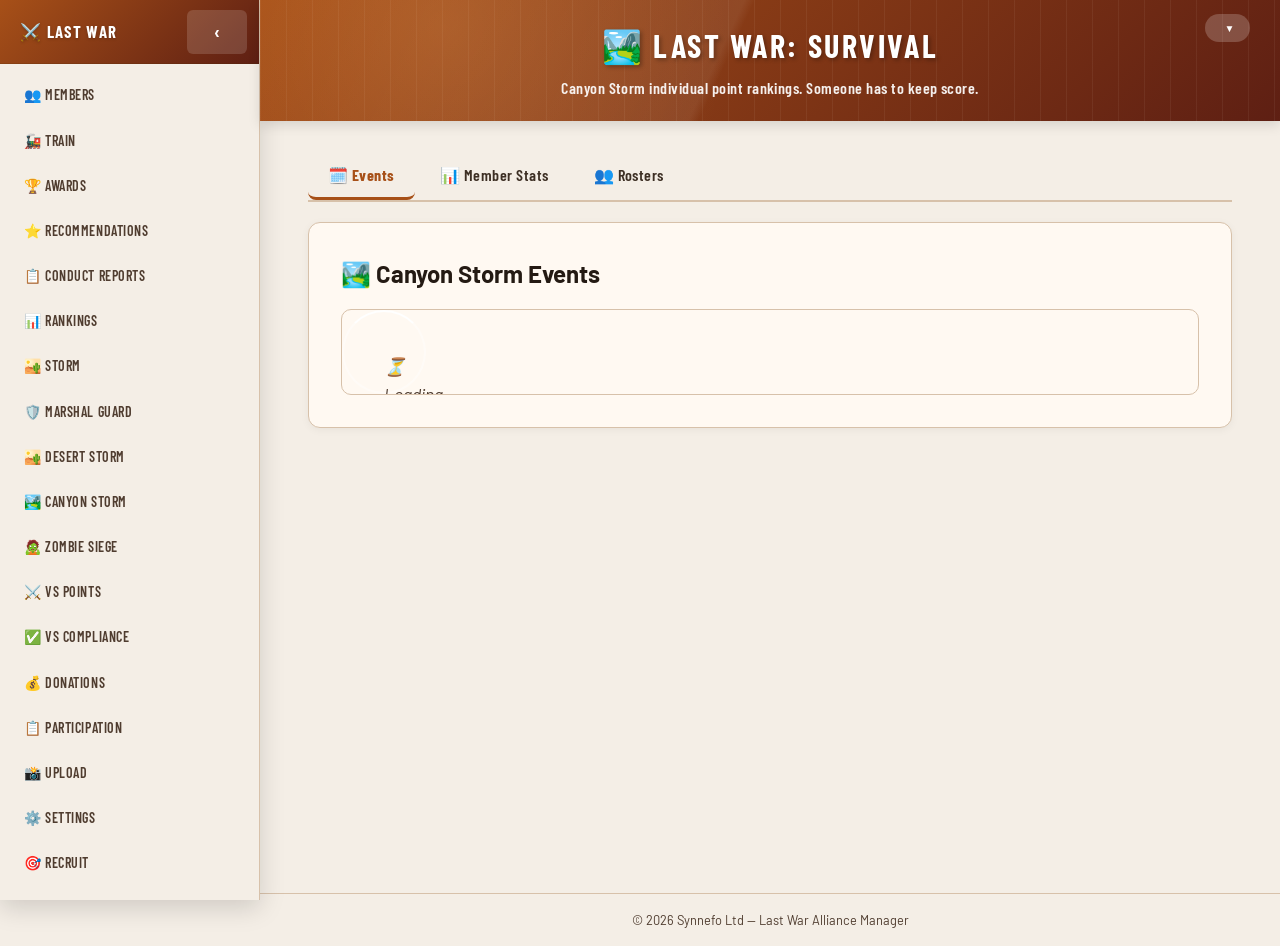
==== commit 3176a1b9: "feat: storm rosters, mirrored to FarmOps assignments A storm has two halves in FarmOps — assignments" ====
--- a/static/canyon-storm.html
+++ b/static/canyon-storm.html
@@ -18,6 +18,7 @@
             <div class="tab-buttons">
                 <button class="tab-btn active" data-tab="events">🗓️ Events</button>
                 <button class="tab-btn" data-tab="stats">📊 Member Stats</button>
+                <button class="tab-btn" data-tab="roster">👥 Rosters</button>
             </div>
 
             <!-- Events Tab -->
@@ -29,6 +30,22 @@
                     </div>
                     <div id="event-list" class="rk-table-wrapper">
                         <p class="loading">⏳ Loading events...</p>
+                    </div>
+                </section>
+            </div>
+
+            <!-- Rosters Tab: sign-ups per storm, one team each, mirrored to FarmOps assignments -->
+            <div id="tab-roster" class="tab-content">
+                <section class="form-section">
+                    <div class="mg-toolbar">
+                        <h3>👥 Rosters</h3>
+                    </div>
+                    <p class="text-muted" style="margin-top:0;font-size:0.9em;">
+                        Who signed up and which task force they are on, from the Participants screen (posted via ScoutBot).
+                        Fixing a team here re-sends the roster to FarmOps.
+                    </p>
+                    <div id="roster-list" class="rk-table-wrapper">
+                        <p class="loading">⏳ Loading rosters...</p>
                     </div>
                 </section>
             </div>
